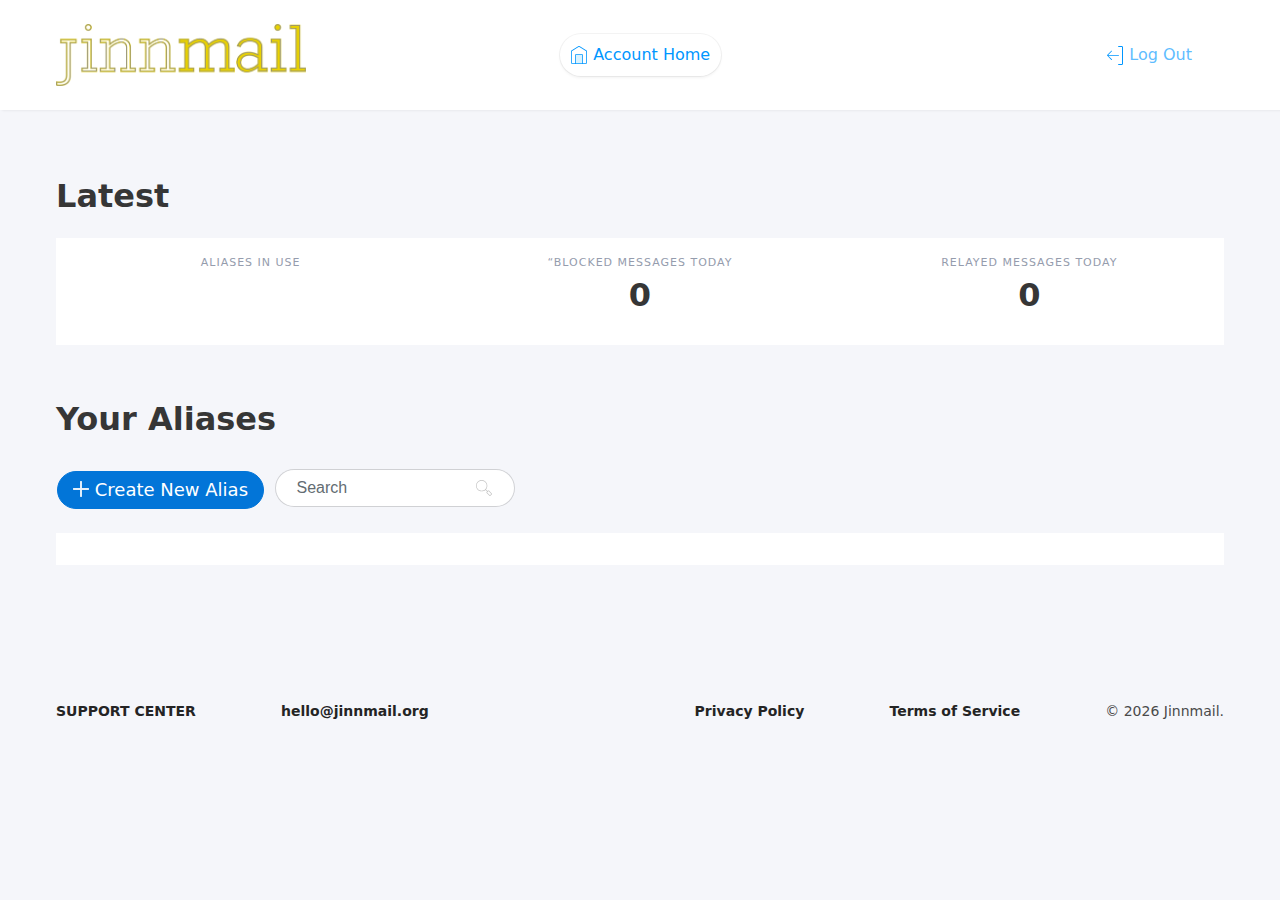
==== index.html @ 7c326508 "created two scripts for login/logout and added commented localhost:3000" ====
<!doctype html>
<html lang="en">

<head>
    <!-- Required meta tags -->
    <meta charset="utf-8">
    <meta name="viewport" content="width=device-width, initial-scale=1, shrink-to-fit=no">

    <!-- Bootstrap CSS -->
    <link rel="stylesheet" href="https://maxcdn.bootstrapcdn.com/bootstrap/4.0.0/css/bootstrap.min.css" integrity="sha384-Gn5384xqQ1aoWXA+058RXPxPg6fy4IWvTNh0E263XmFcJlSAwiGgFAW/dAiS6JXm"
        crossorigin="anonymous">

    <!-- <link href="https://fonts.googleapis.com/css?family=Montserrat:400,700,200" rel="stylesheet"> -->
    <link href="https://maxcdn.bootstrapcdn.com/font-awesome/4.2.0/css/font-awesome.min.css" rel="stylesheet">

    <!-- <link rel="stylesheet" href="assets/css/styles.css"> -->
    <link rel="stylesheet" href="assets/css/dashboard.css">
    <link rel="stylesheet" href="assets/css/bootstrap.min.css">
    <link rel="stylesheet" href="assets/css/styles.css">
    <title>Jinnmail Account: Home</title>
</head>

<body>
    <!-- Navbar Starts  -->
    <nav class="navbar navbar-expand-lg navbar-light flex-row">
        <a class="navbar-brand m-0" href="#">
            <img src="assets/images/logo.png" alt="logo" width="250" height="62">
        </a>
        <button class="navbar-toggler" type="button" data-toggle="collapse" data-target="#navbarNavAltMarkup"
            aria-controls="navbarNavAltMarkup" aria-expanded="false" aria-label="Toggle navigation">
            <span class="navbar-toggler-icon"></span>
        </button>
        <div class="collapse navbar-collapse mt-2 mt-lg-0" id="navbarNavAltMarkup">
            <div class="navbar-nav mx-auto">
                <a class="nav-item nav-link active mx-3" href="#">
                    <img src="assets/images/home.svg" alt="Icon dashboard"> Account Home
                </a>
                <!-- <a class="nav-item nav-link mx-3" href="mailbox.html">
                    <img src="assets/images/mail.svg" alt="Mailbox">Mailbox</a> -->
            </div>
            <div id="detailsUser" class="form-inline flex-column navbar-right-section">
                <p id="userDetails"></p>
            </div>
            <div class="form-inline flex-column navbar-right-section">
                <a class="nav-item nav-link mx-3" href="login.html">
                    <img src="assets/images/logout.svg" alt="logout">Log Out</a>
            </div>
        </div>
    </nav>
    <!-- Navbar Ends  -->

    <!-- main cotainer starts  -->
    <div class="main-container">

        <!-- dashboard wrapper starts  -->
        <section class="dashboard-wrapper">
            <h3 class="title mb-4">Latest</h3>
            <div class="row m-0 bg-white py-3">
                <!-- <div class="col-sm-6 col-md-3 text-center">
                    <p class="heading">CUSTOM Jinnmail aliases</p>
                    <p class="title">0/1</p>
                </div> -->
                <div class="col-sm-6 col-md-4 text-center">
                    <p class="heading">Aliases in use</p>
                    <p id="no-of-jinn" class="title"></p>
                </div>
                <div class="col-sm-6 col-md-4 text-center">
                    <p class="heading">“Blocked messages today</p>
                    <p class="title">0</p>
                </div>
                <div class="col-sm-6 col-md-4 text-center">
                    <p class="heading">Relayed messages today</p>
                    <p class="title">0</p>
                </div>
            </div>

            <div class="manage-container">
                <h3 class="title mb-4">Your Aliases</h3>
                <div class="manage-buttons sticky text-center text-sm-left">
                    <!-- Removed by George
                    <a href="#" id="generate-jinnmail-web" class="btn btn-primary mb-2" data-toggle="modal" data-target="#domainModal">Generate new alias</a>-->
                    <a href="#" id="custom-jinnmail-web" class="btn btn-primary mb-2" data-toggle="modal" data-target="#createModal">
                        <img src="assets/images/create.svg" alt="plus" class="create-icon">Create New Alias</a>
                    <input type="text" id="searchedInput" class="form-control mb-2 search-burner" placeholder="Search">
                </div>
                <div class="burner-content bg-white py-3 my-3 text-center" id="append-mails-web">

                </div>

                <!-- <table class="table burner-content bg-white py-3 my-3 text-center">
                    <thead>
                        <tr></tr>
                        <tr></tr>
                        <tr></tr>
                        <tr></tr>
                        <tr></tr>
                        <tr></tr>
                        <tr></tr>
                        <tr></tr> 
                    </thead>
                    <tbody>
                         <td><div class="edit-btn mb-2">
                            <button class="" data-tooltip="Edit Recipients" data-toggle="modal" data-target="#premiumModal">
                                <img src="assets/images/menu.svg" alt="Menu Icon">
                            </button>
                        </div></td> 
                        <td><div class="mb-2">
                            <span>
                                <span>test@test.com</span>
                            </span>
                            <div class="heading">Generated Jinnmail</div>
                        </div></td>
                        <td><div class="mb-2">
                            <span>No description</span>
                            <div class="heading">Description</div>
                        </div></td>
                        <td><div class="mb-2">
                            <div>Dec 04 2018</div>
                            <div class="heading">Created At</div>
                        </div></td>
                        <td><div class="mb-2">
                            <div>0</div>
                            <div class="heading">Forwarded</div>
                        </div></td>
                        <td><div class="mb-2">
                            <div>0</div>
                            <div class="heading">Blocked</div>
                        </div></td>
                        <td><div class="mb-2 mangae-slider-btn position-relative">
                            <input type="checkbox" class="switch is-rounded is-success">
                            <label></label>
                        </div></td>
                        <td><div class="mb-2">
                            <button class="delete-btn"></button>
                        </div></td>
                    </tbody>
                </table> -->


                <!-- </div> -->
                <!-- <div class="dashboard-info-container">
                <div class="row">
                    <div class="col-sm-12 col-md-6 col-xl-4 mb-2">
                        <img src="assets/images/info.png" class="position-absolute">
                        <p class="pl-5">Learn how to use Jinnmail Mail by
                            <a href="#">taking our one minute tour</a>
                        </p>
                    </div>
                    <div class="col-sm-12 col-md-6 col-xl-4 mb-2">
                        <img src="assets/images/info.png" class="position-absolute">
                        <p class="pl-5">Learn how to use Jinnmail by
                            <a href="#">taking our one minute tour</a>
                        </p>
                    </div>
                    <div class="col-sm-12 col-md-6 col-xl-4 mb-2">
                        <img src="assets/images/info.png" class="position-absolute">
                        <p class="pl-5">Learn how to use Jinnmail by
                            <a href="#">taking our one minute tour</a>
                        </p>
                    </div>
                </div>
                <div class="row">
                    <div class="col-sm-12 col-md-6 col-xl-4 mb-2">
                        <img src="assets/images/info.png" class="position-absolute">
                        <p class="pl-5"> Learn how to use Jinnmail by
                            <a href="#">taking our one minute tour</a>
                        </p>
                    </div>
                    <div class="col-sm-12 col-md-6 col-xl-4 mb-2">
                        <img src="assets/images/info.png" class="position-absolute">
                        <p class="pl-5">Learn how to use Jinnmail by
                            <a href="#">taking our one minute tour</a>
                        </p>
                    </div>
                    <div class="col-sm-12 col-md-6 col-xl-4 mb-2">
                        <img src="assets/images/info.png" class="position-absolute">
                        <p class="pl-5"> Learn how to use Jinnmail by
                            <a href="#">taking our one minute tour</a>
                        </p>
                    </div>
                </div>
            </div> -->
        </section>
        <!-- dashboard wrapper ends  -->
    </div>
    
    <!-- main cotainer ends  -->

    <!--  footer starts from here  -->
    <footer class="main-container">
        <div class="d-flex justify-content-sm-between flex-wrap text-center text-md-left">
            <div class="pull-left">
                <ul class="list-inline">
                    <li class="list-inline-item">
                        <a href="https://appclick.jinnmail.com/help-from-dashboard">SUPPORT CENTER</a>
                    </li>
                    &nbsp;&nbsp;&nbsp;&nbsp;&nbsp;&nbsp;&nbsp;&nbsp;&nbsp;&nbsp;&nbsp;&nbsp;&nbsp;&nbsp;&nbsp;&nbsp;
                    <li class="list-inline-item">
                    	<a href="mailto:hello@jinnmail.org?subject=Member%20request%20from%20Dashboard">hello@jinnmail.org</a>
                    </li>
<!--                    &nbsp;&nbsp;&nbsp;&nbsp;&nbsp;&nbsp;&nbsp;&nbsp;
                    <li class="list-inline-item">
                    	<a href="https://appclick.jinnmail.com/privacy-from-dashboard">Dedication to <br>enhancing privacy</a>
                    </li>-->         
                </ul>
            </div>
            <div class="pull-right">
            	<ul class"list-inline">
    				<li class="list-inline-item">
                        <a href="https://appclick.jinnmail.com/privacy-policy-from-dashboard">Privacy Policy</a>
                    </li>
                    &nbsp;&nbsp;&nbsp;&nbsp;&nbsp;&nbsp;&nbsp;&nbsp;&nbsp;&nbsp;&nbsp;&nbsp;&nbsp;&nbsp;&nbsp;&nbsp;
    				<li class="list-inline-item">
                        <a href="https://appclick.jinnmail.com/terms-from-dashboard">Terms of Service</a>
                    </li>            		
                    &nbsp;&nbsp;&nbsp;&nbsp;&nbsp;&nbsp;&nbsp;&nbsp;&nbsp;&nbsp;&nbsp;&nbsp;&nbsp;&nbsp;&nbsp;&nbsp;
                    <li class="list-inline-item">
    					© <!-- Added javascript current year --><script>document.write(new Date().getFullYear())</script> Jinnmail.
    				</li>
                </ul>
            </div>
        </div>
    </footer>
    <!--  footer ends from here  -->

    <!-- create modal popup for Generate Jinnmail button start from here  kuchhbhi--> 
    <div class="create-domain domain-model modal fade" id="domainModal" tabindex="-1" role="dialog" aria-labelledby="exampleModalLabel"
        aria-hidden="true">
        <div class="modal-dialog" role="document">
            <div class="modal-content">
                <div class="modal-header">
                    <h4 class="card-header-title m-0">Generate new alias</h1>
                        <button type="button" class="close" data-dismiss="modal" aria-label="Close">
                            <span aria-hidden="true">&times;</span>
                        </button>
                </div>

                <div class="modal-body">
                    <div class="input-group mb-3 align-items-center">
                        <input type="text" class="form-control p-2" id="domain-alias" aria-label="Recipient's username" aria-describedby="basic-addon2" autofocus>
                        <!-- <span class="input-text">8456be</span> -->
                        <!-- <div class="input-group-append">
                            <span id="custom-rand" class="input-group-text"></span>
                        </div> -->
                        <div class="input-group-append">
                            <button id="generate-alias-domain-submit" class="btn btn-primary" type="button">Submit</button>
                        </div>
                    </div>
                </div>
            </div>
        </div>
    </div>
    <!-- create modal popup ends from here  -->

    <!-- create modal popup start from here  -->
    <div class="create-Jinn Mail-model modal fade" id="createModal" tabindex="-1" role="dialog" aria-labelledby="exampleModalLabel"
        aria-hidden="true">
        <div class="modal-dialog" role="document">
            <div class="modal-content">
                <div class="modal-header">
                    <h4 class="card-header-title m-0">Create new Alias</h1>
                        <button type="button" class="close" data-dismiss="modal" aria-label="Close">
                            <span aria-hidden="true">&times;</span>
                        </button>
                </div>

                <div class="modal-body">
                    <div class="input-group mb-3">
                        <input type="text" class="form-control" id="custom-alias" aria-label="Recipient's username" aria-describedby="basic-addon2" autofocus>
                        <!-- <span class="input-text">8456be</span> -->
                        <!-- <div class="input-group-append">
                            <span id="custom-rand" class="input-group-text"></span>
                        </div> -->
                    </div>
                </div>
                <div class="modal-body">
                    <div class="modal-header">
                        <h6 class="card-header-title m-0">(OPTIONAL:)</h6>
                    </div>
                    <div class="input-group mb-3">
                        <input type="text" class="form-control" id="custom-domain-alias" placeholder="Enter domain or app name:" aria-label="Recipient's username" aria-describedby="basic-addon2" autofocus>
                        <!-- <span class="input-text">8456be</span> -->
                        <!-- <div class="input-group-append">
                            <span id="custom-rand" class="input-group-text"></span>
                        </div> -->
                    </div>
                </div>
                <div id = "custom-alias-submit">
                    <button id="generate-custom-jinnmail-submit" class="btn btn-primary" type="button">Create a custom email</button>
                </div>
            </div>
        </div>
    </div>
    <!-- create modal popup ends from here  -->

    <!-- premium modal popup start from here  -->
    <!-- <div class="modal fade" id="premiumModal" tabindex="-1" role="dialog" aria-labelledby="premiumModal" aria-hidden="true">
        <div class="modal-dialog" role="document">
            <div class="modal-content">
                <button type="button" class="close text-right" data-dismiss="modal" aria-label="Close">
                    <span aria-hidden="true">&times;</span>
                </button>
                <div class="modal-body">

                    <div class="premium-title mb-4">
                        This is a Premium only feature
                    </div>

                    <div class="row">
                        <div class="col-md-6 mb-3">
                            <img src="assets/images/logo.svg" alt="Logo" class="logo-img">

                            <ul class="list-unstyled mb-4">
                                <li>🔎 Stop letting companies and advertisers to track you online</li>
                                <li> 🕵 Find out who sold your email address </li>
                                <li> 🛡 stop being a target for hackers and scammers</li>
                                <li> 👀 Reply to strangers using a Jinnmail address instead of your personal one
                                </li>
                                <li> 🚫 Control who can send you emails </li>
                                <li>
                                    🔌 Instantly shut down any sender. No more "unsubscribe wars".
                                </li>
                                <li>
                                    💌 Sign up on websites fast and without fear
                                </li>
                                <li>
                                    🚚Stop spam before it reaches your inbox
                                </li>
                                <li>
                                    ✌️ Enjoy fewer interruptions and less clutter
                                </li>
                                <li>🏠 Support a bootstrapped service that's not funded by money hungry VCs and data hungry companies
                                </li>
                            </ul>
                            <a class="text-center d-block font-weight-bold" href="#">Why isn't Jinnmail completely free?</a>
                        </div>
                        <div class="col-md-6">
                            <h3 class="mb-3">Get Jinnmail Premium</h3>
                            <div class="plan-list mb-3">
                                <div class="plan-list-item">
                                    <p class="mb-0">Monthly</p>
                                    <p class="mb-1">$0.16/day</p>

                                    <p class="mb-0 plan-price">
                                        <span class="strikeout">$4.99</span> $2.49 billed for the first month</p>
                                </div>
                                <div class="plan-list-item">
                                    <p class="mb-0">Yearly</p>
                                    <p class="mb-1">3-months off</p>

                                    <p class="mb-0 plan-price">
                                        <span class="strikeout">$44.99</span> $22.49 billed for the first year</p>
                                </div>
                                <div class="plan-list-item px-5">
                                    <p class="mb-0">3 Years</p>
                                    <p class="mb-1">16-months off</p>

                                    <p class="mb-0 plan-price">
                                        <span class="strikeout">$99.99</span> $49.99 billed for the first 3 years</p>
                                    <div class="best-value-plan">
                                        <span class="d-block">⭐️</span>
                                        <span class="text">Best Value</span>
                                    </div>
                                </div>
                            </div>
                            <p class="text-center">🎄50% off for your first payment</p>
                            <p class="text-center text-danger">Don't forget to turn off your VPN before purchasing.</p>
                            <input type="button" value="Upgrade Now" class="upgrade-btn btn btn-primary d-block mx-auto">
                            <p class="mb-0 plan-price text-center mt-1">VAT included. Cancel anytime.</p>
                            <h4 class="text-center">🔐 Secure payments by Paddle</h4>
                        </div>
                    </div>
                </div>
            </div>
        </div>
    </div> -->
    <!-- premium modal popup start from here  -->

    <!-- Optional JavaScript -->
    
    <!-- jQuery first, then Popper.js, then Bootstrap JS -->
    <script src="https://code.jquery.com/jquery-3.2.1.slim.min.js" integrity="sha384-KJ3o2DKtIkvYIK3UENzmM7KCkRr/rE9/Qpg6aAZGJwFDMVNA/GpGFF93hXpG5KkN"
        crossorigin="anonymous"></script>
    <script src="https://cdnjs.cloudflare.com/ajax/libs/popper.js/1.12.9/umd/popper.min.js" integrity="sha384-ApNbgh9B+Y1QKtv3Rn7W3mgPxhU9K/ScQsAP7hUibX39j7fakFPskvXusvfa0b4Q"
        crossorigin="anonymous"></script>
    <script src="https://maxcdn.bootstrapcdn.com/bootstrap/4.0.0/js/bootstrap.min.js" integrity="sha384-JZR6Spejh4U02d8jOt6vLEHfe/JQGiRRSQQxSfFWpi1MquVdAyjUar5+76PVCmYl"
        crossorigin="anonymous"></script>
    <script src="assets/js/index.js"></script>
</body>

</html>
---- assets/css/styles.css ----
/*  Global styles starts from here  */
body{
    background: #f5f6fa;
    font-size: 1rem;
    font-weight: 400;
    color: #4a4a4a;
    line-height: 1.5;
}
a {
    font-weight: 600;
    color: #242424;
}
a:hover{
    text-decoration: none;
    color: inherit;
}
.bg-white{
    background-color: #fff;
}
/*  Global styles starts from here  */

/* Navbar styles starts from here */
.navbar{
    max-height: 100%;
    overflow: auto;
    background-color: #fff;
    box-shadow: 2px 0 3px hsla(0,0%,4%,.1);
    z-index: 7;
    padding: 1rem 3.5rem !important;
}
.navbar-light .nav-link{
    padding: .5rem 1rem;
    display: -ms-flexbox;
    display: flex;
    -ms-flex-align: center;
    align-items: center;
    -ms-flex-pack: center;
    justify-content: center;            
    text-align: center;
    color: #888;
    font-weight: 500;
    border-radius: 290486px;
}
.nav-link.active,
.nav-link:hover{
    box-shadow: 0 2px 3px hsla(0,0%,4%,.05), 0 0 0 1px hsla(0,0%,4%,.05);
    color: #0096ff !important;
    text-transform: capitalize;
    font-weight: 500;
    font-size: 16px;
}
.navbar-light .nav-link img{
    margin-right: 0.4em;
    width: 1rem;
    vertical-align: middle;
}
.navbar-right-section span{
    font-size: .9em;
}
.navbar-right-section .btn{
    justify-content: center;
    padding: calc(.375em - 1px) .75em;
    font-size: .75rem;
    font-weight: bold;
    border-radius: 25px;
}

#detailsUser{
    margin-right: 100px;
}

/* Navbar styles ends from here */

 /* main cotainer styles starts here */
    .main-container{
        padding: 3rem 1.5rem;
        padding-left: 3.5rem;
        padding-right: 3.5rem;
        padding-bottom: 2rem;
    }
 /* main cotainer styles ends here */
 

 /* dashboard styles starts from here */
.dashboard-wrapper .title{
    font-size: 2rem;
    color: #363636;
    font-weight: 600;
    line-height: 1.125;
}

.dashboard-wrapper .heading{
    color: #959cad;
    display: block;
    font-size: 11px;
    letter-spacing: 1px;
    margin-bottom: 5px;
    text-transform: uppercase;
}

.manage-container{
    margin: 3.5rem 0;
}

.search-burner{
    max-width: 240px;
    display: inline-block;
    border-radius: 25px;
    padding: 8px 20px;
    background-image: url(../images/search.svg);
    background-repeat: no-repeat;
    background-position: 90%;
    background-size: auto 45%;
}

.sticky{
    background-color: #f5f6fa;
    z-index: 99;
    position: -webkit-sticky;
    position: sticky;
    top: 0;
}

.manage-buttons .btn{
    border-radius: 25px;
    padding: 9px 15px;
    margin-right: 7px;
    font-size: 18px;
    line-height: 17px;
}
.create-icon{
    height: 1.5em;
    width: 1.5em;
    margin-right: .35rem;
    font-size: .6em;
    vertical-align: inherit;
    position: relative;
    top: -2px;
    display: inline-block;
}
.burner-content button{
    background: transparent;
    border: 0;
    outline: 0;
    line-height: 40px;
    cursor: pointer;
}
.burner-content .delete-btn{
    height: 24px;
    width: 24px;
    background-color: hsla(0,0%,4%,.2);
    border-radius: 50%;
    position: relative;
    top: 13px;
}
.burner-content .delete-btn:before{
    height: 2px;
    width: 50%;
    background-color: #fff;
    content: "";
    display: block;
    left: 50%;
    position: absolute;
    top: 50%;
    transform: translateX(-50%) translateY(-50%) rotate(45deg);
    transform-origin: center center;
}
.burner-content .delete-btn:after{
    height: 50%;
    width: 2px;
    background-color: #fff;
    content: "";
    display: block;
    left: 50%;
    position: absolute;
    top: 50%;
    transform: translateX(-50%) translateY(-50%) rotate(45deg);
    transform-origin: center center;
}
.mangae-slider-btn{
    top:13px;
}
.mangae-slider-btn input[type="checkbox"]{
    outline:0;
    display: inline-block;
    position: absolute;
    opacity: 0;
    z-index: 9;
    width: 42px;
    height: 23px;
    cursor: pointer;
}
.mangae-slider-btn label:before{
    position: absolute;
    display: block;
    top: 0;
    left: 0;
    width: 3rem;
    height: 1.5rem;
    border: .1rem solid transparent;
    border-radius: 4px;
    background: #b5b5b5;
    content: "";
}
.mangae-slider-btn label:after{
    display: block;
    position: absolute;
    top: .25rem;
    left: .25rem;
    width: 1rem;
    height: 1rem;
    transform: translateZ(0);
    border-radius: 25px;
    background: #fff;
    transition: all .25s ease-out;
    content: "";
}
.is-success:checked+label:before {
    background: #23d160;
}
.is-rounded+label:before {
    border-radius: 24px;
}
/* .is-rounded:checked+label:before {
    background: #0096ff;
} */
.is-rounded:checked+label:after {
    left: 1.625rem;
}
.dashboard-info-container img{
    width: 38px;
}
 /* dashboard styles ends from here */

/* popup styles starts from here */
.modal-dialog {
    max-width: 870px;
}
 .input-group-text{
    background: transparent;
 }
 .premium-title{
    padding: 12px 0;
    background: #0096ff;
    text-align: center;
    color: #fff;
    font-size: 19px;
    font-weight: bold;
    border-radius: 5px;
 }
 .logo-img{
    margin: 0 auto;
    display: block;
    width: 12em;
 }
#premiumModal ul li{
    padding: .5em 0;
    border-bottom: 1px solid #f5f6fa;
}
#premiumModal a{
    font-size: .7em;
}
.plan-list{
    background: #f5f6fa;
    border-radius: 6px;
    padding: .4em;
    box-shadow: inset 1px 1px 2px rgba(0,0,0,.1);
}
.plan-list-item{
    cursor: pointer;
    padding: .5em;
    text-align: center;
    position: relative;
    opacity: .75;
}
.plan-price{
    font-size: .7em;
    color: #959cad;
}
.best-value-plan{
    position: absolute;
    right: 0;
    top: 17px;
}
.best-value-plan .star{
    font-size: 23px;
}
.best-value-plan .text{
    vertical-align: text-top;
    font-size: 10px;
}  

/* popup styles ends from here */

/* table styles starts here */
.table td, .table th {
    padding: 1rem;
    border-top: 0;
}
/* table styles ends here */

/* modal stles */
.input-group-append { 
    margin-left: 5px !important; 
}

.credintials-error, .email-web-error, .password-web-error{
    font-size: 14px;
    color: red;
    text-align: center;
    margin-bottom: 2px;
    display: none;
}

#custom-alias-submit{
    text-align: center;
    width: 100%;
}

.alert.alert-danger {
    background-color: rgba(255, 54, 54, 0.8);
  }

/* media quries for responsive starts here */
 @media(min-width:320px) and (max-width:768px){
    .dashboard-wrapper .title{
        font-size: 1.7rem;
    }
    .main-container{
        padding: 20px;
    }
 }
 @media(min-width:320px) and (max-width:991px){
   .mangae-slider-btn{
    width: 50px;
    margin: 0 auto;
   }
 }
/* media quries for responsive ends here */
---- assets/css/dashboard.css ----
/*
App reset by Ben Frain @benfrain / benfrain.com
Slightly modified by Bharani @bharani91 / github.com/bharani91
*/
/*Hat tip to @thierrykoblentz for this approach: https://css-tricks.com/inheriting-box-sizing-probably-slightly-better-best-practice/ */
html {
    box-sizing: border-box;
  }
  
  * {
    user-select: none;
    -webkit-tap-highlight-color: rgba(255, 255, 255, 0);
    -webkit-tap-highlight-color: transparent;
    box-sizing: inherit;
  }
  
  *:before,
  *:after {
    box-sizing: inherit;
  }
  
  input[type],
  [contenteditable] {
    user-select: text;
  }
  
  body,
  h1,
  h2,
  h3,
  h4,
  h5,
  h6,
  p {
    margin: 0;
    font-size: 1rem;
    font-weight: 400;
  }
  
  a {
    text-decoration: none;
    color: inherit;
  }
  
  /*IMPORTANT: This removes the focus outline for most browsers. Be aware this is a backwards accessibilty step! Mozilla (i.e. Firefox) also adds a dotted outline around a tags and buttons when they receive tab focus which I haven't found an unhacky way of removing.*/
  a:focus,
  button:focus {
    outline: 0;
  }
  
  button {
    appearance: none;
    background-color: transparent;
    border: 0;
    padding: 0;
  }
  
  input,
  fieldset {
    appearance: none;
    border: 0;
    padding: 0;
    margin: 0;
    min-width: 0;
    font-size: 1rem;
    font-family: inherit;
  }
  
  /*This switches the default outline off when an input receives focus (really important for users tabbing through with a keyboard) so ensure you put something decent in for your input focus instead!!*/
  input:focus {
    outline: 0;
  }
  
  img {
    max-width: 100%;
    display: block;
  }
  
  /*Removes the default focusring that Mozilla places on select items. From: http://stackoverflow.com/a/18853002/1147859 
  Ensure you set `#000` to the colour you want your text to appear */
  select:-moz-focusring {
    color: transparent;
    text-shadow: 0 0 0 #000;
  }
  
  /*!
  
   =========================================================
   * Now-ui-kit-pro - v1.0.1
   =========================================================
  
   * Product Page: http://www.creative-tim.com/product/now-ui-kit-pro
   * Copyright 2017 Creative Tim (http://www.creative-tim.com)
   * View License on http://www.creative-tim.com/license
  
   * Designed by www.invisionapp.com Coded by www.creative-tim.com
  
   =========================================================
  
   * The above copyright notice and this permission notice shall be included in all copies or substantial portions of the Software.
  
   */
  /*     brand Colors              */
  /*      light colors         */
  /* ========================================================================
   * bootstrap-switch - v3.3.2
   * http://www.bootstrap-switch.org
   * ========================================================================
   * Copyright 2012-2013 Mattia Larentis
   * http://www.apache.org/licenses/LICENSE-2.0
   */
  .bootstrap-switch {
    display: inline-block;
    direction: ltr;
    cursor: pointer;
    border-radius: 30px;
    border: 0;
    position: relative;
    text-align: left;
    margin-bottom: 10px;
    line-height: 8px;
    width: 59px !important;
    height: 22px;
    outline: none;
    z-index: 0;
    -webkit-user-select: none;
    -moz-user-select: none;
    -ms-user-select: none;
    user-select: none;
    vertical-align: middle;
    -webkit-transition: border-color ease-in-out .15s, box-shadow ease-in-out .15s;
    transition: border-color ease-in-out .15s, box-shadow ease-in-out .15s;
    margin-right: 20px;
    background: rgba(44, 44, 44, 0.2);
  }
  
  .bootstrap-switch .bootstrap-switch-container {
    display: inline-flex;
    top: 0;
    height: 22px;
    border-radius: 4px;
    -webkit-transform: translate3d(0, 0, 0);
    transform: translate3d(0, 0, 0);
    width: 100px !important;
  }
  
  .bootstrap-switch .bootstrap-switch-handle-on,
  .bootstrap-switch .bootstrap-switch-handle-off,
  .bootstrap-switch .bootstrap-switch-label {
    -webkit-box-sizing: border-box;
    -moz-box-sizing: border-box;
    box-sizing: border-box;
    cursor: pointer;
    display: inline-block !important;
    height: 100%;
    color: #fff;
    padding: 6px 12px;
    font-size: 11px;
    text-indent: -5px;
    line-height: 15px;
    -webkit-transition: 0.25s ease-out;
    transition: 0.25s ease-out;
  }
  
  .bootstrap-switch .bootstrap-switch-handle-on,
  .bootstrap-switch .bootstrap-switch-handle-off {
    text-align: center;
    z-index: 1;
    float: left;
    line-height: 11px;
    width: 50% !important;
  }
  
  .bootstrap-switch .bootstrap-switch-handle-on.bootstrap-switch-brown,
  .bootstrap-switch .bootstrap-switch-handle-off.bootstrap-switch-brown {
    color: #fff;
    background: #4990E2;
  }
  
  .bootstrap-switch .bootstrap-switch-handle-on.bootstrap-switch-blue,
  .bootstrap-switch .bootstrap-switch-handle-off.bootstrap-switch-blue {
    color: #fff;
    background: #2CA8FF;
  }
  
  .bootstrap-switch .bootstrap-switch-handle-on.bootstrap-switch-green,
  .bootstrap-switch .bootstrap-switch-handle-off.bootstrap-switch-green {
    color: #fff;
    background: #18ce0f;
  }
  
  .bootstrap-switch .bootstrap-switch-handle-on.bootstrap-switch-orange,
  .bootstrap-switch .bootstrap-switch-handle-off.bootstrap-switch-orange {
    background: #FFB236;
    color: #fff;
  }
  
  .bootstrap-switch .bootstrap-switch-handle-on.bootstrap-switch-red,
  .bootstrap-switch .bootstrap-switch-handle-off.bootstrap-switch-red {
    color: #fff;
    background: #FF3636;
  }
  
  .bootstrap-switch .bootstrap-switch-handle-on.bootstrap-switch-default,
  .bootstrap-switch .bootstrap-switch-handle-off.bootstrap-switch-default {
    color: #fff;
  }
  
  .bootstrap-switch .bootstrap-switch-label {
    text-align: center;
    z-index: 100;
    color: #333333;
    background: #ffffff;
    width: 22px !important;
    height: 22px !important;
    margin: 0px -11px;
    border-radius: 20px;
    position: absolute;
    float: left;
    top: 0;
    left: 50%;
    padding: 0;
    box-shadow: 0 1px 11px rgba(0, 0, 0, 0.25);
  }
  
  .bootstrap-switch.bootstrap-switch-off .bootstrap-switch-label {
    background-color: rgba(23, 23, 23, 0.4);
  }
  
  .bootstrap-switch.bootstrap-switch-on:hover .bootstrap-switch-label {
    width: 27px !important;
    margin-left: -16px;
  }
  
  .bootstrap-switch.bootstrap-switch-off:hover .bootstrap-switch-label {
    width: 27px !important;
    margin-left: -11px;
  }
  
  .bootstrap-switch .bootstrap-switch-handle-on {
    border-bottom-left-radius: 3px;
    border-top-left-radius: 3px;
  }
  
  .bootstrap-switch .bootstrap-switch-handle-off {
    text-indent: 6px;
  }
  
  .bootstrap-switch input[type='radio'],
  .bootstrap-switch input[type='checkbox'] {
    position: absolute !important;
    top: 0;
    left: 0;
    opacity: 0;
    filter: alpha(opacity=0);
    z-index: -1;
  }
  
  .bootstrap-switch input[type='radio'].form-control,
  .bootstrap-switch input[type='checkbox'].form-control {
    height: auto;
  }
  
  .bootstrap-switch.bootstrap-switch-mini .bootstrap-switch-handle-on,
  .bootstrap-switch.bootstrap-switch-mini .bootstrap-switch-handle-off,
  .bootstrap-switch.bootstrap-switch-mini .bootstrap-switch-label {
    padding: 1px 5px;
    font-size: 12px;
    line-height: 1.5;
  }
  
  .bootstrap-switch.bootstrap-switch-small .bootstrap-switch-handle-on,
  .bootstrap-switch.bootstrap-switch-small .bootstrap-switch-handle-off,
  .bootstrap-switch.bootstrap-switch-small .bootstrap-switch-label {
    padding: 5px 10px;
    font-size: 12px;
    line-height: 1.5;
  }
  
  .bootstrap-switch.bootstrap-switch-large .bootstrap-switch-handle-on,
  .bootstrap-switch.bootstrap-switch-large .bootstrap-switch-handle-off,
  .bootstrap-switch.bootstrap-switch-large .bootstrap-switch-label {
    padding: 6px 16px;
    font-size: 18px;
    line-height: 1.33;
  }
  
  .bootstrap-switch.bootstrap-switch-disabled,
  .bootstrap-switch.bootstrap-switch-readonly,
  .bootstrap-switch.bootstrap-switch-indeterminate {
    cursor: default !important;
  }
  
  .bootstrap-switch.bootstrap-switch-disabled .bootstrap-switch-handle-on,
  .bootstrap-switch.bootstrap-switch-readonly .bootstrap-switch-handle-on,
  .bootstrap-switch.bootstrap-switch-indeterminate .bootstrap-switch-handle-on,
  .bootstrap-switch.bootstrap-switch-disabled .bootstrap-switch-handle-off,
  .bootstrap-switch.bootstrap-switch-readonly .bootstrap-switch-handle-off,
  .bootstrap-switch.bootstrap-switch-indeterminate .bootstrap-switch-handle-off,
  .bootstrap-switch.bootstrap-switch-disabled .bootstrap-switch-label,
  .bootstrap-switch.bootstrap-switch-readonly .bootstrap-switch-label,
  .bootstrap-switch.bootstrap-switch-indeterminate .bootstrap-switch-label {
    opacity: 0.5;
    filter: alpha(opacity=50);
    cursor: default !important;
  }
  
  .bootstrap-switch.bootstrap-switch-animate .bootstrap-switch-container {
    -webkit-transition: margin-left 0.5s;
    transition: margin-left 0.5s;
  }
  
  .bootstrap-switch.bootstrap-switch-inverse .bootstrap-switch-handle-on {
    border-bottom-left-radius: 0;
    border-top-left-radius: 0;
    border-bottom-right-radius: 3px;
    border-top-right-radius: 3px;
  }
  
  .bootstrap-switch.bootstrap-switch-inverse .bootstrap-switch-handle-off {
    border-bottom-right-radius: 0;
    border-top-right-radius: 0;
    border-bottom-left-radius: 3px;
    border-top-left-radius: 3px;
  }
  
  .bootstrap-switch.bootstrap-switch-on .bootstrap-switch-container {
    margin-left: -2px !important;
  }
  
  .bootstrap-switch.bootstrap-switch-off .bootstrap-switch-container {
    margin-left: -39px !important;
  }
  
  .bootstrap-switch.bootstrap-switch-on .bootstrap-switch-label:before {
    background-color: #FFFFFF;
  }
  
  .bootstrap-switch.bootstrap-switch-on .bootstrap-switch-red ~ .bootstrap-switch-default {
    background-color: #FF3636;
  }
  
  .bootstrap-switch.bootstrap-switch-on .bootstrap-switch-orange ~ .bootstrap-switch-default {
    background-color: #FFB236;
  }
  
  .bootstrap-switch.bootstrap-switch-on .bootstrap-switch-green ~ .bootstrap-switch-default {
    background-color: #18ce0f;
  }
  
  .bootstrap-switch.bootstrap-switch-on .bootstrap-switch-brown ~ .bootstrap-switch-default {
    background-color: #4990E2;
  }
  
  .bootstrap-switch.bootstrap-switch-on .bootstrap-switch-blue ~ .bootstrap-switch-default {
    background-color: #2CA8FF;
  }
  
  .bootstrap-switch.bootstrap-switch-off .bootstrap-switch-red,
  .bootstrap-switch.bootstrap-switch-off .bootstrap-switch-brown,
  .bootstrap-switch.bootstrap-switch-off .bootstrap-switch-blue,
  .bootstrap-switch.bootstrap-switch-off .bootstrap-switch-orange,
  .bootstrap-switch.bootstrap-switch-off .bootstrap-switch-green {
    background-color: #E3E3E3;
  }
  
  .bootstrap-switch-off .bootstrap-switch-handle-on {
    opacity: 0;
  }
  
  .bootstrap-switch-on .bootstrap-switch-handle-off {
    opacity: 0;
  }
  
  /*! nouislider - 9.1.0 - 2016-12-10 16:00:32 */
  /* Functional styling;
   * These styles are required for noUiSlider to function.
   * You don't need to change these rules to apply your design.
   */
  .noUi-target,
  .noUi-target * {
    -webkit-touch-callout: none;
    -webkit-tap-highlight-color: transparent;
    -webkit-user-select: none;
    -ms-touch-action: none;
    touch-action: none;
    -ms-user-select: none;
    -moz-user-select: none;
    user-select: none;
    -moz-box-sizing: border-box;
    box-sizing: border-box;
  }
  
  .noUi-target {
    position: relative;
    direction: ltr;
  }
  
  .noUi-base {
    width: 100%;
    height: 100%;
    position: relative;
    z-index: 1;
    /* Fix 401 */
  }
  
  .noUi-connect {
    position: absolute;
    right: 0;
    top: 0;
    left: 0;
    bottom: 0;
  }
  
  .noUi-origin {
    position: absolute;
    height: 0;
    width: 0;
  }
  
  .noUi-handle {
    position: relative;
    z-index: 1;
  }
  
  .noUi-state-tap .noUi-connect,
  .noUi-state-tap .noUi-origin {
    -webkit-transition: top 0.3s, right 0.3s, bottom 0.3s, left 0.3s;
    transition: top 0.3s, right 0.3s, bottom 0.3s, left 0.3s;
  }
  
  .noUi-state-drag * {
    cursor: inherit !important;
  }
  
  /* Painting and performance;
   * Browsers can paint handles in their own layer.
   */
  .noUi-base,
  .noUi-handle {
    -webkit-transform: translate3d(0, 0, 0);
    transform: translate3d(0, 0, 0);
  }
  
  /* Slider size and handle placement;
   */
  .noUi-horizontal {
    height: 1px;
  }
  
  .noUi-horizontal .noUi-handle {
    border-radius: 50%;
    background-color: #FFFFFF;
    box-shadow: 0 1px 13px 0 rgba(0, 0, 0, 0.2);
    height: 15px;
    width: 15px;
    cursor: pointer;
    margin-left: -10px;
    margin-top: -7px;
  }
  
  .noUi-vertical {
    width: 18px;
  }
  
  .noUi-vertical .noUi-handle {
    width: 28px;
    height: 34px;
    left: -6px;
    top: -17px;
  }
  
  /* Styling;
   */
  .noUi-target {
    background-color: rgba(182, 182, 182, 0.3);
    border-radius: 3px;
  }
  
  .noUi-connect {
    background: #888888;
    border-radius: 3px;
    -webkit-transition: background 450ms;
    transition: background 450ms;
  }
  
  /* Handles and cursors;
   */
  .noUi-draggable {
    cursor: ew-resize;
  }
  
  .noUi-vertical .noUi-draggable {
    cursor: ns-resize;
  }
  
  .noUi-handle {
    border-radius: 3px;
    background: #FFF;
    cursor: default;
    box-shadow: inset 0 0 1px #FFF, inset 0 1px 7px #EBEBEB, 0 3px 6px -3px #BBB;
    -webkit-transition: 300ms ease 0s;
    -moz-transition: 300ms ease 0s;
    -ms-transition: 300ms ease 0s;
    -o-transform: 300ms ease 0s;
    transition: 300ms ease 0s;
  }
  
  .noUi-active {
    -webkit-transform: scale3d(1.5, 1.5, 1);
    -moz-transform: scale3d(1.5, 1.5, 1);
    -ms-transform: scale3d(1.5, 1.5, 1);
    -o-transform: scale3d(1.5, 1.5, 1);
    transform: scale3d(1.5, 1.5, 1);
  }
  
  /* Disabled state;
   */
  [disabled] .noUi-connect {
    background: #B8B8B8;
  }
  
  [disabled].noUi-target,
  [disabled].noUi-handle,
  [disabled] .noUi-handle {
    cursor: not-allowed;
  }
  
  /* Base;
   *
   */
  .noUi-pips,
  .noUi-pips * {
    -moz-box-sizing: border-box;
    box-sizing: border-box;
  }
  
  .noUi-pips {
    position: absolute;
    color: #999;
  }
  
  /* Values;
   *
   */
  .noUi-value {
    position: absolute;
    text-align: center;
  }
  
  .noUi-value-sub {
    color: #ccc;
    font-size: 10px;
  }
  
  /* Markings;
   *
   */
  .noUi-marker {
    position: absolute;
    background: #CCC;
  }
  
  .noUi-marker-sub {
    background: #AAA;
  }
  
  .noUi-marker-large {
    background: #AAA;
  }
  
  /* Horizontal layout;
   *
   */
  .noUi-pips-horizontal {
    padding: 10px 0;
    height: 80px;
    top: 100%;
    left: 0;
    width: 100%;
  }
  
  .noUi-value-horizontal {
    -webkit-transform: translate3d(-50%, 50%, 0);
    transform: translate3d(-50%, 50%, 0);
  }
  
  .noUi-marker-horizontal.noUi-marker {
    margin-left: -1px;
    width: 2px;
    height: 5px;
  }
  
  .noUi-marker-horizontal.noUi-marker-sub {
    height: 10px;
  }
  
  .noUi-marker-horizontal.noUi-marker-large {
    height: 15px;
  }
  
  /* Vertical layout;
   *
   */
  .noUi-pips-vertical {
    padding: 0 10px;
    height: 100%;
    top: 0;
    left: 100%;
  }
  
  .noUi-value-vertical {
    -webkit-transform: translate3d(0, 50%, 0);
    transform: translate3d(0, 50%, 0);
    padding-left: 25px;
  }
  
  .noUi-marker-vertical.noUi-marker {
    width: 5px;
    height: 2px;
    margin-top: -1px;
  }
  
  .noUi-marker-vertical.noUi-marker-sub {
    width: 10px;
  }
  
  .noUi-marker-vertical.noUi-marker-large {
    width: 15px;
  }
  
  .noUi-tooltip {
    display: block;
    position: absolute;
    border: 1px solid #D9D9D9;
    border-radius: 3px;
    background: #fff;
    color: #000;
    padding: 5px;
    text-align: center;
  }
  
  .noUi-horizontal .noUi-tooltip {
    -webkit-transform: translate(-50%, 0);
    transform: translate(-50%, 0);
    left: 50%;
    bottom: 120%;
  }
  
  .noUi-vertical .noUi-tooltip {
    -webkit-transform: translate(0, -50%);
    transform: translate(0, -50%);
    top: 50%;
    right: 120%;
  }
  
  .slider.slider-neutral .noUi-connect, .slider.slider-neutral.noUi-connect {
    background-color: #FFFFFF;
  }
  
  .slider.slider-neutral.noUi-target {
    background-color: rgba(255, 255, 255, 0.3);
  }
  
  .slider.slider-neutral .noUi-handle {
    background-color: #FFFFFF;
  }
  
  .slider.slider-primary .noUi-connect, .slider.slider-primary.noUi-connect {
    background-color: #f96332;
  }
  
  .slider.slider-primary.noUi-target {
    background-color: rgba(249, 99, 50, 0.3);
  }
  
  .slider.slider-primary .noUi-handle {
    background-color: #4990E2;
  }
  
  .slider.slider-info .noUi-connect, .slider.slider-info.noUi-connect {
    background-color: #2CA8FF;
  }
  
  .slider.slider-info.noUi-target {
    background-color: rgba(44, 168, 255, 0.3);
  }
  
  .slider.slider-info .noUi-handle {
    background-color: #2CA8FF;
  }
  
  .slider.slider-success .noUi-connect, .slider.slider-success.noUi-connect {
    background-color: #18ce0f;
  }
  
  .slider.slider-success.noUi-target {
    background-color: rgba(24, 206, 15, 0.3);
  }
  
  .slider.slider-success .noUi-handle {
    background-color: #18ce0f;
  }
  
  .slider.slider-warning .noUi-connect, .slider.slider-warning.noUi-connect {
    background-color: #FFB236;
  }
  
  .slider.slider-warning.noUi-target {
    background-color: rgba(255, 178, 54, 0.3);
  }
  
  .slider.slider-warning .noUi-handle {
    background-color: #FFB236;
  }
  
  .slider.slider-danger .noUi-connect, .slider.slider-danger.noUi-connect {
    background-color: #FF3636;
  }
  
  .slider.slider-danger.noUi-target {
    background-color: rgba(255, 54, 54, 0.3);
  }
  
  .slider.slider-danger .noUi-handle {
    background-color: #FF3636;
  }
  
  .section-isometricGrids {
    /* Header */
    /* Top Navigation Style */
    /* Demo links */
    /* Content */
    /* Related demos */
    /* Shadow effect */
    /* All individual isometric grid layouts (static and scrollable) */
    /* Shadow effect */
    /* All individual isometric grid layouts (static and scrollable) */
  }
  
  .section-isometricGrids .button-menu {
    width: 50px;
    height: 30px;
    position: fixed;
    top: 3em;
    right: 3em;
    border: none;
    background: transparent;
    fill: #fff;
    cursor: pointer;
    pointer-events: auto;
  }
  
  .section-isometricGrids .button-menu:focus {
    outline: none;
  }
  
  .section-isometricGrids .codrops-header {
    padding: 3vmax 0 0 3vmax;
    position: absolute;
    width: 100%;
    z-index: 2000;
    pointer-events: none;
  }
  
  .section-isometricGrids .demo-1 .codrops-header {
    position: fixed;
  }
  
  .section-isometricGrids .codrops-header h1 {
    margin: 0;
    letter-spacing: -0.035em;
    font-size: 4.65em;
    line-height: 1;
    font-weight: 900;
    color: #323F5C;
  }
  
  .section-isometricGrids .codrops-header p {
    padding: 0;
    margin: 0;
    font-size: 1.25em;
    font-weight: bold;
    color: #fff;
  }
  
  .section-isometricGrids .codrops-links {
    position: relative;
    display: inline-block;
    text-align: center;
    white-space: nowrap;
    pointer-events: auto;
    margin: 0 0 0 -0.5em;
  }
  
  .section-isometricGrids .codrops-links::after {
    content: '';
    position: absolute;
    top: 50%;
    left: 50%;
    width: 1px;
    height: 110%;
    background: #323F5C;
    opacity: 0.1;
    -webkit-transform: translateY(-50%) rotate3d(0, 0, 1, 22.5deg);
    transform: translateY(-50%) rotate3d(0, 0, 1, 22.5deg);
  }
  
  .section-isometricGrids .codrops-icon {
    display: inline-block;
    margin: 0.5em;
    width: 1.5em;
    text-decoration: none;
  }
  
  .section-isometricGrids .codrops-icon span {
    display: none;
  }
  
  .section-isometricGrids .codrops-icon::before {
    margin: 0 5px;
    text-transform: none;
    font-weight: normal;
    font-style: normal;
    font-variant: normal;
    font-family: 'codropsicons';
    line-height: 1;
    speak: none;
    -webkit-font-smoothing: antialiased;
  }
  
  .section-isometricGrids .codrops-icon--drop::before {
    content: "\e001";
    color: #0099cc;
  }
  
  .section-isometricGrids .codrops-icon--prev::before {
    content: "\e004";
  }
  
  .section-isometricGrids .codrops-demos {
    margin: 1.5em 0;
  }
  
  .section-isometricGrids .codrops-demos a {
    display: inline-block;
    margin: 0 1em 0 0;
    font-weight: bold;
    pointer-events: auto;
  }
  
  .section-isometricGrids .codrops-demos a.current-demo {
    color: #ce4555;
  }
  
  .section-isometricGrids .section--intro {
    position: relative;
    height: 75vh;
    max-height: 1200px;
  }
  
  .section-isometricGrids .section--right {
    text-align: right;
  }
  
  .section-isometricGrids .section__heading {
    pointer-events: none;
    padding: 0;
    font-size: 4.5em;
    line-height: 1;
    margin: 0;
    color: #fff;
    position: relative;
    z-index: 1000;
    font-family: 'Playfair Display', serif;
  }
  
  .section-isometricGrids .section__heading em {
    font-family: sans-serif;
    font-style: normal;
    text-transform: uppercase;
    font-size: 0.3em;
    border-top: 3px solid #fff;
    border-bottom: 3px solid #fff;
    padding: 0.15em 0;
    vertical-align: middle;
    display: inline-block;
    letter-spacing: 0.05em;
  }
  
  .section-isometricGrids .section__subtitle {
    pointer-events: none;
    font-size: 1.25em;
    max-width: 500px;
    position: relative;
    z-index: 1000;
  }
  
  .section-isometricGrids .section--portraits .section__subtitle {
    color: #688CB1;
  }
  
  .section-isometricGrids .section--right .section__subtitle {
    margin: 1em 0 0 auto;
  }
  
  .section-isometricGrids .interval {
    position: relative;
    padding: 30vh 20vw;
    background: #1C222F;
    overflow: hidden;
  }
  
  .section-isometricGrids .interval__text {
    font-size: 1.75em;
    line-height: 1.5;
    color: #777792;
  }
  
  .section-isometricGrids .content--related {
    text-align: center;
    font-weight: bold;
    padding: 10vh 2vw;
    background: #1C222F;
    color: #fff;
  }
  
  .section-isometricGrids .media-item {
    display: inline-block;
    padding: 1em;
    vertical-align: top;
    -webkit-transition: color 0.3s;
    transition: color 0.3s;
  }
  
  .section-isometricGrids .media-item__img {
    max-width: 100%;
    opacity: 0.3;
    -webkit-transition: opacity 0.3s;
    transition: opacity 0.3s;
  }
  
  .section-isometricGrids .media-item:hover .media-item__img,
  .section-isometricGrids .media-item:focus .media-item__img {
    opacity: 1;
  }
  
  .section-isometricGrids .media-item__title {
    margin: 0;
    padding: 0.5em;
    font-size: 1em;
  }
  
  .section-isometricGrids .pater {
    position: fixed;
    right: 0;
    bottom: 0;
    color: #fff;
    width: 320px;
    padding: 2em 2em 2em 0;
    text-align: right;
    z-index: 100000;
  }
  
  .section-isometricGrids .demo-2 .pater {
    position: absolute;
  }
  
  .section-isometricGrids .pater::before {
    content: '';
    position: absolute;
    background: url(../img/ink.png) no-repeat top left;
    width: 491px;
    height: 332px;
    top: -80px;
    left: -60px;
    z-index: 0;
    opacity: 0.9;
    -webkit-transform: translate3d(10px, 10px, 0);
    transform: translate3d(10px, 10px, 0);
    -webkit-transition: opacity 0.3s, -webit-transform 0.3s;
    transition: opacity 0.3s, transform 0.3s;
    pointer-events: none;
  }
  
  .section-isometricGrids .pater:hover::before {
    opacity: 1;
    -webkit-transform: translate3d(0, 0, 0);
    transform: translate3d(0, 0, 0);
  }
  
  .section-isometricGrids .pater__title::before {
    content: 'Sponsored by';
    position: absolute;
    bottom: 93%;
    left: 27%;
    font-weight: bold;
    letter-spacing: 2px;
    font-size: 0.45em;
    color: #212738;
  }
  
  .section-isometricGrids .pater__title,
  .section-isometricGrids .pater__desc {
    margin: 0;
    color: #fff;
    position: relative;
  }
  
  .section-isometricGrids .pater__title {
    -webkit-transform: translate3d(5px, 10px, 0);
    transform: translate3d(5px, 10px, 0);
    -webkit-transition: -webkit-transform 0.3s;
    transition: transform 0.3s;
  }
  
  .section-isometricGrids .pater:hover .pater__title {
    -webkit-transform: translate3d(0, 0, 0);
    transform: translate3d(0, 0, 0);
  }
  
  .section-isometricGrids .pater__title img {
    width: 90%;
  }
  
  .section-isometricGrids .pater__desc {
    font-weight: 600;
    padding: 0.3em 0 0 0.3em;
  }
  
  @media screen and (max-width: 50em) {
    .section-isometricGrids .codrops-header {
      width: 80%;
    }
    .section-isometricGrids .codrops-header h1 {
      font-size: 2em;
    }
    .section-isometricGrids .codrops-header p {
      font-size: 0.85em;
    }
    .section-isometricGrids .interval {
      padding: 1.5em;
    }
    .section-isometricGrids .interval__text {
      font-size: 1.25em;
      padding: 0 0 3em 0;
    }
    .section-isometricGrids .section__heading {
      font-size: 2.5em;
    }
    .section-isometricGrids .section__subtitle {
      display: none;
    }
    .section-isometricGrids .codrops-demos {
      margin: 0.5em 0;
      font-size: 0.75em;
    }
    .section-isometricGrids .button-menu {
      top: 0.75em;
      right: 0.75em;
      width: 30px;
      height: 20px;
    }
    .section-isometricGrids .demo-1 .pater {
      width: 100%;
      padding: 1em;
      text-align: left;
      background: rgba(49, 63, 105, 0.8);
      -webkit-transform: translateZ(200px);
      transform: translateZ(200px);
    }
    .section-isometricGrids .demo-1 .pater__title::before {
      left: 0;
    }
    .section-isometricGrids .demo-1 .pater__title img {
      width: 150px;
      margin-top: 0.25em;
    }
    .section-isometricGrids .demo-1 .pater::before {
      display: none;
    }
    .section-isometricGrids .demo-1 .pater__desc {
      font-size: 0.65em;
    }
    .section-isometricGrids .isolayer.isolayer--scroll1 {
      top: -38vh;
    }
    .section-isometricGrids .demo-2 .pater {
      position: relative;
      display: block;
      background: none;
      margin: 0 0 0 auto;
      padding: 0;
      width: 100%;
    }
  }
  
  .section-isometricGrids .isolayer {
    position: absolute;
    top: 0;
    left: 0;
    -webkit-transform-origin: 50% 100%;
    transform-origin: 50% 100%;
  }
  
  .section-isometricGrids .section--intro .grid,
  .section-isometricGrids .section--intro .grid__item,
  .section-isometricGrids .section--intro .grid__link {
    -webkit-transform-style: preserve-3d;
    transform-style: preserve-3d;
  }
  
  .section-isometricGrids .grid {
    position: relative;
    margin: 0 auto;
    padding: 0;
    list-style: none;
  }
  
  .section-isometricGrids .grid__item {
    width: 300px;
  }
  
  .section-isometricGrids .section--intro .grid__item {
    -webkit-backface-visibility: hidden;
    backface-visibility: hidden;
  }
  
  .section-isometricGrids .grid__link {
    position: relative;
    z-index: 1;
    display: block;
  }
  
  .section-isometricGrids .grid__img {
    display: block;
    max-width: 100%;
  }
  
  .section-isometricGrids .grid__title {
    font-size: 0.65em;
    font-weight: 600;
    position: absolute;
    z-index: -1;
    bottom: 0;
    width: 100%;
    text-align: center;
    letter-spacing: 2px;
    text-transform: uppercase;
    opacity: 0;
    color: #fff;
    -webkit-transform: translate3d(0, -20px, 0);
    transform: translate3d(0, -20px, 0);
    -webkit-transition: -webkit-transform 0.3s, opacity 0.3s;
    transition: transform 0.3s, opacity 0.3s;
  }
  
  .section-isometricGrids .grid__item:hover .grid__title {
    opacity: 1;
    -webkit-transform: translate3d(0, 0, 0);
    transform: translate3d(0, 0, 0);
  }
  
  .section-isometricGrids .layer {
    position: relative;
    display: block;
  }
  
  .section-isometricGrids .layer:not(:first-child) {
    position: absolute;
    top: 0;
    left: 0;
  }
  
  .section-isometricGrids .isolayer--shadow .grid__link::before {
    content: '';
    position: absolute;
    z-index: -1;
    top: 5px;
    right: 5px;
    bottom: 5px;
    left: 5px;
    opacity: 0.6;
    background: rgba(0, 0, 0, 0.8);
    box-shadow: 0 0 0 0 rgba(0, 0, 0, 0.8);
    -webkit-transform: translateZ(-1px) scale(0.95);
    transform: translateZ(-1px) scale(0.95);
    -webkit-transition: transform 0.3s, opacity 0.3s, box-shadow 0.3s;
    transition: transform 0.3s, opacity 0.3s, box-shadow 0.3s;
    -webkit-backface-visibility: hidden;
    backface-visibility: hidden;
  }
  
  .section-isometricGrids .isolayer--shadow .grid__item:hover .grid__link::before {
    opacity: 0.2;
    box-shadow: 0 0 20px 10px rgba(0, 0, 0, 0.8);
    -webkit-transform: translateZ(-1px) scale(1);
    transform: translateZ(-1px) scale(1);
  }
  
  .section-isometricGrids .isolayer--scroll1 {
    width: 70vw;
    max-width: 1200px;
    height: calc(100vh - 280px);
  }
  
  .section-isometricGrids .isolayer--scroll1 .grid__item {
    width: 300px;
    padding: 15px;
  }
  
  .section-isometricGrids .pseudo-scroller {
    pointer-events: none;
  }
  
  .section-isometricGrids .isolayer {
    position: absolute;
    top: 0;
    left: 0;
    -webkit-transform-origin: 50% 100%;
    transform-origin: 50% 100%;
  }
  
  .section-isometricGrids .grid {
    position: relative;
    margin: 0 auto;
    padding: 0;
    list-style: none;
  }
  
  .section-isometricGrids .grid__item {
    width: 300px;
  }
  
  .section-isometricGrids .js .grid__item {
    -webkit-backface-visibility: hidden;
    backface-visibility: hidden;
  }
  
  .section-isometricGrids .grid__link {
    position: relative;
    z-index: 1;
    display: block;
  }
  
  .section-isometricGrids .grid__img {
    display: block;
    max-width: 100%;
  }
  
  .section-isometricGrids .grid__title {
    font-size: 0.65em;
    font-weight: 600;
    position: absolute;
    z-index: -1;
    bottom: 0;
    width: 100%;
    text-align: center;
    letter-spacing: 2px;
    text-transform: uppercase;
    opacity: 0;
    color: #fff;
    -webkit-transform: translate3d(0, -20px, 0);
    transform: translate3d(0, -20px, 0);
    -webkit-transition: -webkit-transform 0.3s, opacity 0.3s;
    transition: transform 0.3s, opacity 0.3s;
  }
  
  .section-isometricGrids .grid__item:hover .grid__title {
    opacity: 1;
    -webkit-transform: translate3d(0, 0, 0);
    transform: translate3d(0, 0, 0);
  }
  
  .section-isometricGrids .layer {
    position: relative;
    display: block;
  }
  
  .section-isometricGrids .layer:not(:first-child) {
    position: absolute;
    top: 0;
    left: 0;
  }
  
  .section-isometricGrids .isolayer--shadow .grid__link::before {
    content: '';
    position: absolute;
    z-index: -1;
    top: 5px;
    right: 5px;
    bottom: 5px;
    left: 5px;
    opacity: 0.6;
    background: rgba(0, 0, 0, 0.8);
    box-shadow: 0 0 0 0 rgba(0, 0, 0, 0.8);
    -webkit-transform: translateZ(-1px) scale(0.95);
    transform: translateZ(-1px) scale(0.95);
    -webkit-transition: transform 0.3s, opacity 0.3s, box-shadow 0.3s;
    transition: transform 0.3s, opacity 0.3s, box-shadow 0.3s;
    -webkit-backface-visibility: hidden;
    backface-visibility: hidden;
  }
  
  .section-isometricGrids .isolayer--shadow .grid__item:hover .grid__link::before {
    opacity: 0.2;
    box-shadow: 0 0 20px 10px rgba(0, 0, 0, 0.8);
    -webkit-transform: translateZ(-1px) scale(1);
    transform: translateZ(-1px) scale(1);
  }
  
  .section-isometricGrids .isolayer--scroll1 {
    width: 70vw;
    max-width: 1200px;
    height: calc(100vh - 280px);
  }
  
  .section-isometricGrids .isolayer--scroll1 .grid__item {
    width: 300px;
    padding: 15px;
  }
  
  .section-isometricGrids .isolayer--deco1 {
    width: 1200px;
    height: 900px;
  }
  
  .section-isometricGrids .isolayer--deco1 .grid__link .layer:first-child:not(img) {
    background: #EB5E28;
  }
  
  .section-isometricGrids .isolayer--deco1 .grid__link .layer:nth-child(2):not(img) {
    background: #F3BB45;
  }
  
  .section-isometricGrids .isolayer--deco1 .grid__link .layer:nth-child(3):not(img) {
    background: #7AC29A;
  }
  
  .section-isometricGrids .isolayer--deco1 .grid__link div.layer {
    width: 370px;
    height: 270px;
  }
  
  .section-isometricGrids .isolayer--deco1 .grid__item {
    width: 400px;
    height: 300px;
    padding: 15px;
  }
  
  .section-isometricGrids .isolayer--deco1 .grid__item:nth-child(2) {
    margin-top: 135px;
  }
  
  .section-isometricGrids .isolayer--deco1 .grid__item:nth-child(6) {
    margin-top: 10px;
  }
  
  .section-isometricGrids .isolayer--deco2 {
    width: 1200px;
    height: 100vh;
  }
  
  .section-isometricGrids .isolayer--deco2 .grid__item {
    padding: 20px;
  }
  
  .section-isometricGrids .isolayer--deco2 .grid__link .layer {
    border: 20px solid #fff;
    border-width: 40px 20px;
    box-shadow: -1px 1px 5px rgba(0, 0, 0, 0.08);
  }
  
  .section-isometricGrids .first-card {
    top: -20px !important;
  }
  
  .section-isometricGrids .first-card .layer:not(img) {
    height: 260px !important;
    width: 365px !important;
    margin: 5px 0 0 5px;
    border-radius: 6px;
  }
  
  .section-isometricGrids .first-card img {
    border-radius: 6px;
  }
  
  .section-isometricGrids .second-card {
    top: 80px !important;
  }
  
  .section-isometricGrids .second-card .layer:not(img) {
    height: 170px !important;
    border-radius: 6px;
  }
  
  .section-isometricGrids .second-card img {
    border-radius: 6px;
  }
  
  .section-isometricGrids .third-card .layer:not(img) {
    height: 460px !important;
    width: 275px !important;
    margin: 5px 0 0 5px;
    border-radius: 6px;
  }
  
  .section-isometricGrids .third-card {
    top: 290px !important;
  }
  
  .section-isometricGrids .third-card img {
    border-radius: 6px;
    width: 280px !important;
  }
  
  .section-isometricGrids .third-card .grid__link::before {
    top: 60px;
    height: 410px;
    width: 275px;
  }
  
  .section-isometricGrids .fourth-card {
    top: 270px !important;
  }
  
  .section-isometricGrids .fourth-card .layer:not(img) {
    height: 450px !important;
    width: 360px !important;
    margin: 5px 0 0 5px;
    border-radius: 6px;
  }
  
  .section-isometricGrids .fourth-card img {
    border-radius: 6px;
  }
  
  .section-isometricGrids .fifth-card {
    top: 660px !important;
    left: 400px !important;
  }
  
  .section-isometricGrids .fifth-card .layer:not(img) {
    height: 400px !important;
    width: 364px !important;
    margin: 5px 0 0 5px;
    border-radius: 6px;
  }
  
  .section-isometricGrids .fifth-card img {
    border-radius: 6px;
  }
  
  .section-isometricGrids .sixth-card {
    top: 485px !important;
  }
  
  .section-isometricGrids .sixth-card .layer:not(img) {
    height: 145px !important;
    width: 364px !important;
    margin: 5px 0 0 5px;
    border-radius: 6px;
  }
  
  .section-isometricGrids .sixth-card img {
    border-radius: 6px;
  }
  
  .section-isometricGrids .seventh-card {
    top: 755px !important;
  }
  
  .section-isometricGrids .seventh-card .layer:not(img) {
    height: 435px !important;
    width: 365px !important;
    margin: 5px 0 0 5px;
    border-radius: 6px;
  }
  
  .section-isometricGrids .seventh-card img {
    border-radius: 6px;
  }
  
  .section-isometricGrids .eight-card {
    top: -215px !important;
    left: 400px !important;
  }
  
  .section-isometricGrids .eight-card img {
    border-radius: 6px;
  }
  
  .section-isometricGrids .eight-card .layer:not(img) {
    height: 480px !important;
    border-radius: 6px;
  }
  
  .section-isometricGrids .ninth-card {
    top: 790px !important;
    left: 800px !important;
  }
  
  .section-isometricGrids .ninth-card .grid__link::before {
    width: 280px !important;
    height: 370px !important;
  }
  
  .section-isometricGrids .ninth-card .layer:not(img) {
    width: 280px !important;
    height: 360px !important;
    border-radius: 6px;
  }
  
  .section-isometricGrids .ninth-card img {
    border-radius: 6px;
  }
  
  .section-isometricGrids .isolayer {
    transform: translateX(29vw) translateY(-377px) rotateX(50deg) rotateZ(26deg) !important;
    z-index: 1;
  }
  
  /*!
   * Bootstrap-select v1.12.2 (http://silviomoreto.github.io/bootstrap-select)
   *
   * Copyright 2013-2017 bootstrap-select
   * Licensed under MIT (https://github.com/silviomoreto/bootstrap-select/blob/master/LICENSE)
   */
  select.bs-select-hidden,
  select.selectpicker {
    display: none !important;
  }
  
  .bootstrap-select {
    min-width: 220px;
  }
  
  .bootstrap-select > .dropdown-toggle {
    width: 100%;
    padding-right: 25px;
    z-index: 1;
  }
  
  .bootstrap-select > .dropdown-toggle:after {
    margin-left: -10px;
  }
  
  .bootstrap-select > select {
    position: absolute !important;
    bottom: 0;
    left: 50%;
    display: block !important;
    width: 0.5px !important;
    height: 100% !important;
    padding: 0 !important;
    opacity: 0 !important;
    border: none;
  }
  
  .bootstrap-select > select.mobile-device {
    top: 0;
    left: 0;
    display: block !important;
    width: 100% !important;
    z-index: 2;
  }
  
  .has-error .bootstrap-select .dropdown-toggle,
  .error .bootstrap-select .dropdown-toggle {
    border-color: #b94a48;
  }
  
  .bootstrap-select.fit-width {
    width: auto !important;
  }
  
  .bootstrap-select:not([class*="col-"]):not([class*="form-control"]):not(.input-group-btn) {
    width: 100%;
  }
  
  .bootstrap-select.form-control {
    margin-bottom: 0;
    padding: 0;
    border: none;
  }
  
  .bootstrap-select.form-control:not([class*="col-"]) {
    width: 100%;
  }
  
  .bootstrap-select.btn-block {
    width: 100%;
  }
  
  .bootstrap-select.form-control.input-group-btn {
    z-index: auto;
  }
  
  .bootstrap-select.form-control.input-group-btn:not(:first-child):not(:last-child) > .btn {
    border-radius: 0;
  }
  
  .bootstrap-select.btn-group:not(.input-group-btn),
  .bootstrap-select.btn-group[class*="col-"] {
    float: none;
    display: inline-block;
    margin-left: 0;
  }
  
  .bootstrap-select.btn-group.dropdown-menu-right,
  .bootstrap-select.btn-group[class*="col-"].dropdown-menu-right,
  .row .bootstrap-select.btn-group[class*="col-"].dropdown-menu-right {
    float: right;
  }
  
  .form-inline .bootstrap-select.btn-group,
  .form-horizontal .bootstrap-select.btn-group,
  .form-group .bootstrap-select.btn-group {
    margin-bottom: 0;
  }
  
  .form-group-lg .bootstrap-select.btn-group.form-control,
  .form-group-sm .bootstrap-select.btn-group.form-control {
    padding: 0;
  }
  
  .form-group-lg .bootstrap-select.btn-group.form-control .dropdown-toggle,
  .form-group-sm .bootstrap-select.btn-group.form-control .dropdown-toggle {
    height: 100%;
    font-size: inherit;
    line-height: inherit;
    border-radius: inherit;
  }
  
  .form-inline .bootstrap-select.btn-group .form-control {
    width: 100%;
  }
  
  .bootstrap-select.btn-group.disabled,
  .bootstrap-select.btn-group > .disabled {
    cursor: not-allowed;
  }
  
  .bootstrap-select.btn-group.disabled:focus,
  .bootstrap-select.btn-group > .disabled:focus {
    outline: none !important;
  }
  
  .bootstrap-select.btn-group.bs-container {
    position: absolute;
    height: 0 !important;
    padding: 0 !important;
  }
  
  .bootstrap-select.btn-group.bs-container .dropdown-menu {
    z-index: 1060;
  }
  
  .bootstrap-select.btn-group .dropdown-toggle .filter-option {
    display: inline-block;
    overflow: hidden;
    text-overflow: ellipsis;
    width: 100%;
    text-align: left;
  }
  
  .bootstrap-select.btn-group .dropdown-toggle .caret {
    position: absolute;
    top: 50%;
    right: 12px;
    margin-top: -2px;
    vertical-align: middle;
  }
  
  .bootstrap-select.btn-group[class*="col-"] .dropdown-toggle {
    width: 100%;
  }
  
  .bootstrap-select.btn-group .dropdown-menu {
    min-width: 100%;
    -webkit-box-sizing: border-box;
    -moz-box-sizing: border-box;
    box-sizing: border-box;
  }
  
  .bootstrap-select.btn-group .dropdown-menu.inner {
    position: static;
    float: none;
    border: 0;
    padding: 0;
    margin: 0;
    border-radius: 0;
    display: block;
    -webkit-box-shadow: none;
    box-shadow: none;
  }
  
  .bootstrap-select.btn-group .dropdown-menu li {
    position: relative;
  }
  
  .bootstrap-select.btn-group .dropdown-menu li.active small {
    color: #fff;
  }
  
  .bootstrap-select.btn-group .dropdown-menu li.disabled a {
    cursor: not-allowed;
  }
  
  .bootstrap-select.btn-group .dropdown-menu li a {
    cursor: pointer;
    -webkit-user-select: none;
    -moz-user-select: none;
    -ms-user-select: none;
    user-select: none;
  }
  
  .bootstrap-select.btn-group .dropdown-menu li a.opt {
    position: relative;
    padding-left: 2.25em;
  }
  
  .bootstrap-select.btn-group .dropdown-menu li a span.check-mark {
    display: none;
  }
  
  .bootstrap-select.btn-group .dropdown-menu li a span.text {
    display: inline-block;
  }
  
  .bootstrap-select.btn-group .dropdown-menu li small {
    padding-left: 0.5em;
  }
  
  .bootstrap-select.btn-group .dropdown-menu .notify {
    position: absolute;
    bottom: 5px;
    width: 96%;
    margin: 0 2%;
    min-height: 26px;
    padding: 3px 5px;
    background: #f5f5f5;
    border: 1px solid #e3e3e3;
    -webkit-box-shadow: inset 0 1px 1px rgba(0, 0, 0, 0.05);
    box-shadow: inset 0 1px 1px rgba(0, 0, 0, 0.05);
    pointer-events: none;
    opacity: 0.9;
    -webkit-box-sizing: border-box;
    -moz-box-sizing: border-box;
    box-sizing: border-box;
  }
  
  .bootstrap-select.btn-group .no-results {
    padding: 3px;
    background: #f5f5f5;
    margin: 0 5px;
    white-space: nowrap;
  }
  
  .bootstrap-select.btn-group.fit-width .dropdown-toggle .filter-option {
    position: static;
  }
  
  .bootstrap-select.btn-group.fit-width .dropdown-toggle .caret {
    position: static;
    top: auto;
    margin-top: -1px;
  }
  
  .bootstrap-select.btn-group.show-tick .dropdown-menu li.selected a span.check-mark {
    position: absolute;
    display: inline-block;
    right: 15px;
    margin-top: 5px;
  }
  
  .bootstrap-select.btn-group.show-tick .dropdown-menu li a span.text {
    margin-right: 34px;
  }
  
  .bootstrap-select.show-menu-arrow.open > .dropdown-toggle {
    z-index: 1061;
  }
  
  .bootstrap-select.show-menu-arrow .dropdown-toggle:before {
    content: '';
    border-left: 7px solid transparent;
    border-right: 7px solid transparent;
    border-bottom: 7px solid rgba(204, 204, 204, 0.2);
    position: absolute;
    bottom: -4px;
    left: 9px;
    display: none;
  }
  
  .bootstrap-select.show-menu-arrow .dropdown-toggle:after {
    content: '';
    border-left: 6px solid transparent;
    border-right: 6px solid transparent;
    border-bottom: 6px solid white;
    position: absolute;
    bottom: -4px;
    left: 10px;
    display: none;
  }
  
  .bootstrap-select.show-menu-arrow.dropup .dropdown-toggle:before {
    bottom: auto;
    top: -3px;
    border-top: 7px solid rgba(204, 204, 204, 0.2);
    border-bottom: 0;
  }
  
  .bootstrap-select.show-menu-arrow.dropup .dropdown-toggle:after {
    bottom: auto;
    top: -3px;
    border-top: 6px solid white;
    border-bottom: 0;
  }
  
  .bootstrap-select.show-menu-arrow.pull-right .dropdown-toggle:before {
    right: 12px;
    left: auto;
  }
  
  .bootstrap-select.show-menu-arrow.pull-right .dropdown-toggle:after {
    right: 13px;
    left: auto;
  }
  
  .bootstrap-select.show-menu-arrow.open > .dropdown-toggle:before,
  .bootstrap-select.show-menu-arrow.open > .dropdown-toggle:after {
    display: block;
  }
  
  .bs-searchbox,
  .bs-actionsbox,
  .bs-donebutton {
    padding: 4px 8px;
  }
  
  .bs-actionsbox {
    width: 100%;
    -webkit-box-sizing: border-box;
    -moz-box-sizing: border-box;
    box-sizing: border-box;
  }
  
  .bs-actionsbox .btn-group button {
    width: 50%;
  }
  
  .bs-donebutton {
    float: left;
    width: 100%;
    -webkit-box-sizing: border-box;
    -moz-box-sizing: border-box;
    box-sizing: border-box;
  }
  
  .bs-donebutton .btn-group button {
    width: 100%;
  }
  
  .bs-searchbox + .bs-actionsbox {
    padding: 0 8px 4px;
  }
  
  .bs-searchbox .form-control {
    margin-bottom: 0;
    width: 100%;
    float: none;
  }
  
  .bootstrap-select .dropdown-menu.inner li a {
    padding-left: 1.5rem;
    padding-right: 1.5rem;
    display: block;
    outline: none;
    color: #292b2c;
  }
  
  .bootstrap-select .dropdown-menu.inner li.disabled a {
    color: rgba(182, 182, 182, 0.6);
  }
  
  .bootstrap-select .dropdown-menu.inner li.disabled a:hover, .bootstrap-select .dropdown-menu.inner li.disabled a:focus {
    background-color: transparent;
  }
  
  .bootstrap-select .dropdown-menu.open {
    overflow: visible !important;
  }
  
  /*
   * bootstrap-tagsinput v0.8.0
   *
   */
  .bootstrap-tagsinput {
    display: inline-block;
    padding: 4px 6px;
    max-width: 100%;
    line-height: 22px;
  }
  
  .bootstrap-tagsinput input {
    border: none;
    box-shadow: none;
    outline: none;
    background-color: transparent;
    margin: 0;
    width: 74px;
    max-width: inherit;
  }
  
  .bootstrap-tagsinput input:focus {
    border: none;
    box-shadow: none;
  }
  
  .bootstrap-tagsinput.form-control input::-moz-placeholder {
    color: #777;
    opacity: 1;
  }
  
  .bootstrap-tagsinput.form-control input:-ms-input-placeholder,
  .bootstrap-tagsinput.form-control input::-webkit-input-placeholder {
    color: #777;
  }
  
  .bootstrap-tagsinput .tag {
    cursor: pointer;
    margin: 5px 3px 5px 0;
    position: relative;
    padding: 3px 8px;
    border-radius: 12px;
    color: #FFFFFF;
    font-weight: 500;
    font-size: 0.75em;
    text-transform: uppercase;
    display: inline-block;
    line-height: 1.5em;
    padding-left: 0.8em;
  }
  
  .bootstrap-tagsinput .tag.tag-primary {
    background-color: #4990E2;
    color: #FFFFFF;
    border: none;
  }
  
  .bootstrap-tagsinput .tag.tag-primary .tagsinput-remove-link {
    color: #FFFFFF;
  }
  
  .bootstrap-tagsinput .tag.tag-primary .tagsinput-add {
    color: #4990E2;
  }
  
  .bootstrap-tagsinput .tag.tag-info {
    background-color: #2CA8FF;
    color: #FFFFFF;
    border: none;
  }
  
  .bootstrap-tagsinput .tag.tag-info .tagsinput-remove-link {
    color: #FFFFFF;
  }
  
  .bootstrap-tagsinput .tag.tag-info .tagsinput-add {
    color: #2CA8FF;
  }
  
  .bootstrap-tagsinput .tag.tag-success {
    background-color: #18ce0f;
    color: #FFFFFF;
    border: none;
  }
  
  .bootstrap-tagsinput .tag.tag-success .tagsinput-remove-link {
    color: #FFFFFF;
  }
  
  .bootstrap-tagsinput .tag.tag-success .tagsinput-add {
    color: #18ce0f;
  }
  
  .bootstrap-tagsinput .tag.tag-warning {
    background-color: #FFB236;
    color: #FFFFFF;
    border: none;
  }
  
  .bootstrap-tagsinput .tag.tag-warning .tagsinput-remove-link {
    color: #FFFFFF;
  }
  
  .bootstrap-tagsinput .tag.tag-warning .tagsinput-add {
    color: #FFB236;
  }
  
  .bootstrap-tagsinput .tag.tag-danger {
    background-color: #FF3636;
    color: #FFFFFF;
    border: none;
  }
  
  .bootstrap-tagsinput .tag.tag-danger .tagsinput-remove-link {
    color: #FFFFFF;
  }
  
  .bootstrap-tagsinput .tag.tag-danger .tagsinput-add {
    color: #FF3636;
  }
  
  .bootstrap-tagsinput .tag:hover {
    padding-right: 22px;
  }
  
  .bootstrap-tagsinput .tag:hover [data-role="remove"] {
    opacity: 1;
    padding-right: 4px;
  }
  
  .bootstrap-tagsinput .tag [data-role="remove"] {
    cursor: pointer;
    position: absolute;
    top: 3px;
    right: 0px;
    opacity: 0;
    background-color: transparent;
  }
  
  .bootstrap-tagsinput .tag [data-role="remove"]:after {
    font-family: 'Nucleo Outline';
    content: "\ea53";
    padding: 0px 2px;
  }
  
  .btn-file {
    position: relative;
    overflow: hidden;
    vertical-align: middle;
  }
  
  .btn-file > input {
    position: absolute;
    top: 0;
    right: 0;
    width: 100%;
    height: 100%;
    margin: 0;
    font-size: 23px;
    cursor: pointer;
    filter: alpha(opacity=0);
    opacity: 0;
    direction: ltr;
  }
  
  .fileinput {
    display: inline-block;
    margin-bottom: 9px;
  }
  
  .fileinput .form-control {
    display: inline-block;
    padding-top: 7px;
    padding-bottom: 5px;
    margin-bottom: 0;
    vertical-align: middle;
    cursor: text;
  }
  
  .fileinput .thumbnail {
    display: inline-block;
    margin-bottom: 10px;
    overflow: hidden;
    text-align: center;
    vertical-align: middle;
    max-width: 360px;
  }
  
  .fileinput .thumbnail.img-circle {
    border-radius: 50%;
    max-width: 100px;
  }
  
  .fileinput .thumbnail > img {
    max-height: 100%;
  }
  
  .fileinput .btn {
    vertical-align: middle;
  }
  
  .fileinput-exists .fileinput-new,
  .fileinput-new .fileinput-exists {
    display: none;
  }
  
  .fileinput-inline .fileinput-controls {
    display: inline;
  }
  
  .fileinput-filename {
    display: inline-block;
    overflow: hidden;
    vertical-align: middle;
  }
  
  .form-control .fileinput-filename {
    vertical-align: bottom;
  }
  
  .fileinput.input-group {
    display: table;
  }
  
  .fileinput.input-group > * {
    position: relative;
    z-index: 2;
  }
  
  .fileinput.input-group > .btn-file {
    z-index: 1;
  }
  
  .fileinput-new.input-group .btn-file,
  .fileinput-new .input-group .btn-file {
    border-radius: 0 4px 4px 0;
  }
  
  .fileinput-new.input-group .btn-file.btn-xs,
  .fileinput-new .input-group .btn-file.btn-xs,
  .fileinput-new.input-group .btn-file.btn-sm,
  .fileinput-new .input-group .btn-file.btn-sm {
    border-radius: 0 3px 3px 0;
  }
  
  .fileinput-new.input-group .btn-file.btn-lg,
  .fileinput-new .input-group .btn-file.btn-lg {
    border-radius: 0 6px 6px 0;
  }
  
  .form-group.has-warning .fileinput .fileinput-preview {
    color: #FFB236;
  }
  
  .form-group.has-warning .fileinput .thumbnail {
    border-color: #FFB236;
  }
  
  .form-group.has-error .fileinput .fileinput-preview {
    color: #FF3636;
  }
  
  .form-group.has-error .fileinput .thumbnail {
    border-color: #FF3636;
  }
  
  .form-group.has-success .fileinput .fileinput-preview {
    color: #18ce0f;
  }
  
  .form-group.has-success .fileinput .thumbnail {
    border-color: #18ce0f;
  }
  
  .input-group-addon:not(:first-child) {
    border-left: 0;
  }
  
  .thumbnail {
    border: 0 none;
    border-radius: 0;
    padding: 0;
  }
  
  /*!
   * Datetimepicker for Bootstrap 3
   * ! version : 4.7.14
   * https://github.com/Eonasdan/bootstrap-datetimepicker/
   */
  .sr-only,
  .bootstrap-datetimepicker-widget .btn[data-action="incrementHours"]::after,
  .bootstrap-datetimepicker-widget .btn[data-action="incrementMinutes"]::after,
  .bootstrap-datetimepicker-widget .btn[data-action="decrementHours"]::after,
  .bootstrap-datetimepicker-widget .btn[data-action="decrementMinutes"]::after,
  .bootstrap-datetimepicker-widget .btn[data-action="showHours"]::after,
  .bootstrap-datetimepicker-widget .btn[data-action="showMinutes"]::after,
  .bootstrap-datetimepicker-widget .btn[data-action="togglePeriod"]::after,
  .bootstrap-datetimepicker-widget .btn[data-action="clear"]::after,
  .bootstrap-datetimepicker-widget .btn[data-action="today"]::after,
  .bootstrap-datetimepicker-widget .picker-switch::after,
  .bootstrap-datetimepicker-widget table th.prev::after,
  .bootstrap-datetimepicker-widget table th.next::after {
    position: absolute;
    width: 1px;
    height: 1px;
    margin: -1px;
    padding: 0;
    overflow: hidden;
    clip: rect(0, 0, 0, 0);
    border: 0;
  }
  
  .bootstrap-datetimepicker-widget {
    list-style: none;
  }
  
  .bootstrap-datetimepicker-widget a .btn:hover {
    background-color: transparent;
  }
  
  .bootstrap-datetimepicker-widget.dropdown-menu {
    padding: 8px 6px;
    width: 254px;
    max-width: 254px;
  }
  
  .bootstrap-datetimepicker-widget.dropdown-menu .now-ui-icons {
    opacity: 1;
  }
  
  @media (min-width: 768px) {
    .bootstrap-datetimepicker-widget.dropdown-menu.timepicker-sbs {
      width: 38em;
    }
  }
  
  @media (min-width: 992px) {
    .bootstrap-datetimepicker-widget.dropdown-menu.timepicker-sbs {
      width: 38em;
    }
  }
  
  @media (min-width: 1200px) {
    .bootstrap-datetimepicker-widget.dropdown-menu.timepicker-sbs {
      width: 38em;
    }
  }
  
  .bootstrap-datetimepicker-widget.dropdown-menu.bottom:before {
    display: inline-block;
    position: absolute;
    width: 0;
    height: 0;
    vertical-align: middle;
    content: "";
    top: -5px;
    left: 10px;
    right: auto;
    color: #FFFFFF;
    border-bottom: .4em solid;
    border-right: .4em solid transparent;
    border-left: .4em solid transparent;
  }
  
  .bootstrap-datetimepicker-widget.dropdown-menu.top:before {
    display: none;
  }
  
  .bootstrap-datetimepicker-widget.dropdown-menu.top:after {
    display: inline-block;
    position: absolute;
    width: 0;
    height: 0;
    vertical-align: middle;
    content: "";
    top: auto;
    bottom: -6px;
    right: auto;
    left: 10px;
    color: #FFFFFF;
    border-top: .4em solid;
    border-right: .4em solid transparent;
    border-left: .4em solid transparent;
  }
  
  .bootstrap-datetimepicker-widget.dropdown-menu.top {
    margin-top: auto;
    margin-bottom: -20px;
  }
  
  .bootstrap-datetimepicker-widget.dropdown-menu.top.open {
    margin-top: auto;
    margin-bottom: 3px;
  }
  
  .bootstrap-datetimepicker-widget.dropdown-menu.pull-right:before {
    left: auto;
    right: 6px;
  }
  
  .bootstrap-datetimepicker-widget.dropdown-menu.pull-right:after {
    left: auto;
    right: 7px;
  }
  
  .bootstrap-datetimepicker-widget .list-unstyled {
    margin: 0;
  }
  
  .bootstrap-datetimepicker-widget a[data-action] {
    padding: 0;
    border-width: 0;
    color: #66615B;
    background-color: transparent;
  }
  
  .bootstrap-datetimepicker-widget a[data-action="togglePicker"],
  .bootstrap-datetimepicker-widget a[data-action="togglePicker"]:hover {
    color: #f96332;
  }
  
  .bootstrap-datetimepicker-widget a[data-action]:hover {
    background-color: transparent;
  }
  
  .bootstrap-datetimepicker-widget a[data-action]:active {
    box-shadow: none;
  }
  
  .bootstrap-datetimepicker-widget .timepicker-hour,
  .bootstrap-datetimepicker-widget .timepicker-minute,
  .bootstrap-datetimepicker-widget .timepicker-second {
    width: 40px;
    height: 40px;
    line-height: 40px;
    font-weight: 300;
    font-size: 1.5em;
    margin: 3px;
    border-radius: 50%;
  }
  
  .bootstrap-datetimepicker-widget button[data-action] {
    width: 38px;
    background-color: #f96332;
    height: 38px;
    padding: 0;
    box-shadow: 0px 1px 10px 0px rgba(0, 0, 0, 0.2);
  }
  
  .bootstrap-datetimepicker-widget .btn {
    margin: 0 !important;
  }
  
  .bootstrap-datetimepicker-widget .btn[data-action="incrementHours"]::after {
    content: "Increment Hours";
  }
  
  .bootstrap-datetimepicker-widget .btn[data-action="incrementMinutes"]::after {
    content: "Increment Minutes";
  }
  
  .bootstrap-datetimepicker-widget .btn[data-action="decrementHours"]::after {
    content: "Decrement Hours";
  }
  
  .bootstrap-datetimepicker-widget .btn[data-action="decrementMinutes"]::after {
    content: "Decrement Minutes";
  }
  
  .bootstrap-datetimepicker-widget .btn[data-action="showHours"]::after {
    content: "Show Hours";
  }
  
  .bootstrap-datetimepicker-widget .btn[data-action="showMinutes"]::after {
    content: "Show Minutes";
  }
  
  .bootstrap-datetimepicker-widget .btn[data-action="togglePeriod"]::after {
    content: "Toggle AM/PM";
  }
  
  .bootstrap-datetimepicker-widget .btn[data-action="clear"]::after {
    content: "Clear the picker";
  }
  
  .bootstrap-datetimepicker-widget .btn[data-action="today"]::after {
    content: "Set the date to today";
  }
  
  .bootstrap-datetimepicker-widget .picker-switch {
    text-align: center;
    border-radius: 3px;
    color: #f96332;
  }
  
  .bootstrap-datetimepicker-widget .picker-switch::after {
    content: "Toggle Date and Time Screens";
  }
  
  .bootstrap-datetimepicker-widget .picker-switch td {
    padding: 0;
    margin: 0;
    height: auto;
    width: auto;
    line-height: inherit;
  }
  
  .bootstrap-datetimepicker-widget .picker-switch td span {
    line-height: 2.5;
    height: 2.5em;
    width: 100%;
    border-radius: 3px;
    margin: 2px 0px !important;
  }
  
  .bootstrap-datetimepicker-widget table {
    width: 100%;
    margin: 0;
    text-align: center;
  }
  
  .bootstrap-datetimepicker-widget table td > div, .bootstrap-datetimepicker-widget table th > div {
    text-align: center;
  }
  
  .bootstrap-datetimepicker-widget table th {
    height: 20px;
    line-height: 20px;
    width: 20px;
    font-weight: 300;
  }
  
  .bootstrap-datetimepicker-widget table th.picker-switch {
    width: 145px;
  }
  
  .bootstrap-datetimepicker-widget table th.disabled, .bootstrap-datetimepicker-widget table th.disabled:hover {
    background: none;
    color: #cfcfca;
    cursor: not-allowed;
  }
  
  .bootstrap-datetimepicker-widget table th.prev span, .bootstrap-datetimepicker-widget table th.next span {
    border-radius: 4px;
    height: 27px;
    width: 27px;
    line-height: 28px;
    font-size: 12px;
    border-radius: 50%;
    text-align: center;
    color: #f96332;
  }
  
  .bootstrap-datetimepicker-widget table th.prev::after {
    content: "Previous Month";
  }
  
  .bootstrap-datetimepicker-widget table th.next::after {
    content: "Next Month";
  }
  
  .bootstrap-datetimepicker-widget table th.dow {
    text-align: center;
    color: #f96332;
    padding-bottom: 5px;
    padding-top: 10px;
  }
  
  .bootstrap-datetimepicker-widget table thead tr:first-child th {
    cursor: pointer;
  }
  
  .bootstrap-datetimepicker-widget table thead tr:first-child th:hover span, .bootstrap-datetimepicker-widget table thead tr:first-child th.picker-switch:hover {
    background: #eee;
  }
  
  .bootstrap-datetimepicker-widget table td.cw > div {
    font-size: .8em;
    height: 20px;
    line-height: 20px;
    color: #cfcfca;
  }
  
  .bootstrap-datetimepicker-widget table td.day > div,
  .bootstrap-datetimepicker-widget table td.minute > div,
  .bootstrap-datetimepicker-widget table td.hour > div {
    height: 30px;
    line-height: 2.2;
    width: 30px;
    text-align: center;
    padding: 0px;
    border-radius: 50%;
    margin: 0 auto;
    z-index: -1;
    position: relative;
    font-weight: 300;
    font-size: 14px;
    border: none;
    cursor: pointer;
    -webkit-transition: all 300ms ease 0s;
    -moz-transition: all 300ms ease 0s;
    -o-transition: all 300ms ease 0s;
    -ms-transition: all 300ms ease 0s;
    transition: all 300ms ease 0s;
  }
  
  .bootstrap-datetimepicker-widget table td.day:hover > div, .bootstrap-datetimepicker-widget table td.hour:hover > div, .bootstrap-datetimepicker-widget table td.minute:hover > div, .bootstrap-datetimepicker-widget table td.second:hover > div {
    background: #eee;
    cursor: pointer;
  }
  
  .bootstrap-datetimepicker-widget table td.old > div, .bootstrap-datetimepicker-widget table td.new > div {
    color: #888888;
  }
  
  .bootstrap-datetimepicker-widget table td.today > div:before {
    content: '';
    display: inline-block;
    border: 0 0 7px 7px solid transparent;
    border-bottom-color: #68B3C8;
    border-top-color: rgba(0, 0, 0, 0.2);
    position: absolute;
    bottom: 4px;
    right: 4px;
  }
  
  .bootstrap-datetimepicker-widget table td.active > div, .bootstrap-datetimepicker-widget table td.active:hover > div {
    background-color: #f96332;
    color: #FFFFFF;
    box-shadow: 0px 1px 10px 0px rgba(0, 0, 0, 0.2);
  }
  
  .bootstrap-datetimepicker-widget table td.active.today:before > div {
    border-bottom-color: #FFFFFF;
  }
  
  .bootstrap-datetimepicker-widget table td.disabled > div, .bootstrap-datetimepicker-widget table td.disabled:hover > div {
    background: none;
    color: #cfcfca;
    cursor: not-allowed;
  }
  
  .bootstrap-datetimepicker-widget table td span {
    display: inline-block;
    width: 40px;
    height: 40px;
    line-height: 40px;
    margin: 0 3px;
    cursor: pointer;
    border-radius: 50%;
    text-align: center;
  }
  
  .bootstrap-datetimepicker-widget table td span:hover {
    background: #eee;
  }
  
  .bootstrap-datetimepicker-widget table td span.active {
    background-color: #f96332;
    color: #FFFFFF;
  }
  
  .bootstrap-datetimepicker-widget table td span.old {
    color: #cfcfca;
  }
  
  .bootstrap-datetimepicker-widget table td span.disabled, .bootstrap-datetimepicker-widget table td span.disabled:hover {
    background: none;
    color: #cfcfca;
    cursor: not-allowed;
  }
  
  .bootstrap-datetimepicker-widget .timepicker-picker span,
  .bootstrap-datetimepicker-widget .timepicker-hours span,
  .bootstrap-datetimepicker-widget .timepicker-minutes span {
    border-radius: 50% !important;
  }
  
  .bootstrap-datetimepicker-widget.usetwentyfour td.hour {
    height: 27px;
    line-height: 27px;
  }
  
  .input-group.date .input-group-addon {
    cursor: pointer;
  }
  
  .table-condensed > tbody > tr > td,
  .table-condensed > tbody > tr > th,
  .table-condensed > tfoot > tr > td,
  .table-condensed > tfoot > tr > th,
  .table-condensed > thead > tr > td,
  .table-condensed > thead > tr > th {
    padding: 1px;
    text-align: center;
    z-index: 1;
    cursor: pointer;
  }
  
  input.datetimepicker[data-color] + .bootstrap-datetimepicker-widget .picker-switch,
  input.datetimepicker[data-color] + .bootstrap-datetimepicker-widget table th.prev span,
  input.datetimepicker[data-color] + .bootstrap-datetimepicker-widget table th.next span,
  input.datetimepicker[data-color] + .bootstrap-datetimepicker-widget table td.day > div,
  input.datetimepicker[data-color] + .bootstrap-datetimepicker-widget a[data-action="togglePicker"],
  input.datetimepicker[data-color] + .bootstrap-datetimepicker-widget a[data-action="togglePicker"]:hover,
  input.datetimepicker[data-color] + .bootstrap-datetimepicker-widget span,
  input.datetimepicker[data-color] + .bootstrap-datetimepicker-widget .timepicker-hours span,
  input.datetimepicker[data-color] + .bootstrap-datetimepicker-widget .timepicker-minutes span,
  input.datetimepicker[data-color] + .bootstrap-datetimepicker-widget .separator,
  input.datetimepicker[data-color] + .bootstrap-datetimepicker-widget table td.minute > div,
  input.datetimepicker[data-color] + .bootstrap-datetimepicker-widget table td.hour > div {
    color: #FFFFFF;
  }
  
  input.datetimepicker[data-color] + .bootstrap-datetimepicker-widget table th.dow {
    color: rgba(255, 255, 255, 0.8);
  }
  
  input.datetimepicker[data-color] + .bootstrap-datetimepicker-widget table td.old > div,
  input.datetimepicker[data-color] + .bootstrap-datetimepicker-widget table td.new > div {
    color: rgba(255, 255, 255, 0.4);
  }
  
  input.datetimepicker[data-color] + .bootstrap-datetimepicker-widget button[data-action] {
    background-color: #FFFFFF;
  }
  
  input.datetimepicker[data-color] + .bootstrap-datetimepicker-widget table td.active > div,
  input.datetimepicker[data-color] + .bootstrap-datetimepicker-widget table td.active:hover > div {
    background-color: #FFFFFF;
  }
  
  input.datetimepicker[data-color] + .bootstrap-datetimepicker-widget table td:not(.active).day:hover > div,
  input.datetimepicker[data-color] + .bootstrap-datetimepicker-widget table td.hour:hover > div,
  input.datetimepicker[data-color] + .bootstrap-datetimepicker-widget table td.minute:hover > div,
  input.datetimepicker[data-color] + .bootstrap-datetimepicker-widget table td.second:hover > div,
  input.datetimepicker[data-color] + .bootstrap-datetimepicker-widget table td span:hover {
    background: rgba(255, 255, 255, 0.2);
  }
  
  input.datetimepicker[data-color] + .bootstrap-datetimepicker-widget table thead tr:first-child th:hover span,
  input.datetimepicker[data-color] + .bootstrap-datetimepicker-widget table thead tr:first-child th.picker-switch:hover {
    background-color: rgba(255, 255, 255, 0.2);
  }
  
  input.datetimepicker[data-color="orange"] + .bootstrap-datetimepicker-widget {
    background-color: #f96332;
  }
  
  input.datetimepicker[data-color="orange"] + .bootstrap-datetimepicker-widget table td.active > div,
  input.datetimepicker[data-color="orange"] + .bootstrap-datetimepicker-widget table td.active:hover > div,
  input.datetimepicker[data-color="orange"] + .bootstrap-datetimepicker-widget button[data-action], input.datetimepicker[data-color="orange"] + .bootstrap-datetimepicker-widget.dropdown-menu.top:after, input.datetimepicker[data-color="orange"] + .bootstrap-datetimepicker-widget.dropdown-menu.bottom:before {
    color: #f96332;
  }
  
  input.datetimepicker[data-color="blue"] + .bootstrap-datetimepicker-widget {
    background-color: #2CA8FF;
  }
  
  input.datetimepicker[data-color="blue"] + .bootstrap-datetimepicker-widget table td.active > div,
  input.datetimepicker[data-color="blue"] + .bootstrap-datetimepicker-widget table td.active:hover > div,
  input.datetimepicker[data-color="blue"] + .bootstrap-datetimepicker-widget button[data-action], input.datetimepicker[data-color="blue"] + .bootstrap-datetimepicker-widget.dropdown-menu.top:after, input.datetimepicker[data-color="blue"] + .bootstrap-datetimepicker-widget.dropdown-menu.bottom:before {
    color: #2CA8FF;
  }
  
  input.datetimepicker[data-color="green"] + .bootstrap-datetimepicker-widget {
    background-color: #18ce0f;
  }
  
  input.datetimepicker[data-color="green"] + .bootstrap-datetimepicker-widget table td.active > div,
  input.datetimepicker[data-color="green"] + .bootstrap-datetimepicker-widget table td.active:hover > div,
  input.datetimepicker[data-color="green"] + .bootstrap-datetimepicker-widget button[data-action], input.datetimepicker[data-color="green"] + .bootstrap-datetimepicker-widget.dropdown-menu.top:after, input.datetimepicker[data-color="green"] + .bootstrap-datetimepicker-widget.dropdown-menu.bottom:before {
    color: #18ce0f;
  }
  
  input.datetimepicker[data-color="red"] + .bootstrap-datetimepicker-widget {
    background-color: #FF3636;
  }
  
  input.datetimepicker[data-color="red"] + .bootstrap-datetimepicker-widget table td.active > div,
  input.datetimepicker[data-color="red"] + .bootstrap-datetimepicker-widget table td.active:hover > div,
  input.datetimepicker[data-color="red"] + .bootstrap-datetimepicker-widget button[data-action], input.datetimepicker[data-color="red"] + .bootstrap-datetimepicker-widget.dropdown-menu.top:after, input.datetimepicker[data-color="red"] + .bootstrap-datetimepicker-widget.dropdown-menu.bottom:before {
    color: #FF3636;
  }
  
  input.datetimepicker[data-color="yellow"] + .bootstrap-datetimepicker-widget {
    background-color: #FFB236;
  }
  
  input.datetimepicker[data-color="yellow"] + .bootstrap-datetimepicker-widget table td.active > div,
  input.datetimepicker[data-color="yellow"] + .bootstrap-datetimepicker-widget table td.active:hover > div,
  input.datetimepicker[data-color="yellow"] + .bootstrap-datetimepicker-widget button[data-action], input.datetimepicker[data-color="yellow"] + .bootstrap-datetimepicker-widget.dropdown-menu.top:after, input.datetimepicker[data-color="yellow"] + .bootstrap-datetimepicker-widget.dropdown-menu.bottom:before {
    color: #FFB236;
  }
  
  .btn,
  .navbar .navbar-nav > a.btn {
    border-width: 2px;
    font-weight: 400;
    font-size: 0.8571em;
    line-height: 1.35em;
    margin: 5px 1px;
    border: none;
    margin: 10px 1px;
    border-radius: 0.1875rem;
    padding: 11px 22px;
    cursor: pointer;
    background-color: #888888;
    color: #FFFFFF;
  }
  
  .btn:hover, .btn:focus, .btn:active, .btn.active, .btn:active:focus, .btn:active:hover, .btn.active:focus, .btn.active:hover,
  .show > .btn.dropdown-toggle,
  .show > .btn.dropdown-toggle:focus,
  .show > .btn.dropdown-toggle:hover,
  .navbar .navbar-nav > a.btn:hover,
  .navbar .navbar-nav > a.btn:focus,
  .navbar .navbar-nav > a.btn:active,
  .navbar .navbar-nav > a.btn.active,
  .navbar .navbar-nav > a.btn:active:focus,
  .navbar .navbar-nav > a.btn:active:hover,
  .navbar .navbar-nav > a.btn.active:focus,
  .navbar .navbar-nav > a.btn.active:hover,
  .show >
  .navbar .navbar-nav > a.btn.dropdown-toggle,
  .show >
  .navbar .navbar-nav > a.btn.dropdown-toggle:focus,
  .show >
  .navbar .navbar-nav > a.btn.dropdown-toggle:hover {
    background-color: #979797;
    color: #FFFFFF;
    box-shadow: none;
  }
  
  .btn:not([data-action]):hover,
  .navbar .navbar-nav > a.btn:not([data-action]):hover {
    box-shadow: 0 3px 8px 0 rgba(0, 0, 0, 0.17);
  }
  
  .btn.disabled, .btn.disabled:hover, .btn.disabled:focus, .btn.disabled.focus, .btn.disabled:active, .btn.disabled.active, .btn:disabled, .btn:disabled:hover, .btn:disabled:focus, .btn:disabled.focus, .btn:disabled:active, .btn:disabled.active, .btn[disabled], .btn[disabled]:hover, .btn[disabled]:focus, .btn[disabled].focus, .btn[disabled]:active, .btn[disabled].active,
  fieldset[disabled] .btn,
  fieldset[disabled] .btn:hover,
  fieldset[disabled] .btn:focus,
  fieldset[disabled] .btn.focus,
  fieldset[disabled] .btn:active,
  fieldset[disabled] .btn.active,
  .navbar .navbar-nav > a.btn.disabled,
  .navbar .navbar-nav > a.btn.disabled:hover,
  .navbar .navbar-nav > a.btn.disabled:focus,
  .navbar .navbar-nav > a.btn.disabled.focus,
  .navbar .navbar-nav > a.btn.disabled:active,
  .navbar .navbar-nav > a.btn.disabled.active,
  .navbar .navbar-nav > a.btn:disabled,
  .navbar .navbar-nav > a.btn:disabled:hover,
  .navbar .navbar-nav > a.btn:disabled:focus,
  .navbar .navbar-nav > a.btn:disabled.focus,
  .navbar .navbar-nav > a.btn:disabled:active,
  .navbar .navbar-nav > a.btn:disabled.active,
  .navbar .navbar-nav > a.btn[disabled],
  .navbar .navbar-nav > a.btn[disabled]:hover,
  .navbar .navbar-nav > a.btn[disabled]:focus,
  .navbar .navbar-nav > a.btn[disabled].focus,
  .navbar .navbar-nav > a.btn[disabled]:active,
  .navbar .navbar-nav > a.btn[disabled].active,
  fieldset[disabled]
  .navbar .navbar-nav > a.btn,
  fieldset[disabled]
  .navbar .navbar-nav > a.btn:hover,
  fieldset[disabled]
  .navbar .navbar-nav > a.btn:focus,
  fieldset[disabled]
  .navbar .navbar-nav > a.btn.focus,
  fieldset[disabled]
  .navbar .navbar-nav > a.btn:active,
  fieldset[disabled]
  .navbar .navbar-nav > a.btn.active {
    background-color: #888888;
    border-color: #888888;
  }
  
  .btn.btn-simple,
  .navbar .navbar-nav > a.btn.btn-simple {
    color: #888888;
    border-color: #888888;
  }
  
  .btn.btn-simple:hover, .btn.btn-simple:focus, .btn.btn-simple:active,
  .navbar .navbar-nav > a.btn.btn-simple:hover,
  .navbar .navbar-nav > a.btn.btn-simple:focus,
  .navbar .navbar-nav > a.btn.btn-simple:active {
    background-color: transparent;
    color: #979797;
    border-color: #979797;
    box-shadow: none;
  }
  
  .btn.btn-link,
  .navbar .navbar-nav > a.btn.btn-link {
    color: #888888;
  }
  
  .btn.btn-link:hover, .btn.btn-link:focus, .btn.btn-link:active,
  .navbar .navbar-nav > a.btn.btn-link:hover,
  .navbar .navbar-nav > a.btn.btn-link:focus,
  .navbar .navbar-nav > a.btn.btn-link:active {
    background-color: transparent;
    color: #979797;
    text-decoration: none;
    box-shadow: none;
  }
  
  .btn:hover, .btn:focus,
  .navbar .navbar-nav > a.btn:hover,
  .navbar .navbar-nav > a.btn:focus {
    opacity: 1;
    filter: alpha(opacity=100);
    outline: 0 !important;
  }
  
  .btn:active, .btn.active,
  .open > .btn.dropdown-toggle,
  .navbar .navbar-nav > a.btn:active,
  .navbar .navbar-nav > a.btn.active,
  .open >
  .navbar .navbar-nav > a.btn.dropdown-toggle {
    -webkit-box-shadow: none;
    box-shadow: none;
    outline: 0 !important;
  }
  
  .btn.btn-icon,
  .navbar .navbar-nav > a.btn.btn-icon {
    height: 2.375rem;
    min-width: 2.375rem;
    width: 2.375rem;
    padding: 0;
    font-size: 0.9375rem;
    overflow: hidden;
    position: relative;
    line-height: normal;
  }
  
  .btn.btn-icon.btn-simple,
  .navbar .navbar-nav > a.btn.btn-icon.btn-simple {
    padding: 0;
  }
  
  .btn.btn-icon.btn-sm,
  .navbar .navbar-nav > a.btn.btn-icon.btn-sm {
    height: 1.875rem;
    min-width: 1.875rem;
    width: 1.875rem;
  }
  
  .btn.btn-icon.btn-sm i.fa,
  .btn.btn-icon.btn-sm i.now-ui-icons,
  .navbar .navbar-nav > a.btn.btn-icon.btn-sm i.fa,
  .navbar .navbar-nav > a.btn.btn-icon.btn-sm i.now-ui-icons {
    font-size: 0.6875rem;
  }
  
  .btn.btn-icon.btn-lg,
  .navbar .navbar-nav > a.btn.btn-icon.btn-lg {
    height: 3.6rem;
    min-width: 3.6rem;
    width: 3.6rem;
  }
  
  .btn.btn-icon.btn-lg i.now-ui-icons,
  .btn.btn-icon.btn-lg i.fa,
  .navbar .navbar-nav > a.btn.btn-icon.btn-lg i.now-ui-icons,
  .navbar .navbar-nav > a.btn.btn-icon.btn-lg i.fa {
    font-size: 1.325rem;
  }
  
  .btn.btn-icon:not(.btn-footer) i.now-ui-icons,
  .btn.btn-icon:not(.btn-footer) i.fa,
  .navbar .navbar-nav > a.btn.btn-icon:not(.btn-footer) i.now-ui-icons,
  .navbar .navbar-nav > a.btn.btn-icon:not(.btn-footer) i.fa {
    position: absolute;
    top: 50%;
    left: 50%;
    transform: translate(-12px, -12px);
    line-height: 1.5626rem;
    width: 25px;
  }
  
  .btn:not(.btn-icon) .now-ui-icons,
  .navbar .navbar-nav > a.btn:not(.btn-icon) .now-ui-icons {
    position: relative;
    top: 1px;
  }
  
  .btn.btn-facebook,
  .navbar .navbar-nav > a.btn.btn-facebook {
    background-color: #3b5998;
    color: #fff;
  }
  
  .btn.btn-facebook:focus, .btn.btn-facebook:active, .btn.btn-facebook:hover,
  .navbar .navbar-nav > a.btn.btn-facebook:focus,
  .navbar .navbar-nav > a.btn.btn-facebook:active,
  .navbar .navbar-nav > a.btn.btn-facebook:hover {
    background-color: #4466ae;
    color: #fff;
  }
  
  .btn.btn-facebook.btn-simple,
  .navbar .navbar-nav > a.btn.btn-facebook.btn-simple {
    color: #3b5998;
    background-color: transparent;
    box-shadow: none;
    border-color: #3b5998;
  }
  
  .btn.btn-facebook.btn-simple:hover, .btn.btn-facebook.btn-simple:focus, .btn.btn-facebook.btn-simple:active,
  .navbar .navbar-nav > a.btn.btn-facebook.btn-simple:hover,
  .navbar .navbar-nav > a.btn.btn-facebook.btn-simple:focus,
  .navbar .navbar-nav > a.btn.btn-facebook.btn-simple:active {
    color: #4466ae;
    border-color: #4466ae;
  }
  
  .btn.btn-facebook.btn-neutral,
  .navbar .navbar-nav > a.btn.btn-facebook.btn-neutral {
    color: #3b5998;
    background-color: #FFFFFF;
  }
  
  .btn.btn-facebook.btn-neutral:hover, .btn.btn-facebook.btn-neutral:focus, .btn.btn-facebook.btn-neutral:active,
  .navbar .navbar-nav > a.btn.btn-facebook.btn-neutral:hover,
  .navbar .navbar-nav > a.btn.btn-facebook.btn-neutral:focus,
  .navbar .navbar-nav > a.btn.btn-facebook.btn-neutral:active {
    color: #4466ae;
  }
  
  .btn.btn-twitter,
  .navbar .navbar-nav > a.btn.btn-twitter {
    background-color: #55acee;
    color: #fff;
  }
  
  .btn.btn-twitter:focus, .btn.btn-twitter:active, .btn.btn-twitter:hover,
  .navbar .navbar-nav > a.btn.btn-twitter:focus,
  .navbar .navbar-nav > a.btn.btn-twitter:active,
  .navbar .navbar-nav > a.btn.btn-twitter:hover {
    background-color: #71baf1;
    color: #fff;
  }
  
  .btn.btn-twitter.btn-simple,
  .navbar .navbar-nav > a.btn.btn-twitter.btn-simple {
    color: #55acee;
    background-color: transparent;
    box-shadow: none;
    border-color: #55acee;
  }
  
  .btn.btn-twitter.btn-simple:hover, .btn.btn-twitter.btn-simple:focus, .btn.btn-twitter.btn-simple:active,
  .navbar .navbar-nav > a.btn.btn-twitter.btn-simple:hover,
  .navbar .navbar-nav > a.btn.btn-twitter.btn-simple:focus,
  .navbar .navbar-nav > a.btn.btn-twitter.btn-simple:active {
    color: #71baf1;
    border-color: #71baf1;
  }
  
  .btn.btn-twitter.btn-neutral,
  .navbar .navbar-nav > a.btn.btn-twitter.btn-neutral {
    color: #55acee;
    background-color: #FFFFFF;
  }
  
  .btn.btn-twitter.btn-neutral:hover, .btn.btn-twitter.btn-neutral:focus, .btn.btn-twitter.btn-neutral:active,
  .navbar .navbar-nav > a.btn.btn-twitter.btn-neutral:hover,
  .navbar .navbar-nav > a.btn.btn-twitter.btn-neutral:focus,
  .navbar .navbar-nav > a.btn.btn-twitter.btn-neutral:active {
    color: #71baf1;
  }
  
  .btn.btn-pinterest,
  .navbar .navbar-nav > a.btn.btn-pinterest {
    background-color: #cc2127;
    color: #fff;
  }
  
  .btn.btn-pinterest:focus, .btn.btn-pinterest:active, .btn.btn-pinterest:hover,
  .navbar .navbar-nav > a.btn.btn-pinterest:focus,
  .navbar .navbar-nav > a.btn.btn-pinterest:active,
  .navbar .navbar-nav > a.btn.btn-pinterest:hover {
    background-color: #dd2e34;
    color: #fff;
  }
  
  .btn.btn-pinterest.btn-simple,
  .navbar .navbar-nav > a.btn.btn-pinterest.btn-simple {
    color: #cc2127;
    background-color: transparent;
    box-shadow: none;
    border-color: #cc2127;
  }
  
  .btn.btn-pinterest.btn-simple:hover, .btn.btn-pinterest.btn-simple:focus, .btn.btn-pinterest.btn-simple:active,
  .navbar .navbar-nav > a.btn.btn-pinterest.btn-simple:hover,
  .navbar .navbar-nav > a.btn.btn-pinterest.btn-simple:focus,
  .navbar .navbar-nav > a.btn.btn-pinterest.btn-simple:active {
    color: #dd2e34;
    border-color: #dd2e34;
  }
  
  .btn.btn-pinterest.btn-neutral,
  .navbar .navbar-nav > a.btn.btn-pinterest.btn-neutral {
    color: #cc2127;
    background-color: #FFFFFF;
  }
  
  .btn.btn-pinterest.btn-neutral:hover, .btn.btn-pinterest.btn-neutral:focus, .btn.btn-pinterest.btn-neutral:active,
  .navbar .navbar-nav > a.btn.btn-pinterest.btn-neutral:hover,
  .navbar .navbar-nav > a.btn.btn-pinterest.btn-neutral:focus,
  .navbar .navbar-nav > a.btn.btn-pinterest.btn-neutral:active {
    color: #dd2e34;
  }
  
  .btn.btn-google,
  .navbar .navbar-nav > a.btn.btn-google {
    background-color: #dd4b39;
    color: #fff;
  }
  
  .btn.btn-google:focus, .btn.btn-google:active, .btn.btn-google:hover,
  .navbar .navbar-nav > a.btn.btn-google:focus,
  .navbar .navbar-nav > a.btn.btn-google:active,
  .navbar .navbar-nav > a.btn.btn-google:hover {
    background-color: #e16353;
    color: #fff;
  }
  
  .btn.btn-google.btn-simple,
  .navbar .navbar-nav > a.btn.btn-google.btn-simple {
    color: #dd4b39;
    background-color: transparent;
    box-shadow: none;
    border-color: #dd4b39;
  }
  
  .btn.btn-google.btn-simple:hover, .btn.btn-google.btn-simple:focus, .btn.btn-google.btn-simple:active,
  .navbar .navbar-nav > a.btn.btn-google.btn-simple:hover,
  .navbar .navbar-nav > a.btn.btn-google.btn-simple:focus,
  .navbar .navbar-nav > a.btn.btn-google.btn-simple:active {
    color: #e16353;
    border-color: #e16353;
  }
  
  .btn.btn-google.btn-neutral,
  .navbar .navbar-nav > a.btn.btn-google.btn-neutral {
    color: #dd4b39;
    background-color: #FFFFFF;
  }
  
  .btn.btn-google.btn-neutral:hover, .btn.btn-google.btn-neutral:focus, .btn.btn-google.btn-neutral:active,
  .navbar .navbar-nav > a.btn.btn-google.btn-neutral:hover,
  .navbar .navbar-nav > a.btn.btn-google.btn-neutral:focus,
  .navbar .navbar-nav > a.btn.btn-google.btn-neutral:active {
    color: #e16353;
  }
  
  .btn.btn-linkedin,
  .navbar .navbar-nav > a.btn.btn-linkedin {
    background-color: #0077B5;
    color: #fff;
  }
  
  .btn.btn-linkedin:focus, .btn.btn-linkedin:active, .btn.btn-linkedin:hover,
  .navbar .navbar-nav > a.btn.btn-linkedin:focus,
  .navbar .navbar-nav > a.btn.btn-linkedin:active,
  .navbar .navbar-nav > a.btn.btn-linkedin:hover {
    background-color: #008bd4;
    color: #fff;
  }
  
  .btn.btn-linkedin.btn-simple,
  .navbar .navbar-nav > a.btn.btn-linkedin.btn-simple {
    color: #0077B5;
    background-color: transparent;
    box-shadow: none;
    border-color: #0077B5;
  }
  
  .btn.btn-linkedin.btn-simple:hover, .btn.btn-linkedin.btn-simple:focus, .btn.btn-linkedin.btn-simple:active,
  .navbar .navbar-nav > a.btn.btn-linkedin.btn-simple:hover,
  .navbar .navbar-nav > a.btn.btn-linkedin.btn-simple:focus,
  .navbar .navbar-nav > a.btn.btn-linkedin.btn-simple:active {
    color: #008bd4;
    border-color: #008bd4;
  }
  
  .btn.btn-linkedin.btn-neutral,
  .navbar .navbar-nav > a.btn.btn-linkedin.btn-neutral {
    color: #0077B5;
    background-color: #FFFFFF;
  }
  
  .btn.btn-linkedin.btn-neutral:hover, .btn.btn-linkedin.btn-neutral:focus, .btn.btn-linkedin.btn-neutral:active,
  .navbar .navbar-nav > a.btn.btn-linkedin.btn-neutral:hover,
  .navbar .navbar-nav > a.btn.btn-linkedin.btn-neutral:focus,
  .navbar .navbar-nav > a.btn.btn-linkedin.btn-neutral:active {
    color: #008bd4;
  }
  
  .btn.btn-dribbble,
  .navbar .navbar-nav > a.btn.btn-dribbble {
    background-color: #ea4c89;
    color: #fff;
  }
  
  .btn.btn-dribbble:focus, .btn.btn-dribbble:active, .btn.btn-dribbble:hover,
  .navbar .navbar-nav > a.btn.btn-dribbble:focus,
  .navbar .navbar-nav > a.btn.btn-dribbble:active,
  .navbar .navbar-nav > a.btn.btn-dribbble:hover {
    background-color: #ed679b;
    color: #fff;
  }
  
  .btn.btn-dribbble.btn-simple,
  .navbar .navbar-nav > a.btn.btn-dribbble.btn-simple {
    color: #ea4c89;
    background-color: transparent;
    box-shadow: none;
    border-color: #ea4c89;
  }
  
  .btn.btn-dribbble.btn-simple:hover, .btn.btn-dribbble.btn-simple:focus, .btn.btn-dribbble.btn-simple:active,
  .navbar .navbar-nav > a.btn.btn-dribbble.btn-simple:hover,
  .navbar .navbar-nav > a.btn.btn-dribbble.btn-simple:focus,
  .navbar .navbar-nav > a.btn.btn-dribbble.btn-simple:active {
    color: #ed679b;
    border-color: #ed679b;
  }
  
  .btn.btn-dribbble.btn-neutral,
  .navbar .navbar-nav > a.btn.btn-dribbble.btn-neutral {
    color: #ea4c89;
    background-color: #FFFFFF;
  }
  
  .btn.btn-dribbble.btn-neutral:hover, .btn.btn-dribbble.btn-neutral:focus, .btn.btn-dribbble.btn-neutral:active,
  .navbar .navbar-nav > a.btn.btn-dribbble.btn-neutral:hover,
  .navbar .navbar-nav > a.btn.btn-dribbble.btn-neutral:focus,
  .navbar .navbar-nav > a.btn.btn-dribbble.btn-neutral:active {
    color: #ed679b;
  }
  
  .btn.btn-github,
  .navbar .navbar-nav > a.btn.btn-github {
    background-color: #333333;
    color: #fff;
  }
  
  .btn.btn-github:focus, .btn.btn-github:active, .btn.btn-github:hover,
  .navbar .navbar-nav > a.btn.btn-github:focus,
  .navbar .navbar-nav > a.btn.btn-github:active,
  .navbar .navbar-nav > a.btn.btn-github:hover {
    background-color: #424242;
    color: #fff;
  }
  
  .btn.btn-github.btn-simple,
  .navbar .navbar-nav > a.btn.btn-github.btn-simple {
    color: #333333;
    background-color: transparent;
    box-shadow: none;
    border-color: #333333;
  }
  
  .btn.btn-github.btn-simple:hover, .btn.btn-github.btn-simple:focus, .btn.btn-github.btn-simple:active,
  .navbar .navbar-nav > a.btn.btn-github.btn-simple:hover,
  .navbar .navbar-nav > a.btn.btn-github.btn-simple:focus,
  .navbar .navbar-nav > a.btn.btn-github.btn-simple:active {
    color: #424242;
    border-color: #424242;
  }
  
  .btn.btn-github.btn-neutral,
  .navbar .navbar-nav > a.btn.btn-github.btn-neutral {
    color: #333333;
    background-color: #FFFFFF;
  }
  
  .btn.btn-github.btn-neutral:hover, .btn.btn-github.btn-neutral:focus, .btn.btn-github.btn-neutral:active,
  .navbar .navbar-nav > a.btn.btn-github.btn-neutral:hover,
  .navbar .navbar-nav > a.btn.btn-github.btn-neutral:focus,
  .navbar .navbar-nav > a.btn.btn-github.btn-neutral:active {
    color: #424242;
  }
  
  .btn.btn-youtube,
  .navbar .navbar-nav > a.btn.btn-youtube {
    background-color: #e52d27;
    color: #fff;
  }
  
  .btn.btn-youtube:focus, .btn.btn-youtube:active, .btn.btn-youtube:hover,
  .navbar .navbar-nav > a.btn.btn-youtube:focus,
  .navbar .navbar-nav > a.btn.btn-youtube:active,
  .navbar .navbar-nav > a.btn.btn-youtube:hover {
    background-color: #e84842;
    color: #fff;
  }
  
  .btn.btn-youtube.btn-simple,
  .navbar .navbar-nav > a.btn.btn-youtube.btn-simple {
    color: #e52d27;
    background-color: transparent;
    box-shadow: none;
    border-color: #e52d27;
  }
  
  .btn.btn-youtube.btn-simple:hover, .btn.btn-youtube.btn-simple:focus, .btn.btn-youtube.btn-simple:active,
  .navbar .navbar-nav > a.btn.btn-youtube.btn-simple:hover,
  .navbar .navbar-nav > a.btn.btn-youtube.btn-simple:focus,
  .navbar .navbar-nav > a.btn.btn-youtube.btn-simple:active {
    color: #e84842;
    border-color: #e84842;
  }
  
  .btn.btn-youtube.btn-neutral,
  .navbar .navbar-nav > a.btn.btn-youtube.btn-neutral {
    color: #e52d27;
    background-color: #FFFFFF;
  }
  
  .btn.btn-youtube.btn-neutral:hover, .btn.btn-youtube.btn-neutral:focus, .btn.btn-youtube.btn-neutral:active,
  .navbar .navbar-nav > a.btn.btn-youtube.btn-neutral:hover,
  .navbar .navbar-nav > a.btn.btn-youtube.btn-neutral:focus,
  .navbar .navbar-nav > a.btn.btn-youtube.btn-neutral:active {
    color: #e84842;
  }
  
  .btn.btn-instagram,
  .navbar .navbar-nav > a.btn.btn-instagram {
    background-color: #125688;
    color: #fff;
  }
  
  .btn.btn-instagram:focus, .btn.btn-instagram:active, .btn.btn-instagram:hover,
  .navbar .navbar-nav > a.btn.btn-instagram:focus,
  .navbar .navbar-nav > a.btn.btn-instagram:active,
  .navbar .navbar-nav > a.btn.btn-instagram:hover {
    background-color: #1667a3;
    color: #fff;
  }
  
  .btn.btn-instagram.btn-simple,
  .navbar .navbar-nav > a.btn.btn-instagram.btn-simple {
    color: #125688;
    background-color: transparent;
    box-shadow: none;
    border-color: #125688;
  }
  
  .btn.btn-instagram.btn-simple:hover, .btn.btn-instagram.btn-simple:focus, .btn.btn-instagram.btn-simple:active,
  .navbar .navbar-nav > a.btn.btn-instagram.btn-simple:hover,
  .navbar .navbar-nav > a.btn.btn-instagram.btn-simple:focus,
  .navbar .navbar-nav > a.btn.btn-instagram.btn-simple:active {
    color: #1667a3;
    border-color: #1667a3;
  }
  
  .btn.btn-instagram.btn-neutral,
  .navbar .navbar-nav > a.btn.btn-instagram.btn-neutral {
    color: #125688;
    background-color: #FFFFFF;
  }
  
  .btn.btn-instagram.btn-neutral:hover, .btn.btn-instagram.btn-neutral:focus, .btn.btn-instagram.btn-neutral:active,
  .navbar .navbar-nav > a.btn.btn-instagram.btn-neutral:hover,
  .navbar .navbar-nav > a.btn.btn-instagram.btn-neutral:focus,
  .navbar .navbar-nav > a.btn.btn-instagram.btn-neutral:active {
    color: #1667a3;
  }
  
  .btn.btn-reddit,
  .navbar .navbar-nav > a.btn.btn-reddit {
    background-color: #ff4500;
    color: #fff;
  }
  
  .btn.btn-reddit:focus, .btn.btn-reddit:active, .btn.btn-reddit:hover,
  .navbar .navbar-nav > a.btn.btn-reddit:focus,
  .navbar .navbar-nav > a.btn.btn-reddit:active,
  .navbar .navbar-nav > a.btn.btn-reddit:hover {
    background-color: #ff5b1f;
    color: #fff;
  }
  
  .btn.btn-reddit.btn-simple,
  .navbar .navbar-nav > a.btn.btn-reddit.btn-simple {
    color: #ff4500;
    background-color: transparent;
    box-shadow: none;
    border-color: #ff4500;
  }
  
  .btn.btn-reddit.btn-simple:hover, .btn.btn-reddit.btn-simple:focus, .btn.btn-reddit.btn-simple:active,
  .navbar .navbar-nav > a.btn.btn-reddit.btn-simple:hover,
  .navbar .navbar-nav > a.btn.btn-reddit.btn-simple:focus,
  .navbar .navbar-nav > a.btn.btn-reddit.btn-simple:active {
    color: #ff5b1f;
    border-color: #ff5b1f;
  }
  
  .btn.btn-reddit.btn-neutral,
  .navbar .navbar-nav > a.btn.btn-reddit.btn-neutral {
    color: #ff4500;
    background-color: #FFFFFF;
  }
  
  .btn.btn-reddit.btn-neutral:hover, .btn.btn-reddit.btn-neutral:focus, .btn.btn-reddit.btn-neutral:active,
  .navbar .navbar-nav > a.btn.btn-reddit.btn-neutral:hover,
  .navbar .navbar-nav > a.btn.btn-reddit.btn-neutral:focus,
  .navbar .navbar-nav > a.btn.btn-reddit.btn-neutral:active {
    color: #ff5b1f;
  }
  
  .btn.btn-tumblr,
  .navbar .navbar-nav > a.btn.btn-tumblr {
    background-color: #35465c;
    color: #fff;
  }
  
  .btn.btn-tumblr:focus, .btn.btn-tumblr:active, .btn.btn-tumblr:hover,
  .navbar .navbar-nav > a.btn.btn-tumblr:focus,
  .navbar .navbar-nav > a.btn.btn-tumblr:active,
  .navbar .navbar-nav > a.btn.btn-tumblr:hover {
    background-color: #40556f;
    color: #fff;
  }
  
  .btn.btn-tumblr.btn-simple,
  .navbar .navbar-nav > a.btn.btn-tumblr.btn-simple {
    color: #35465c;
    background-color: transparent;
    box-shadow: none;
    border-color: #35465c;
  }
  
  .btn.btn-tumblr.btn-simple:hover, .btn.btn-tumblr.btn-simple:focus, .btn.btn-tumblr.btn-simple:active,
  .navbar .navbar-nav > a.btn.btn-tumblr.btn-simple:hover,
  .navbar .navbar-nav > a.btn.btn-tumblr.btn-simple:focus,
  .navbar .navbar-nav > a.btn.btn-tumblr.btn-simple:active {
    color: #40556f;
    border-color: #40556f;
  }
  
  .btn.btn-tumblr.btn-neutral,
  .navbar .navbar-nav > a.btn.btn-tumblr.btn-neutral {
    color: #35465c;
    background-color: #FFFFFF;
  }
  
  .btn.btn-tumblr.btn-neutral:hover, .btn.btn-tumblr.btn-neutral:focus, .btn.btn-tumblr.btn-neutral:active,
  .navbar .navbar-nav > a.btn.btn-tumblr.btn-neutral:hover,
  .navbar .navbar-nav > a.btn.btn-tumblr.btn-neutral:focus,
  .navbar .navbar-nav > a.btn.btn-tumblr.btn-neutral:active {
    color: #40556f;
  }
  
  .btn.btn-behance,
  .navbar .navbar-nav > a.btn.btn-behance {
    background-color: #1769ff;
    color: #fff;
  }
  
  .btn.btn-behance:focus, .btn.btn-behance:active, .btn.btn-behance:hover,
  .navbar .navbar-nav > a.btn.btn-behance:focus,
  .navbar .navbar-nav > a.btn.btn-behance:active,
  .navbar .navbar-nav > a.btn.btn-behance:hover {
    background-color: #367dff;
    color: #fff;
  }
  
  .btn.btn-behance.btn-simple,
  .navbar .navbar-nav > a.btn.btn-behance.btn-simple {
    color: #1769ff;
    background-color: transparent;
    box-shadow: none;
    border-color: #1769ff;
  }
  
  .btn.btn-behance.btn-simple:hover, .btn.btn-behance.btn-simple:focus, .btn.btn-behance.btn-simple:active,
  .navbar .navbar-nav > a.btn.btn-behance.btn-simple:hover,
  .navbar .navbar-nav > a.btn.btn-behance.btn-simple:focus,
  .navbar .navbar-nav > a.btn.btn-behance.btn-simple:active {
    color: #367dff;
    border-color: #367dff;
  }
  
  .btn.btn-behance.btn-neutral,
  .navbar .navbar-nav > a.btn.btn-behance.btn-neutral {
    color: #1769ff;
    background-color: #FFFFFF;
  }
  
  .btn.btn-behance.btn-neutral:hover, .btn.btn-behance.btn-neutral:focus, .btn.btn-behance.btn-neutral:active,
  .navbar .navbar-nav > a.btn.btn-behance.btn-neutral:hover,
  .navbar .navbar-nav > a.btn.btn-behance.btn-neutral:focus,
  .navbar .navbar-nav > a.btn.btn-behance.btn-neutral:active {
    color: #367dff;
  }
  
  .btn-primary {
    background-color: #2f63ad;
    color: #FFFFFF;
  }
  
  .btn-primary:hover, .btn-primary:focus, .btn-primary:active, .btn-primary.active, .btn-primary:active:focus, .btn-primary:active:hover, .btn-primary.active:focus, .btn-primary.active:hover,
  .show > .btn-primary.dropdown-toggle,
  .show > .btn-primary.dropdown-toggle:focus,
  .show > .btn-primary.dropdown-toggle:hover {
    background-color: #2f63ad;
    color: #FFFFFF;
    box-shadow: none;
  }
  
  .btn-primary:not([data-action]):hover {
    box-shadow: 0 3px 8px 0 rgba(0, 0, 0, 0.17);
  }
  
  .btn-primary.disabled, .btn-primary.disabled:hover, .btn-primary.disabled:focus, .btn-primary.disabled.focus, .btn-primary.disabled:active, .btn-primary.disabled.active, .btn-primary:disabled, .btn-primary:disabled:hover, .btn-primary:disabled:focus, .btn-primary:disabled.focus, .btn-primary:disabled:active, .btn-primary:disabled.active, .btn-primary[disabled], .btn-primary[disabled]:hover, .btn-primary[disabled]:focus, .btn-primary[disabled].focus, .btn-primary[disabled]:active, .btn-primary[disabled].active,
  fieldset[disabled] .btn-primary,
  fieldset[disabled] .btn-primary:hover,
  fieldset[disabled] .btn-primary:focus,
  fieldset[disabled] .btn-primary.focus,
  fieldset[disabled] .btn-primary:active,
  fieldset[disabled] .btn-primary.active {
    background-color: #f96332;
    border-color: #f96332;
  }
  
  .btn-primary.btn-simple {
    color: #f96332;
    border-color: #f96332;
  }
  
  .btn-primary.btn-simple:hover, .btn-primary.btn-simple:focus, .btn-primary.btn-simple:active {
    background-color: transparent;
    color: #fa7a50;
    border-color: #fa7a50;
    box-shadow: none;
  }
  
  .btn-primary.btn-link {
    color: #f96332;
  }
  
  .btn-primary.btn-link:hover, .btn-primary.btn-link:focus, .btn-primary.btn-link:active {
    background-color: transparent;
    color: #fa7a50;
    text-decoration: none;
    box-shadow: none;
  }
  
  .btn-success {
    background-color: #18ce0f;
    color: #FFFFFF;
  }
  
  .btn-success:hover, .btn-success:focus, .btn-success:active, .btn-success.active, .btn-success:active:focus, .btn-success:active:hover, .btn-success.active:focus, .btn-success.active:hover,
  .show > .btn-success.dropdown-toggle,
  .show > .btn-success.dropdown-toggle:focus,
  .show > .btn-success.dropdown-toggle:hover {
    background-color: #1beb11;
    color: #FFFFFF;
    box-shadow: none;
  }
  
  .btn-success:not([data-action]):hover {
    box-shadow: 0 3px 8px 0 rgba(0, 0, 0, 0.17);
  }
  
  .btn-success.disabled, .btn-success.disabled:hover, .btn-success.disabled:focus, .btn-success.disabled.focus, .btn-success.disabled:active, .btn-success.disabled.active, .btn-success:disabled, .btn-success:disabled:hover, .btn-success:disabled:focus, .btn-success:disabled.focus, .btn-success:disabled:active, .btn-success:disabled.active, .btn-success[disabled], .btn-success[disabled]:hover, .btn-success[disabled]:focus, .btn-success[disabled].focus, .btn-success[disabled]:active, .btn-success[disabled].active,
  fieldset[disabled] .btn-success,
  fieldset[disabled] .btn-success:hover,
  fieldset[disabled] .btn-success:focus,
  fieldset[disabled] .btn-success.focus,
  fieldset[disabled] .btn-success:active,
  fieldset[disabled] .btn-success.active {
    background-color: #18ce0f;
    border-color: #18ce0f;
  }
  
  .btn-success.btn-simple {
    color: #18ce0f;
    border-color: #18ce0f;
  }
  
  .btn-success.btn-simple:hover, .btn-success.btn-simple:focus, .btn-success.btn-simple:active {
    background-color: transparent;
    color: #1beb11;
    border-color: #1beb11;
    box-shadow: none;
  }
  
  .btn-success.btn-link {
    color: #18ce0f;
  }
  
  .btn-success.btn-link:hover, .btn-success.btn-link:focus, .btn-success.btn-link:active {
    background-color: transparent;
    color: #1beb11;
    text-decoration: none;
    box-shadow: none;
  }
  
  .btn-info {
    background-color: #2CA8FF;
    color: #FFFFFF;
  }
  
  .btn-info:hover, .btn-info:focus, .btn-info:active, .btn-info.active, .btn-info:active:focus, .btn-info:active:hover, .btn-info.active:focus, .btn-info.active:hover,
  .show > .btn-info.dropdown-toggle,
  .show > .btn-info.dropdown-toggle:focus,
  .show > .btn-info.dropdown-toggle:hover {
    background-color: #4bb5ff;
    color: #FFFFFF;
    box-shadow: none;
  }
  
  .btn-info:not([data-action]):hover {
    box-shadow: 0 3px 8px 0 rgba(0, 0, 0, 0.17);
  }
  
  .btn-info.disabled, .btn-info.disabled:hover, .btn-info.disabled:focus, .btn-info.disabled.focus, .btn-info.disabled:active, .btn-info.disabled.active, .btn-info:disabled, .btn-info:disabled:hover, .btn-info:disabled:focus, .btn-info:disabled.focus, .btn-info:disabled:active, .btn-info:disabled.active, .btn-info[disabled], .btn-info[disabled]:hover, .btn-info[disabled]:focus, .btn-info[disabled].focus, .btn-info[disabled]:active, .btn-info[disabled].active,
  fieldset[disabled] .btn-info,
  fieldset[disabled] .btn-info:hover,
  fieldset[disabled] .btn-info:focus,
  fieldset[disabled] .btn-info.focus,
  fieldset[disabled] .btn-info:active,
  fieldset[disabled] .btn-info.active {
    background-color: #2CA8FF;
    border-color: #2CA8FF;
  }
  
  .btn-info.btn-simple {
    color: #2CA8FF;
    border-color: #2CA8FF;
  }
  
  .btn-info.btn-simple:hover, .btn-info.btn-simple:focus, .btn-info.btn-simple:active {
    background-color: transparent;
    color: #4bb5ff;
    border-color: #4bb5ff;
    box-shadow: none;
  }
  
  .btn-info.btn-link {
    color: #2CA8FF;
  }
  
  .btn-info.btn-link:hover, .btn-info.btn-link:focus, .btn-info.btn-link:active {
    background-color: transparent;
    color: #4bb5ff;
    text-decoration: none;
    box-shadow: none;
  }
  
  .btn-warning {
    background-color: #FFB236;
    color: #FFFFFF;
  }
  
  .btn-warning:hover, .btn-warning:focus, .btn-warning:active, .btn-warning.active, .btn-warning:active:focus, .btn-warning:active:hover, .btn-warning.active:focus, .btn-warning.active:hover,
  .show > .btn-warning.dropdown-toggle,
  .show > .btn-warning.dropdown-toggle:focus,
  .show > .btn-warning.dropdown-toggle:hover {
    background-color: #ffbe55;
    color: #FFFFFF;
    box-shadow: none;
  }
  
  .btn-warning:not([data-action]):hover {
    box-shadow: 0 3px 8px 0 rgba(0, 0, 0, 0.17);
  }
  
  .btn-warning.disabled, .btn-warning.disabled:hover, .btn-warning.disabled:focus, .btn-warning.disabled.focus, .btn-warning.disabled:active, .btn-warning.disabled.active, .btn-warning:disabled, .btn-warning:disabled:hover, .btn-warning:disabled:focus, .btn-warning:disabled.focus, .btn-warning:disabled:active, .btn-warning:disabled.active, .btn-warning[disabled], .btn-warning[disabled]:hover, .btn-warning[disabled]:focus, .btn-warning[disabled].focus, .btn-warning[disabled]:active, .btn-warning[disabled].active,
  fieldset[disabled] .btn-warning,
  fieldset[disabled] .btn-warning:hover,
  fieldset[disabled] .btn-warning:focus,
  fieldset[disabled] .btn-warning.focus,
  fieldset[disabled] .btn-warning:active,
  fieldset[disabled] .btn-warning.active {
    background-color: #FFB236;
    border-color: #FFB236;
  }
  
  .btn-warning.btn-simple {
    color: #FFB236;
    border-color: #FFB236;
  }
  
  .btn-warning.btn-simple:hover, .btn-warning.btn-simple:focus, .btn-warning.btn-simple:active {
    background-color: transparent;
    color: #ffbe55;
    border-color: #ffbe55;
    box-shadow: none;
  }
  
  .btn-warning.btn-link {
    color: #FFB236;
  }
  
  .btn-warning.btn-link:hover, .btn-warning.btn-link:focus, .btn-warning.btn-link:active {
    background-color: transparent;
    color: #ffbe55;
    text-decoration: none;
    box-shadow: none;
  }
  
  .btn-danger {
    background-color: #FF3636;
    color: #FFFFFF;
  }
  
  .btn-danger:hover, .btn-danger:focus, .btn-danger:active, .btn-danger.active, .btn-danger:active:focus, .btn-danger:active:hover, .btn-danger.active:focus, .btn-danger.active:hover,
  .show > .btn-danger.dropdown-toggle,
  .show > .btn-danger.dropdown-toggle:focus,
  .show > .btn-danger.dropdown-toggle:hover {
    background-color: #ff5555;
    color: #FFFFFF;
    box-shadow: none;
  }
  
  .btn-danger:not([data-action]):hover {
    box-shadow: 0 3px 8px 0 rgba(0, 0, 0, 0.17);
  }
  
  .btn-danger.disabled, .btn-danger.disabled:hover, .btn-danger.disabled:focus, .btn-danger.disabled.focus, .btn-danger.disabled:active, .btn-danger.disabled.active, .btn-danger:disabled, .btn-danger:disabled:hover, .btn-danger:disabled:focus, .btn-danger:disabled.focus, .btn-danger:disabled:active, .btn-danger:disabled.active, .btn-danger[disabled], .btn-danger[disabled]:hover, .btn-danger[disabled]:focus, .btn-danger[disabled].focus, .btn-danger[disabled]:active, .btn-danger[disabled].active,
  fieldset[disabled] .btn-danger,
  fieldset[disabled] .btn-danger:hover,
  fieldset[disabled] .btn-danger:focus,
  fieldset[disabled] .btn-danger.focus,
  fieldset[disabled] .btn-danger:active,
  fieldset[disabled] .btn-danger.active {
    background-color: #FF3636;
    border-color: #FF3636;
  }
  
  .btn-danger.btn-simple {
    color: #FF3636;
    border-color: #FF3636;
  }
  
  .btn-danger.btn-simple:hover, .btn-danger.btn-simple:focus, .btn-danger.btn-simple:active {
    background-color: transparent;
    color: #ff5555;
    border-color: #ff5555;
    box-shadow: none;
  }
  
  .btn-danger.btn-link {
    color: #FF3636;
  }
  
  .btn-danger.btn-link:hover, .btn-danger.btn-link:focus, .btn-danger.btn-link:active {
    background-color: transparent;
    color: #ff5555;
    text-decoration: none;
    box-shadow: none;
  }
  
  .btn-neutral {
    background-color: #FFFFFF;
    color: #f96332;
  }
  
  .btn-neutral:hover, .btn-neutral:focus, .btn-neutral:active, .btn-neutral.active, .btn-neutral:active:focus, .btn-neutral:active:hover, .btn-neutral.active:focus, .btn-neutral.active:hover,
  .show > .btn-neutral.dropdown-toggle,
  .show > .btn-neutral.dropdown-toggle:focus,
  .show > .btn-neutral.dropdown-toggle:hover {
    background-color: #FFFFFF;
    color: #FFFFFF;
    box-shadow: none;
  }
  
  .btn-neutral:not([data-action]):hover {
    box-shadow: 0 3px 8px 0 rgba(0, 0, 0, 0.17);
  }
  
  .btn-neutral.disabled, .btn-neutral.disabled:hover, .btn-neutral.disabled:focus, .btn-neutral.disabled.focus, .btn-neutral.disabled:active, .btn-neutral.disabled.active, .btn-neutral:disabled, .btn-neutral:disabled:hover, .btn-neutral:disabled:focus, .btn-neutral:disabled.focus, .btn-neutral:disabled:active, .btn-neutral:disabled.active, .btn-neutral[disabled], .btn-neutral[disabled]:hover, .btn-neutral[disabled]:focus, .btn-neutral[disabled].focus, .btn-neutral[disabled]:active, .btn-neutral[disabled].active,
  fieldset[disabled] .btn-neutral,
  fieldset[disabled] .btn-neutral:hover,
  fieldset[disabled] .btn-neutral:focus,
  fieldset[disabled] .btn-neutral.focus,
  fieldset[disabled] .btn-neutral:active,
  fieldset[disabled] .btn-neutral.active {
    background-color: #FFFFFF;
    border-color: #FFFFFF;
  }
  
  .btn-neutral.btn-danger {
    color: #FF3636;
  }
  
  .btn-neutral.btn-danger:hover, .btn-neutral.btn-danger:focus, .btn-neutral.btn-danger:active {
    color: #ff5555;
  }
  
  .btn-neutral.btn-info {
    color: #2CA8FF;
  }
  
  .btn-neutral.btn-info:hover, .btn-neutral.btn-info:focus, .btn-neutral.btn-info:active {
    color: #4bb5ff;
  }
  
  .btn-neutral.btn-warning {
    color: #FFB236;
  }
  
  .btn-neutral.btn-warning:hover, .btn-neutral.btn-warning:focus, .btn-neutral.btn-warning:active {
    color: #ffbe55;
  }
  
  .btn-neutral.btn-success {
    color: #18ce0f;
  }
  
  .btn-neutral.btn-success:hover, .btn-neutral.btn-success:focus, .btn-neutral.btn-success:active {
    color: #1beb11;
  }
  
  .btn-neutral.btn-default {
    color: #888888;
  }
  
  .btn-neutral.btn-default:hover, .btn-neutral.btn-default:focus, .btn-neutral.btn-default:active {
    color: #979797;
  }
  
  .btn-neutral.active, .btn-neutral:active, .btn-neutral:active:focus, .btn-neutral:active:hover, .btn-neutral.active:focus, .btn-neutral.active:hover,
  .show > .btn-neutral.dropdown-toggle,
  .show > .btn-neutral.dropdown-toggle:focus,
  .show > .btn-neutral.dropdown-toggle:hover {
    background-color: #FFFFFF;
    color: #fa7a50;
    box-shadow: none;
  }
  
  .btn-neutral:hover, .btn-neutral:focus {
    color: #fa7a50;
  }
  
  .btn-neutral:hover:not(.nav-link), .btn-neutral:focus:not(.nav-link) {
    box-shadow: none;
  }
  
  .btn-neutral.btn-simple {
    color: #FFFFFF;
    border-color: #FFFFFF;
  }
  
  .btn-neutral.btn-simple:hover, .btn-neutral.btn-simple:focus, .btn-neutral.btn-simple:active {
    background-color: transparent;
    color: #FFFFFF;
    border-color: #FFFFFF;
    box-shadow: none;
  }
  
  .btn-neutral.btn-link {
    color: #FFFFFF;
  }
  
  .btn-neutral.btn-link:hover, .btn-neutral.btn-link:focus, .btn-neutral.btn-link:active {
    background-color: transparent;
    color: #FFFFFF;
    text-decoration: none;
    box-shadow: none;
  }
  
  .btn:disabled, .btn[disabled], .btn.disabled {
    opacity: 0.5;
    filter: alpha(opacity=50);
  }
  
  .btn-round {
    border-width: 1px;
    border-radius: 30px !important;
    padding: 11px 23px;
  }
  
  .btn-round.btn-simple {
    padding: 10px 22px;
  }
  
  .btn-simple {
    border: 1px solid;
    border-color: #888888;
    padding: 10px 22px;
    background-color: transparent;
  }
  
  .btn-simple.disabled, .btn-simple.disabled:hover, .btn-simple.disabled:focus, .btn-simple.disabled.focus, .btn-simple.disabled:active, .btn-simple.disabled.active, .btn-simple:disabled, .btn-simple:disabled:hover, .btn-simple:disabled:focus, .btn-simple:disabled.focus, .btn-simple:disabled:active, .btn-simple:disabled.active, .btn-simple[disabled], .btn-simple[disabled]:hover, .btn-simple[disabled]:focus, .btn-simple[disabled].focus, .btn-simple[disabled]:active, .btn-simple[disabled].active,
  fieldset[disabled] .btn-simple,
  fieldset[disabled] .btn-simple:hover,
  fieldset[disabled] .btn-simple:focus,
  fieldset[disabled] .btn-simple.focus,
  fieldset[disabled] .btn-simple:active,
  fieldset[disabled] .btn-simple.active,
  .btn-link.disabled,
  .btn-link.disabled:hover,
  .btn-link.disabled:focus,
  .btn-link.disabled.focus,
  .btn-link.disabled:active,
  .btn-link.disabled.active,
  .btn-link:disabled,
  .btn-link:disabled:hover,
  .btn-link:disabled:focus,
  .btn-link:disabled.focus,
  .btn-link:disabled:active,
  .btn-link:disabled.active,
  .btn-link[disabled],
  .btn-link[disabled]:hover,
  .btn-link[disabled]:focus,
  .btn-link[disabled].focus,
  .btn-link[disabled]:active,
  .btn-link[disabled].active,
  fieldset[disabled]
  .btn-link,
  fieldset[disabled]
  .btn-link:hover,
  fieldset[disabled]
  .btn-link:focus,
  fieldset[disabled]
  .btn-link.focus,
  fieldset[disabled]
  .btn-link:active,
  fieldset[disabled]
  .btn-link.active {
    background-color: transparent;
  }
  
  .btn-lg {
    font-size: 1em;
    border-radius: 0.25rem;
    padding: 15px 48px;
  }
  
  .btn-lg.btn-simple {
    padding: 14px 47px;
  }
  
  .btn-sm {
    font-size: 16px;
    border-radius: 0.1875rem;
    padding: 5px 15px;
  }
  
  .btn-sm.btn-simple {
    padding: 4px 14px;
  }
  
  .btn-link {
    border: 0;
    padding: 0.5rem 0.7rem;
    background-color: transparent;
  }
  
  .btn-wd {
    min-width: 140px;
  }
  
  .btn-group.select {
    width: 100%;
  }
  
  .btn-group.select .btn {
    text-align: left;
  }
  
  .btn-group.select .caret {
    position: absolute;
    top: 50%;
    margin-top: -1px;
    right: 8px;
  }
  
  .form-control::-moz-placeholder {
    color: #DDDDDD;
    opacity: 1;
    filter: alpha(opacity=100);
  }
  
  .form-control:-moz-placeholder {
    color: #DDDDDD;
    opacity: 1;
    filter: alpha(opacity=100);
  }
  
  .form-control::-webkit-input-placeholder {
    color: #DDDDDD;
    opacity: 1;
    filter: alpha(opacity=100);
  }
  
  .form-control:-ms-input-placeholder {
    color: #DDDDDD;
    opacity: 1;
    filter: alpha(opacity=100);
  }
  
  .form-control {
    background-color: transparent;
    border: 1px solid #E3E3E3;
    border-radius: 30px;
    color: #2c2c2c;
    line-height: normal;
    font-size: 0.8571em;
    -webkit-transition: color 0.3s ease-in-out, border-color 0.3s ease-in-out, background-color 0.3s ease-in-out;
    -moz-transition: color 0.3s ease-in-out, border-color 0.3s ease-in-out, background-color 0.3s ease-in-out;
    -o-transition: color 0.3s ease-in-out, border-color 0.3s ease-in-out, background-color 0.3s ease-in-out;
    -ms-transition: color 0.3s ease-in-out, border-color 0.3s ease-in-out, background-color 0.3s ease-in-out;
    transition: color 0.3s ease-in-out, border-color 0.3s ease-in-out, background-color 0.3s ease-in-out;
    -webkit-box-shadow: none;
    box-shadow: none;
  }
  
  .has-success .form-control {
    border-color: #E3E3E3;
  }
  
  .form-control:focus {
    border: 1px solid #f96332;
    -webkit-box-shadow: none;
    box-shadow: none;
    outline: 0 !important;
    color: #2c2c2c;
  }
  
  .form-control:focus + .input-group-addon,
  .form-control:focus ~ .input-group-addon {
    border: 1px solid #f96332;
    border-left: none;
    background-color: transparent;
  }
  
  .has-success .form-control,
  .has-error .form-control,
  .has-success .form-control:focus,
  .has-error .form-control:focus {
    -webkit-box-shadow: none;
    box-shadow: none;
  }
  
  .has-success .form-control:focus {
    border-color: #1be611;
  }
  
  .has-danger .form-control.form-control-success, .has-danger .form-control.form-control-danger,
  .has-success .form-control.form-control-success,
  .has-success .form-control.form-control-danger {
    background-image: none;
  }
  
  .has-danger .form-control {
    border-color: #ffcfcf;
    color: #FF3636;
    background-color: rgba(222, 222, 222, 0.1);
  }
  
  .has-danger .form-control:focus {
    background-color: #FFFFFF;
  }
  
  .form-control + .form-control-feedback {
    border-radius: 0.25rem;
    font-size: 16px;
    margin-top: -7px;
    position: absolute;
    right: 10px;
    top: 50%;
    vertical-align: middle;
  }
  
  .open .form-control {
    border-radius: 0.25rem 0.25rem 0 0;
    border-bottom-color: transparent;
  }
  
  .form-control + .input-group-addon {
    background-color: #FFFFFF;
  }
  
  .has-success:after,
  .has-danger:after {
    font-family: 'Nucleo Outline';
    content: "\ea22";
    display: inline-block;
    position: absolute;
    right: 20px;
    top: 12px;
    color: #18ce0f;
    font-size: 11px;
  }
  
  .has-success.input-lg:after,
  .has-danger.input-lg:after {
    font-size: 13px;
    top: 13px;
  }
  
  .has-danger:after {
    content: "\ea53";
    color: #FF3636;
  }
  
  .form-group.form-group-no-border.input-lg .input-group-addon,
  .input-group.form-group-no-border.input-lg .input-group-addon {
    padding: 15px 0 15px 19px;
  }
  
  .form-group.form-group-no-border.input-lg .form-control,
  .input-group.form-group-no-border.input-lg .form-control {
    padding: 15px 19px;
  }
  
  .form-group.form-group-no-border.input-lg .form-control + .input-group-addon,
  .input-group.form-group-no-border.input-lg .form-control + .input-group-addon {
    padding: 15px 19px 15px 0;
  }
  
  .form-group.input-lg .form-control,
  .input-group.input-lg .form-control {
    padding: 14px 18px;
  }
  
  .form-group.input-lg .form-control + .input-group-addon,
  .input-group.input-lg .form-control + .input-group-addon {
    padding: 14px 18px 14px 0;
  }
  
  .form-group.input-lg .input-group-addon,
  .input-group.input-lg .input-group-addon {
    padding: 14px 0 15px 18px;
  }
  
  .form-group.input-lg .input-group-addon + .form-control,
  .input-group.input-lg .input-group-addon + .form-control {
    padding: 15px 18px 15px 16px;
  }
  
  .form-group.form-group-no-border .form-control,
  .input-group.form-group-no-border .form-control {
    padding: 11px 19px;
  }
  
  .form-group.form-group-no-border .form-control + .input-group-addon,
  .input-group.form-group-no-border .form-control + .input-group-addon {
    padding: 11px 19px 11px 0;
  }
  
  .form-group.form-group-no-border .input-group-addon,
  .input-group.form-group-no-border .input-group-addon {
    padding: 11px 0 11px 19px;
  }
  
  .form-group .form-control,
  .input-group .form-control {
    padding: 10px 18px 10px 18px;
  }
  
  .form-group .form-control + .input-group-addon,
  .input-group .form-control + .input-group-addon {
    padding: 10px 18px 10px 0;
  }
  
  .form-group .input-group-addon,
  .input-group .input-group-addon {
    padding: 10px 0 10px 18px;
  }
  
  .form-group .input-group-addon + .form-control,
  .form-group .input-group-addon ~ .form-control,
  .input-group .input-group-addon + .form-control,
  .input-group .input-group-addon ~ .form-control {
    padding: 10px 19px 11px 16px;
  }
  
  .form-group.form-group-no-border .form-control,
  .form-group.form-group-no-border .form-control + .input-group-addon,
  .input-group.form-group-no-border .form-control,
  .input-group.form-group-no-border .form-control + .input-group-addon {
    background-color: rgba(222, 222, 222, 0.3);
    border: medium none;
  }
  
  .form-group.form-group-no-border .form-control:focus, .form-group.form-group-no-border .form-control:active, .form-group.form-group-no-border .form-control:active,
  .form-group.form-group-no-border .form-control + .input-group-addon:focus,
  .form-group.form-group-no-border .form-control + .input-group-addon:active,
  .form-group.form-group-no-border .form-control + .input-group-addon:active,
  .input-group.form-group-no-border .form-control:focus,
  .input-group.form-group-no-border .form-control:active,
  .input-group.form-group-no-border .form-control:active,
  .input-group.form-group-no-border .form-control + .input-group-addon:focus,
  .input-group.form-group-no-border .form-control + .input-group-addon:active,
  .input-group.form-group-no-border .form-control + .input-group-addon:active {
    border: medium none;
    background-color: rgba(222, 222, 222, 0.5);
  }
  
  .form-group.form-group-no-border .form-control:focus + .input-group-addon,
  .input-group.form-group-no-border .form-control:focus + .input-group-addon {
    background-color: rgba(222, 222, 222, 0.5);
  }
  
  .form-group.form-group-no-border .input-group-addon,
  .input-group.form-group-no-border .input-group-addon {
    background-color: rgba(222, 222, 222, 0.3);
    border: none;
  }
  
  .has-error .form-control-feedback, .has-error .control-label {
    color: #FF3636;
  }
  
  .has-success .form-control-feedback, .has-success .control-label {
    color: #18ce0f;
  }
  
  .input-group-addon {
    background-color: #FFFFFF;
    border: 1px solid #E3E3E3;
    border-radius: 30px;
    color: #555555;
    padding: -0.5rem 0 -0.5rem -0.3rem;
    -webkit-transition: color 0.3s ease-in-out, border-color 0.3s ease-in-out, background-color 0.3s ease-in-out;
    -moz-transition: color 0.3s ease-in-out, border-color 0.3s ease-in-out, background-color 0.3s ease-in-out;
    -o-transition: color 0.3s ease-in-out, border-color 0.3s ease-in-out, background-color 0.3s ease-in-out;
    -ms-transition: color 0.3s ease-in-out, border-color 0.3s ease-in-out, background-color 0.3s ease-in-out;
    transition: color 0.3s ease-in-out, border-color 0.3s ease-in-out, background-color 0.3s ease-in-out;
  }
  
  .has-success .input-group-addon,
  .has-danger .input-group-addon {
    background-color: #FFFFFF;
  }
  
  .has-danger .form-control:focus + .input-group-addon {
    color: #FF3636;
  }
  
  .has-success .form-control:focus + .input-group-addon {
    color: #18ce0f;
  }
  
  .input-group-addon + .form-control,
  .input-group-addon ~ .form-control {
    padding: -0.5rem 0.7rem;
    padding-left: 18px;
  }
  
  .input-group-addon i {
    width: 17px;
  }
  
  .input-group-focus .input-group-addon {
    background-color: #FFFFFF;
    border-color: #f96332;
  }
  
  .input-group-focus.form-group-no-border .input-group-addon {
    background-color: rgba(222, 222, 222, 0.5);
  }
  
  .input-group,
  .form-group {
    margin-bottom: 10px;
    position: relative;
  }
  
  .input-group[disabled] .input-group-addon {
    background-color: #E3E3E3;
  }
  
  .input-group .form-control:first-child,
  .input-group-addon:first-child,
  .input-group-btn:first-child > .dropdown-toggle,
  .input-group-btn:last-child > .btn:not(:last-child):not(.dropdown-toggle) {
    /* border-right: 0 none; */
  }
  
  .input-group .form-control:last-child,
  .input-group-addon:last-child,
  .input-group-btn:last-child > .dropdown-toggle,
  .input-group-btn:first-child > .btn:not(:first-child) {
    /* border-left: 0 none; */
  }
  
  .form-control[disabled], .form-control[readonly], fieldset[disabled] .form-control {
    background-color: #E3E3E3;
    color: #888888;
    cursor: not-allowed;
  }
  
  .input-group-btn .btn {
    border-width: 1px;
    padding: 11px 0.7rem;
  }
  
  .input-group-btn .btn-default:not(.btn-fill) {
    border-color: #DDDDDD;
  }
  
  .input-group-btn:last-child > .btn {
    margin-left: 0;
  }
  
  textarea.form-control {
    max-width: 100%;
    max-height: 80px;
    padding: 10px 10px 0 0;
    resize: none;
    border: none;
    border-bottom: 1px solid #E3E3E3;
    border-radius: 0;
    line-height: 2;
  }
  
  textarea.form-control:focus, textarea.form-control:active {
    border-left: none;
    border-top: none;
    border-right: none;
  }
  
  .has-success.form-group .form-control,
  .has-success.form-group.form-group-no-border .form-control,
  .has-danger.form-group .form-control,
  .has-danger.form-group.form-group-no-border .form-control {
    padding-right: 40px;
  }
  
  .form.form-newsletter .form-group {
    float: left;
    width: 78%;
    margin-right: 2%;
    margin-top: 9px;
  }
  
  .input-group .input-group-btn {
    padding: 0 12px;
  }
  
  .form-group input[type=file] {
    opacity: 0;
    position: absolute;
    top: 0;
    right: 0;
    bottom: 0;
    left: 0;
    width: 100%;
    height: 100%;
    z-index: 100;
  }
  
  .checkbox,
  .radio {
    margin-bottom: 12px;
  }
  
  .checkbox label,
  .radio label {
    display: inline-block;
    position: relative;
    cursor: pointer;
    padding-left: 35px;
    line-height: 26px;
    margin-bottom: 0;
  }
  
  .radio label {
    padding-left: 28px;
  }
  
  .checkbox label::before,
  .checkbox label::after {
    content: " ";
    display: inline-block;
    position: absolute;
    width: 26px;
    height: 26px;
    left: 0;
    cursor: pointer;
    border-radius: 3px;
    top: 0;
    background-color: transparent;
    border: 1px solid #E3E3E3;
    -webkit-transition: opacity 0.3s linear;
    -moz-transition: opacity 0.3s linear;
    -o-transition: opacity 0.3s linear;
    -ms-transition: opacity 0.3s linear;
    transition: opacity 0.3s linear;
  }
  
  .checkbox label::after {
    font-family: 'Nucleo Outline';
    content: "\ea22";
    top: 0px;
    text-align: center;
    font-size: 14px;
    opacity: 0;
    color: #555555;
    border: 0;
    background-color: inherit;
  }
  
  .checkbox input[type="checkbox"],
  .radio input[type="radio"] {
    opacity: 0;
    position: absolute;
    visibility: hidden;
  }
  
  .checkbox input[type="checkbox"]:checked + label::after {
    opacity: 1;
  }
  
  .checkbox input[type="checkbox"]:disabled + label,
  .radio input[type="radio"]:disabled + label {
    color: #9A9A9A;
    opacity: .5;
  }
  
  .checkbox input[type="checkbox"]:disabled + label::before,
  .checkbox input[type="checkbox"]:disabled + label::after {
    cursor: not-allowed;
  }
  
  .checkbox input[type="checkbox"]:disabled + label,
  .radio input[type="radio"]:disabled + label {
    cursor: not-allowed;
  }
  
  .checkbox.checkbox-circle label::before {
    border-radius: 50%;
  }
  
  .checkbox.checkbox-inline {
    margin-top: 0;
  }
  
  .checkbox-primary input[type="checkbox"]:checked + label::before {
    background-color: #428bca;
    border-color: #428bca;
  }
  
  .checkbox-primary input[type="checkbox"]:checked + label::after {
    color: #fff;
  }
  
  .checkbox-danger input[type="checkbox"]:checked + label::before {
    background-color: #d9534f;
    border-color: #d9534f;
  }
  
  .checkbox-danger input[type="checkbox"]:checked + label::after {
    color: #fff;
  }
  
  .checkbox-info input[type="checkbox"]:checked + label::before {
    background-color: #5bc0de;
    border-color: #5bc0de;
  }
  
  .checkbox-info input[type="checkbox"]:checked + label::after {
    color: #fff;
  }
  
  .checkbox-warning input[type="checkbox"]:checked + label::before {
    background-color: #f0ad4e;
    border-color: #f0ad4e;
  }
  
  .checkbox-warning input[type="checkbox"]:checked + label::after {
    color: #fff;
  }
  
  .checkbox-success input[type="checkbox"]:checked + label::before {
    background-color: #5cb85c;
    border-color: #5cb85c;
  }
  
  .checkbox-success input[type="checkbox"]:checked + label::after {
    color: #fff;
  }
  
  .radio label::before,
  .radio label::after {
    content: " ";
    width: 20px;
    height: 20px;
    border-radius: 50%;
    border: 1px solid #E3E3E3;
    display: inline-block;
    position: absolute;
    left: 3px;
    top: 3px;
    padding: 1px;
    -webkit-transition: opacity 0.3s linear;
    -moz-transition: opacity 0.3s linear;
    -o-transition: opacity 0.3s linear;
    -ms-transition: opacity 0.3s linear;
    transition: opacity 0.3s linear;
  }
  
  .radio input[type="radio"] + label:after,
  .radio input[type="radio"] {
    opacity: 0;
  }
  
  .radio input[type="radio"]:checked + label::after {
    width: 4px;
    height: 4px;
    background-color: #555555;
    border-color: #555555;
    top: 11px;
    left: 11px;
    opacity: 1;
  }
  
  .radio input[type="radio"]:checked + label::after {
    opacity: 1;
  }
  
  .radio input[type="radio"]:disabled + label {
    color: #9A9A9A;
  }
  
  .radio input[type="radio"]:disabled + label::before,
  .radio input[type="radio"]:disabled + label::after {
    color: #9A9A9A;
  }
  
  .radio.radio-inline {
    margin-top: 0;
  }
  
  .progress-container {
    position: relative;
  }
  
  .progress-container + .progress-container,
  .progress-container ~ .progress-container {
    margin-top: 15px;
  }
  
  .progress-container .progress-badge {
    color: #888888;
    font-size: 0.8571em;
    text-transform: uppercase;
  }
  
  .progress-container .progress {
    height: 1px;
    border-radius: 0;
    box-shadow: none;
    background: rgba(222, 222, 222, 0.8);
    margin-top: 14px;
  }
  
  .progress-container .progress .progress-bar {
    box-shadow: none;
    background-color: #888888;
  }
  
  .progress-container .progress .progress-value {
    position: absolute;
    top: 2px;
    right: 0;
    color: #888888;
    font-size: 0.8571em;
  }
  
  .progress-container.progress-neutral .progress {
    background: rgba(255, 255, 255, 0.3);
  }
  
  .progress-container.progress-neutral .progress-bar {
    background: #FFFFFF;
  }
  
  .progress-container.progress-neutral .progress-value,
  .progress-container.progress-neutral .progress-badge {
    color: #FFFFFF;
  }
  
  .progress-container.progress-primary .progress {
    background: rgba(249, 99, 50, 0.3);
  }
  
  .progress-container.progress-primary .progress-bar {
    background: #4990E2;
  }
  
  .progress-container.progress-primary .progress-value,
  .progress-container.progress-primary .progress-badge {
    color: #4990E2;
  }
  
  .progress-container.progress-info .progress {
    background: rgba(44, 168, 255, 0.3);
  }
  
  .progress-container.progress-info .progress-bar {
    background: #2CA8FF;
  }
  
  .progress-container.progress-info .progress-value,
  .progress-container.progress-info .progress-badge {
    color: #2CA8FF;
  }
  
  .progress-container.progress-success .progress {
    background: rgba(24, 206, 15, 0.3);
  }
  
  .progress-container.progress-success .progress-bar {
    background: #18ce0f;
  }
  
  .progress-container.progress-success .progress-value,
  .progress-container.progress-success .progress-badge {
    color: #18ce0f;
  }
  
  .progress-container.progress-warning .progress {
    background: rgba(255, 178, 54, 0.3);
  }
  
  .progress-container.progress-warning .progress-bar {
    background: #FFB236;
  }
  
  .progress-container.progress-warning .progress-value,
  .progress-container.progress-warning .progress-badge {
    color: #FFB236;
  }
  
  .progress-container.progress-danger .progress {
    background: rgba(255, 54, 54, 0.3);
  }
  
  .progress-container.progress-danger .progress-bar {
    background: #FF3636;
  }
  
  .progress-container.progress-danger .progress-value,
  .progress-container.progress-danger .progress-badge {
    color: #FF3636;
  }
  
  /*           badges             */
  .badge {
    border-radius: 8px;
    padding: 4px 8px;
    text-transform: uppercase;
    font-size: 0.7142em;
    line-height: 12px;
    background-color: transparent;
    border: 1px solid;
    margin-bottom: 5px;
    border-radius: 0.875rem;
  }
  
  .badge-icon {
    padding: 0.4em 0.55em;
  }
  
  .badge-icon i {
    font-size: 0.8em;
  }
  
  .badge-default {
    border-color: #888888;
    background-color: #888888;
  }
  
  .badge-primary {
    border-color: #f96332;
    background-color: #f96332;
  }
  
  .badge-info {
    border-color: #2CA8FF;
    background-color: #2CA8FF;
  }
  
  .badge-success {
    border-color: #18ce0f;
    background-color: #18ce0f;
  }
  
  .badge-warning {
    border-color: #FFB236;
    background-color: #FFB236;
  }
  
  .badge-danger {
    border-color: #FF3636;
    background-color: #FF3636;
  }
  
  .badge-neutral {
    border-color: #FFFFFF;
    background-color: #FFFFFF;
    color: inherit;
  }
  
  .pagination .page-item .page-link {
    border: 0;
    border-radius: 30px !important;
    transition: all .3s;
    padding: 0px 11px;
    margin: 0 3px;
    min-width: 30px;
    text-align: center;
    height: 30px;
    line-height: 30px;
    color: #2c2c2c;
    cursor: pointer;
    font-size: 16px;
    text-transform: uppercase;
    background: transparent;
  }
  
  .pagination .page-item .page-link:hover, .pagination .page-item .page-link:focus {
    color: #2c2c2c;
    background-color: rgba(222, 222, 222, 0.3);
    border: none;
  }
  
  .pagination .arrow-margin-left,
  .pagination .arrow-margin-right {
    position: absolute;
  }
  
  .pagination .arrow-margin-right {
    right: 0;
  }
  
  .pagination .arrow-margin-left {
    left: 0;
  }
  
  .pagination .page-item.active > .page-link {
    color: #E3E3E3;
    box-shadow: 0px 5px 25px 0px rgba(0, 0, 0, 0.2);
  }
  
  .pagination .page-item.active > .page-link, .pagination .page-item.active > .page-link:focus, .pagination .page-item.active > .page-link:hover {
    background-color: #888888;
    border-color: #888888;
    color: #FFFFFF;
  }
  
  .pagination .page-item.disabled > .page-link {
    opacity: .5;
    background-color: rgba(255, 255, 255, 0.2);
    color: #FFFFFF;
  }
  
  .pagination.pagination-info .page-item.active > .page-link, .pagination.pagination-info .page-item.active > .page-link:focus, .pagination.pagination-info .page-item.active > .page-link:hover {
    background-color: #2CA8FF;
    border-color: #2CA8FF;
  }
  
  .pagination.pagination-success .page-item.active > .page-link, .pagination.pagination-success .page-item.active > .page-link:focus, .pagination.pagination-success .page-item.active > .page-link:hover {
    background-color: #18ce0f;
    border-color: #18ce0f;
  }
  
  .pagination.pagination-primary .page-item.active > .page-link, .pagination.pagination-primary .page-item.active > .page-link:focus, .pagination.pagination-primary .page-item.active > .page-link:hover {
    background-color: #4990E2;
    border-color: #4990E2;
  }
  
  .pagination.pagination-warning .page-item.active > .page-link, .pagination.pagination-warning .page-item.active > .page-link:focus, .pagination.pagination-warning .page-item.active > .page-link:hover {
    background-color: #FFB236;
    border-color: #FFB236;
  }
  
  .pagination.pagination-danger .page-item.active > .page-link, .pagination.pagination-danger .page-item.active > .page-link:focus, .pagination.pagination-danger .page-item.active > .page-link:hover {
    background-color: #FF3636;
    border-color: #FF3636;
  }
  
  .pagination.pagination-neutral .page-item > .page-link {
    color: #FFFFFF;
  }
  
  .pagination.pagination-neutral .page-item > .page-link:focus, .pagination.pagination-neutral .page-item > .page-link:hover {
    background-color: rgba(255, 255, 255, 0.2);
    color: #FFFFFF;
  }
  
  .pagination.pagination-neutral .page-item.active > .page-link, .pagination.pagination-neutral .page-item.active > .page-link:focus, .pagination.pagination-neutral .page-item.active > .page-link:hover {
    background-color: #FFFFFF;
    border-color: #FFFFFF;
    color: #4990E2;
  }
  
  .pagination-container {
    display: flex;
    align-items: center;
  }
  
  button,
  input,
  optgroup,
  select,
  textarea {
    font-family: "Montserrat", "Helvetica Neue", Arial, sans-serif;
  }
  
  h1, h2, h3, h4, h5, h6 {
    font-weight: 400;
  }
  
  small {
    font-size: 60%;
  }
  
  a {
    color: #f96332;
  }
  
  a:hover, a:focus {
    color: #f96332;
  }
  
  h1, .h1 {
    font-size: 3.5em;
    line-height: 1.15;
    margin-bottom: 30px;
  }
  
  h1 small, .h1 small {
    font-weight: 700;
    text-transform: uppercase;
    opacity: .8;
  }
  
  h2, .h2 {
    font-size: 2.5em;
    margin-bottom: 30px;
  }
  
  h3, .h3 {
    font-size: 1.825em;
    margin-bottom: 30px;
    line-height: 1.4em;
  }
  
  h4, .h4 {
    font-size: 1.5em;
    line-height: 1.45em;
    margin-top: 30px;
    margin-bottom: 15px;
  }
  
  h4 + .category,
  h4.title + .category, .h4 + .category,
  .h4.title + .category {
    margin-top: -5px;
  }
  
  h5, .h5 {
    font-size: 1.3em;
    line-height: 1.4em;
    margin-bottom: 15px;
  }
  
  h5.category, .h5.category {
    font-weight: 400;
  }
  
  h6, .h6 {
    font-size: 0.9em;
    font-weight: 700;
    text-transform: uppercase;
  }
  
  p {
    line-height: 1.61em;
    font-weight: 300;
    font-size: 1.2em;
  }
  
  .title {
    font-weight: 700;
  }
  
  .title.title-up {
    text-transform: uppercase;
  }
  
  .title.title-up a {
    color: #2c2c2c;
    text-decoration: none;
  }
  
  .title + .category {
    margin-top: -25px;
  }
  
  .description,
  .card-description,
  .footer-big p {
    color: #9A9A9A;
    font-weight: 300;
  }
  
  .category {
    text-transform: capitalize;
    font-weight: 700;
    color: #9A9A9A;
  }
  
  .text-primary {
    color: #4990E2 !important;
  }
  
  .text-info {
    color: #2CA8FF !important;
  }
  
  .text-success {
    color: #18ce0f !important;
  }
  
  .text-warning {
    color: #FFB236 !important;
  }
  
  .text-danger {
    color: #FF3636 !important;
  }
  
  .text-black {
    color: #444;
  }
  
  .blockquote {
    border-left: none;
    border: 1px solid #888888;
    padding: 20px;
    font-size: 1.1em;
    line-height: 1.8;
  }
  
  .blockquote small {
    color: #888888;
    font-size: 0.8571em;
    text-transform: uppercase;
  }
  
  .blockquote.blockquote-primary {
    border-color: #f96332;
    color: #f96332;
  }
  
  .blockquote.blockquote-primary small {
    color: #f96332;
  }
  
  .blockquote.blockquote-danger {
    border-color: #FF3636;
    color: #FF3636;
  }
  
  .blockquote.blockquote-danger small {
    color: #FF3636;
  }
  
  .blockquote.blockquote-white {
    border-color: rgba(255, 255, 255, 0.8);
    color: #FFFFFF;
  }
  
  .blockquote.blockquote-white small {
    color: rgba(255, 255, 255, 0.8);
  }
  
  body {
    color: #2c2c2c;
    font-size: 16px;
    font-family: "Montserrat", "Helvetica Neue", Arial, sans-serif;
    overflow-x: hidden;
    -moz-osx-font-smoothing: grayscale;
    -webkit-font-smoothing: antialiased;
  }
  
  .main {
    position: relative;
    background: #FFFFFF;
  }
  
  /* Animations */
  .nav-pills .nav-link,
  .nav-item .nav-link,
  .navbar,
  .nav-tabs .nav-link,
  .tag,
  .tag [data-role="remove"] {
    -webkit-transition: all 300ms ease 0s;
    -moz-transition: all 300ms ease 0s;
    -o-transition: all 300ms ease 0s;
    -ms-transition: all 300ms ease 0s;
    transition: all 300ms ease 0s;
  }
  
  .dropdown-toggle:after,
  .card a,
  .bootstrap-switch-label:before {
    -webkit-transition: all 150ms ease 0s;
    -moz-transition: all 150ms ease 0s;
    -o-transition: all 150ms ease 0s;
    -ms-transition: all 150ms ease 0s;
    transition: all 150ms ease 0s;
  }
  
  .dropdown-toggle[aria-expanded="true"]:after {
    filter: progid:DXImageTransform.Microsoft.BasicImage(rotation=2);
    -webkit-transform: rotate(180deg);
    -ms-transform: rotate(180deg);
    transform: rotate(180deg);
  }
  
  .button-bar {
    display: block;
    position: relative;
    width: 22px;
    height: 1px;
    border-radius: 1px;
    background: #FFFFFF;
  }
  
  .button-bar + .button-bar {
    margin-top: 7px;
  }
  
  .button-bar:nth-child(2) {
    width: 17px;
  }
  
  .separator-line {
    height: 2px;
    width: 44px;
    background-color: #888888;
    margin: 20px auto;
  }
  
  .separator-line.separator-primary {
    background-color: #f96332;
  }
  
  .section-space {
    height: 62px;
    display: block;
  }
  
  .nav-pills.flex-column li > a {
    margin-bottom: 15px;
  }
  
  .nav-pills:not(.nav-pills-icons):not(.nav-pills-just-icons) .nav-item .nav-link {
    border-radius: 30px;
  }
  
  .nav-pills.nav-pills-just-icons .nav-item .nav-link {
    border-radius: 50%;
    height: 80px;
    width: 80px;
    padding: 0;
    max-width: 80px;
    min-width: auto;
  }
  
  .nav-pills.nav-pills-just-icons .nav-item .nav-link i.now-ui-icons {
    line-height: 80px;
    font-size: 24px;
  }
  
  .nav-pills .nav-item:not(:last-child) .nav-link {
    margin-right: 19px;
  }
  
  .nav-pills .nav-item .nav-link {
    padding: 0 15.5px;
    text-align: center;
    padding: 11px 23px;
    min-width: 100px;
    font-weight: 400;
    color: #444;
    background-color: rgba(222, 222, 222, 0.3);
  }
  
  .nav-pills .nav-item .nav-link:hover {
    background-color: rgba(222, 222, 222, 0.3);
  }
  
  .nav-pills .nav-item .nav-link.active, .nav-pills .nav-item .nav-link.active:focus, .nav-pills .nav-item .nav-link.active:hover {
    background-color: #9A9A9A;
    color: #FFFFFF;
    box-shadow: 0px 5px 35px 0px rgba(0, 0, 0, 0.3);
  }
  
  .nav-pills .nav-item .nav-link.disabled, .nav-pills .nav-item .nav-link:disabled, .nav-pills .nav-item .nav-link[disabled] {
    opacity: .5;
  }
  
  .nav-pills .nav-item i {
    display: block;
    font-size: 20px;
    line-height: 60px;
  }
  
  .nav-pills.nav-pills-neutral .nav-item .nav-link {
    background-color: rgba(255, 255, 255, 0.2);
    color: #FFFFFF;
  }
  
  .nav-pills.nav-pills-neutral .nav-item .nav-link.active, .nav-pills.nav-pills-neutral .nav-item .nav-link.active:focus, .nav-pills.nav-pills-neutral .nav-item .nav-link.active:hover {
    background-color: #FFFFFF;
    color: #f96332;
  }
  
  .nav-pills.nav-pills-primary .nav-item .nav-link.active, .nav-pills.nav-pills-primary .nav-item .nav-link.active:focus, .nav-pills.nav-pills-primary .nav-item .nav-link.active:hover {
    background-color: #4990E2;
  }
  
  .nav-pills.nav-pills-info .nav-item .nav-link.active, .nav-pills.nav-pills-info .nav-item .nav-link.active:focus, .nav-pills.nav-pills-info .nav-item .nav-link.active:hover {
    background-color: #2CA8FF;
  }
  
  .nav-pills.nav-pills-success .nav-item .nav-link.active, .nav-pills.nav-pills-success .nav-item .nav-link.active:focus, .nav-pills.nav-pills-success .nav-item .nav-link.active:hover {
    background-color: #18ce0f;
  }
  
  .nav-pills.nav-pills-warning .nav-item .nav-link.active, .nav-pills.nav-pills-warning .nav-item .nav-link.active:focus, .nav-pills.nav-pills-warning .nav-item .nav-link.active:hover {
    background-color: #FFB236;
  }
  
  .nav-pills.nav-pills-danger .nav-item .nav-link.active, .nav-pills.nav-pills-danger .nav-item .nav-link.active:focus, .nav-pills.nav-pills-danger .nav-item .nav-link.active:hover {
    background-color: #FF3636;
  }
  
  .tab-space {
    padding: 20px 0 50px 0px;
  }
  
  .nav-align-center {
    text-align: center;
  }
  
  .nav-align-center .nav-pills {
    display: inline-flex;
  }
  
  .nav-tabs {
    border: 0;
    padding: 15px 0.7rem;
  }
  
  .nav-tabs:not(.nav-tabs-neutral) > .nav-item > .nav-link.active {
    box-shadow: 0px 5px 35px 0px rgba(0, 0, 0, 0.3);
  }
  
  .card .nav-tabs {
    border-top-right-radius: 0.1875rem;
    border-top-left-radius: 0.1875rem;
  }
  
  .nav-tabs > .nav-item > .nav-link {
    color: #888888;
    margin: 0;
    margin-right: 5px;
    background-color: transparent;
    border: 1px solid transparent;
    border-radius: 30px;
    font-size: 16px;
    padding: 11px 23px;
    line-height: 1.5;
  }
  
  .nav-tabs > .nav-item > .nav-link:hover {
    background-color: transparent;
  }
  
  .nav-tabs > .nav-item > .nav-link.active {
    background-color: #444;
    border-radius: 30px;
    color: #FFFFFF;
  }
  
  .nav-tabs > .nav-item > .nav-link i.now-ui-icons {
    font-size: 14px;
    position: relative;
    top: 1px;
    margin-right: 3px;
  }
  
  .nav-tabs > .nav-item.disabled > .nav-link,
  .nav-tabs > .nav-item.disabled > .nav-link:hover {
    color: rgba(255, 255, 255, 0.5);
  }
  
  .nav-tabs.nav-tabs-neutral > .nav-item > .nav-link {
    color: #FFFFFF;
  }
  
  .nav-tabs.nav-tabs-neutral > .nav-item > .nav-link.active {
    background-color: rgba(255, 255, 255, 0.2);
    color: #FFFFFF;
  }
  
  .nav-tabs.nav-tabs-primary > .nav-item > .nav-link.active {
    background-color: #f96332;
  }
  
  .nav-tabs.nav-tabs-info > .nav-item > .nav-link.active {
    background-color: #2CA8FF;
  }
  
  .nav-tabs.nav-tabs-danger > .nav-item > .nav-link.active {
    background-color: #FF3636;
  }
  
  .nav-tabs.nav-tabs-warning > .nav-item > .nav-link.active {
    background-color: #FFB236;
  }
  
  .nav-tabs.nav-tabs-success > .nav-item > .nav-link.active {
    background-color: #18ce0f;
  }
  
  .navbar {
    padding-top: 0.625rem;
    padding-bottom: 0.625rem;
    min-height: 53px;
    margin-bottom: 20px;
    box-shadow: 0px 0px 20px 0px rgba(0, 0, 0, 0.15);
  }
  
  .navbar a {
    vertical-align: middle;
  }
  
  .navbar a:not(.btn):not(.dropdown-item) {
    color: #5FBDFF;
  }
  
  .navbar p {
    display: inline-block;
    margin: 0;
    line-height: 1.8em;
    font-size: 1em;
    font-weight: 400;
  }
  
  .navbar.navbar-absolute {
    position: absolute;
    width: 100%;
    padding-top: 10px;
    z-index: 1029;
  }
  
  .navbar .navbar-nav.navbar-logo {
    position: absolute;
    left: 0;
    right: 0;
    margin: 0 auto;
    width: 49px;
    top: -4px;
  }
  
  .navbar .navbar-nav .nav-link.btn {
    padding: 11px 22px;
  }
  
  .navbar .navbar-nav .nav-link.btn.btn-lg {
    padding: 15px 48px;
  }
  
  .navbar .navbar-nav .nav-link.btn.btn-sm {
    padding: 5px 15px;
  }
  
  .navbar .navbar-nav .nav-link:not(.btn) {
    /* text-transform: uppercase; */
    /* font-size: 0.7142em; */
    padding: 0.5rem 0.7rem;
    line-height: 1.625rem;
  }
  
  .navbar .navbar-nav .nav-link:not(.btn) i.fa + p,
  .navbar .navbar-nav .nav-link:not(.btn) i.now-ui-icons + p {
    margin-left: 3px;
  }
  
  .navbar .navbar-nav .nav-link:not(.btn) i.fa,
  .navbar .navbar-nav .nav-link:not(.btn) i.now-ui-icons {
    font-size: 18px;
    position: relative;
    top: 3px;
    text-align: center;
    width: 21px;
  }
  
  .navbar .navbar-nav .nav-link:not(.btn) i.now-ui-icons {
    top: 4px;
    font-size: 16px;
  }
  
  .navbar .navbar-nav .nav-link:not(.btn).profile-photo .profile-photo-small {
    width: 27px;
    height: 27px;
  }
  
  .navbar .navbar-nav .nav-link:not(.btn).disabled {
    opacity: .5;
    color: #FFFFFF;
  }
  
  .navbar .navbar-nav .nav-item.active .nav-link:not(.btn),
  .navbar .navbar-nav .nav-item .nav-link:not(.btn):focus,
  .navbar .navbar-nav .nav-item .nav-link:not(.btn):hover,
  .navbar .navbar-nav .nav-item .nav-link:not(.btn):active {
    background-color: rgba(255, 255, 255, 0.2);
    border-radius: 0.1875rem;
  }
  
  .navbar .logo-container {
    width: 27px;
    height: 27px;
    overflow: hidden;
    margin: 0 auto;
    border-radius: 50%;
    border: 1px solid transparent;
  }
  
  .navbar .navbar-brand {
    text-transform: uppercase;
    font-size: 0.8571em;
    padding-top: 0.5rem;
    padding-bottom: 0.5rem;
    line-height: 1.625rem;
  }
  
  .navbar .navbar-toggler {
    width: 37px;
    height: 27px;
    vertical-align: middle;
    outline: 0;
    cursor: pointer;
  }
  
  .navbar .navbar-toggler.navbar-toggler-left {
    position: relative;
    left: 0;
    top: 0;
    padding-left: 0;
  }
  
  .navbar .navbar-toggler.navbar-toggler-right {
    padding-right: 0;
    top: 8px;
  }
  
  .navbar .navbar-toggler:hover .navbar-toggler-bar.bar2 {
    width: 22px;
  }
  
  .navbar .button-dropdown .navbar-toggler-bar:nth-child(2) {
    width: 17px;
  }
  
  .navbar.navbar-transparent {
    background-color: transparent !important;
    box-shadow: none;
    color: #FFFFFF;
    padding-top: 20px;
  }
  
  .navbar.bg-white:not(.navbar-transparent) a:not(.dropdown-item):not(.btn) {
    color: #888888;
  }
  
  .navbar.bg-white:not(.navbar-transparent) a:not(.dropdown-item):not(.btn).disabled {
    opacity: .5;
    color: #888888;
  }
  
  .navbar.bg-white:not(.navbar-transparent) .button-bar {
    background: #888888;
  }
  
  .navbar.bg-white:not(.navbar-transparent) .nav-item.active .nav-link:not(.btn),
  .navbar.bg-white:not(.navbar-transparent) .nav-item .nav-link:not(.btn):focus,
  .navbar.bg-white:not(.navbar-transparent) .nav-item .nav-link:not(.btn):hover,
  .navbar.bg-white:not(.navbar-transparent) .nav-item .nav-link:not(.btn):active {
    background-color: rgba(222, 222, 222, 0.3);
  }
  
  .navbar.bg-white:not(.navbar-transparent) .logo-container {
    border: 1px solid #888888;
  }
  
  .bg-default {
    background-color: #888888 !important;
  }
  
  .bg-primary {
    background-color: #f96332 !important;
  }
  
  .bg-info {
    background-color: #2CA8FF !important;
  }
  
  .bg-success {
    background-color: #18ce0f !important;
  }
  
  .bg-danger {
    background-color: #FF3636 !important;
  }
  
  .bg-warning {
    background-color: #FFB236 !important;
  }
  
  .bg-white {
    background-color: #FFFFFF !important;
  }
  
  .dropdown-menu {
    border: 0;
    box-shadow: 0px 10px 50px 0px rgba(0, 0, 0, 0.2);
    border-radius: 0.125rem;
    -webkit-transition: all 150ms linear;
    -moz-transition: all 150ms linear;
    -o-transition: all 150ms linear;
    -ms-transition: all 150ms linear;
    transition: all 150ms linear;
    font-size: 16px;
  }
  
  .dropdown-menu.dropdown-menu-right:before {
    left: auto;
    right: 10px;
  }
  
  .dropdown-menu i {
    margin-right: 5px;
    position: relative;
    top: 1px;
  }
  
  .dropdown-menu .now-ui-icons {
    margin-right: 10px;
    position: relative;
    top: 4px;
    font-size: 18px;
    margin-top: -5px;
    opacity: .5;
  }
  
  .dropdown-menu .dropdown-item.active, .dropdown-menu .dropdown-item:active {
    color: inherit;
  }
  
  .dropup .dropdown-menu:before {
    display: none;
  }
  
  .dropup .dropdown-menu:after {
    display: inline-block;
    position: absolute;
    width: 0;
    height: 0;
    vertical-align: middle;
    content: "";
    top: auto;
    bottom: -5px;
    right: auto;
    left: 10px;
    color: #FFFFFF;
    border-top: .4em solid;
    border-right: .4em solid transparent;
    border-left: .4em solid transparent;
  }
  
  .dropup .dropdown-menu.dropdown-menu-right:after {
    right: 10px;
    left: auto;
  }
  
  .dropdown-menu:before {
    display: inline-block;
    position: absolute;
    width: 0;
    height: 0;
    vertical-align: middle;
    content: "";
    top: -5px;
    left: 10px;
    right: auto;
    color: #FFFFFF;
    border-bottom: .4em solid;
    border-right: .4em solid transparent;
    border-left: .4em solid transparent;
  }
  
  .dropdown-menu .dropdown-item,
  .bootstrap-select .dropdown-menu.inner li a {
    font-size: 0.8571em;
    padding-top: .6rem;
    padding-bottom: .6rem;
    margin-top: 5px;
    -webkit-transition: all 150ms linear;
    -moz-transition: all 150ms linear;
    -o-transition: all 150ms linear;
    -ms-transition: all 150ms linear;
    transition: all 150ms linear;
  }
  
  .dropdown-menu .dropdown-item:hover, .dropdown-menu .dropdown-item:focus,
  .bootstrap-select .dropdown-menu.inner li a:hover,
  .bootstrap-select .dropdown-menu.inner li a:focus {
    background-color: rgba(222, 222, 222, 0.3);
  }
  
  .dropdown-menu .dropdown-item.disabled, .dropdown-menu .dropdown-item:disabled,
  .bootstrap-select .dropdown-menu.inner li a.disabled,
  .bootstrap-select .dropdown-menu.inner li a:disabled {
    color: rgba(182, 182, 182, 0.6);
  }
  
  .dropdown-menu .dropdown-item.disabled:hover, .dropdown-menu .dropdown-item.disabled:focus, .dropdown-menu .dropdown-item:disabled:hover, .dropdown-menu .dropdown-item:disabled:focus,
  .bootstrap-select .dropdown-menu.inner li a.disabled:hover,
  .bootstrap-select .dropdown-menu.inner li a.disabled:focus,
  .bootstrap-select .dropdown-menu.inner li a:disabled:hover,
  .bootstrap-select .dropdown-menu.inner li a:disabled:focus {
    background-color: transparent;
  }
  
  .dropdown-menu .dropdown-divider {
    background-color: rgba(222, 222, 222, 0.5);
  }
  
  .dropdown-menu .dropdown-header:not([href]):not([tabindex]) {
    color: rgba(182, 182, 182, 0.6);
    font-size: 0.7142em;
    text-transform: uppercase;
    font-weight: 700;
  }
  
  .dropdown-menu.dropdown-primary {
    background-color: #f95823;
  }
  
  .dropdown-menu.dropdown-primary:before {
    color: #f95823;
  }
  
  .dropdown-menu.dropdown-primary .dropdown-header:not([href]):not([tabindex]) {
    color: rgba(255, 255, 255, 0.8);
  }
  
  .dropdown-menu.dropdown-primary .dropdown-item {
    color: #FFFFFF;
  }
  
  .dropdown-menu.dropdown-primary .dropdown-item:hover, .dropdown-menu.dropdown-primary .dropdown-item:focus {
    background-color: rgba(255, 255, 255, 0.2);
  }
  
  .dropdown-menu.dropdown-primary .dropdown-divider {
    background-color: rgba(255, 255, 255, 0.2);
  }
  
  .dropdown-menu.dropdown-info {
    background-color: #1da2ff;
  }
  
  .dropdown-menu.dropdown-info:before {
    color: #1da2ff;
  }
  
  .dropdown-menu.dropdown-info .dropdown-header:not([href]):not([tabindex]) {
    color: rgba(255, 255, 255, 0.8);
  }
  
  .dropdown-menu.dropdown-info .dropdown-item {
    color: #FFFFFF;
  }
  
  .dropdown-menu.dropdown-info .dropdown-item:hover, .dropdown-menu.dropdown-info .dropdown-item:focus {
    background-color: rgba(255, 255, 255, 0.2);
  }
  
  .dropdown-menu.dropdown-info .dropdown-divider {
    background-color: rgba(255, 255, 255, 0.2);
  }
  
  .dropdown-menu.dropdown-danger {
    background-color: #ff2727;
  }
  
  .dropdown-menu.dropdown-danger:before {
    color: #ff2727;
  }
  
  .dropdown-menu.dropdown-danger .dropdown-header:not([href]):not([tabindex]) {
    color: rgba(255, 255, 255, 0.8);
  }
  
  .dropdown-menu.dropdown-danger .dropdown-item {
    color: #FFFFFF;
  }
  
  .dropdown-menu.dropdown-danger .dropdown-item:hover, .dropdown-menu.dropdown-danger .dropdown-item:focus {
    background-color: rgba(255, 255, 255, 0.2);
  }
  
  .dropdown-menu.dropdown-danger .dropdown-divider {
    background-color: rgba(255, 255, 255, 0.2);
  }
  
  .dropdown-menu.dropdown-success {
    background-color: #16c00e;
  }
  
  .dropdown-menu.dropdown-success:before {
    color: #16c00e;
  }
  
  .dropdown-menu.dropdown-success .dropdown-header:not([href]):not([tabindex]) {
    color: rgba(255, 255, 255, 0.8);
  }
  
  .dropdown-menu.dropdown-success .dropdown-item {
    color: #FFFFFF;
  }
  
  .dropdown-menu.dropdown-success .dropdown-item:hover, .dropdown-menu.dropdown-success .dropdown-item:focus {
    background-color: rgba(255, 255, 255, 0.2);
  }
  
  .dropdown-menu.dropdown-success .dropdown-divider {
    background-color: rgba(255, 255, 255, 0.2);
  }
  
  .dropdown-menu.dropdown-warning {
    background-color: #ffac27;
  }
  
  .dropdown-menu.dropdown-warning:before {
    color: #ffac27;
  }
  
  .dropdown-menu.dropdown-warning .dropdown-header:not([href]):not([tabindex]) {
    color: rgba(255, 255, 255, 0.8);
  }
  
  .dropdown-menu.dropdown-warning .dropdown-item {
    color: #FFFFFF;
  }
  
  .dropdown-menu.dropdown-warning .dropdown-item:hover, .dropdown-menu.dropdown-warning .dropdown-item:focus {
    background-color: rgba(255, 255, 255, 0.2);
  }
  
  .dropdown-menu.dropdown-warning .dropdown-divider {
    background-color: rgba(255, 255, 255, 0.2);
  }
  
  .dropdown .dropdown-menu,
  .dropup:not(.bootstrap-select) .dropdown-menu, .dropdown-menu.bootstrap-datetimepicker-widget.top,
  .bootstrap-select .dropdown-menu:not(.inner), .dropdown-menu.bootstrap-datetimepicker-widget.bottom {
    -webkit-transform: translate3d(0, -25px, 0);
    -moz-transform: translate3d(0, -25px, 0);
    -o-transform: translate3d(0, -25px, 0);
    -ms-transform: translate3d(0, -25px, 0);
    transform: translate3d(0, -25px, 0);
    visibility: hidden;
    display: block;
    opacity: 0;
    filter: alpha(opacity=0);
  }
  
  .dropup:not(.bootstrap-select) .dropdown-menu,
  .bootstrap-select.dropup .dropdown-menu:not(.inner), .dropdown-menu.bootstrap-datetimepicker-widget.top {
    -webkit-transform: translate3d(0, 25px, 0);
    -moz-transform: translate3d(0, 25px, 0);
    -o-transform: translate3d(0, 25px, 0);
    -ms-transform: translate3d(0, 25px, 0);
    transform: translate3d(0, 25px, 0);
  }
  
  .dropdown.show .dropdown-menu,
  .bootstrap-select.show .dropdown-menu:not(.inner), .dropdown-menu.bootstrap-datetimepicker-widget.top.open, .dropdown-menu.bootstrap-datetimepicker-widget.bottom.open,
  .dropup.show:not(.bootstrap-select) .dropdown-menu {
    opacity: 1;
    filter: alpha(opacity=100);
    visibility: visible;
    -webkit-transform: translate3d(0, 0px, 0);
    -moz-transform: translate3d(0, 0px, 0);
    -o-transform: translate3d(0, 0px, 0);
    -ms-transform: translate3d(0, 0px, 0);
    transform: translate3d(0, 0px, 0);
  }
  
  .navbar .dropdown.show .dropdown-menu {
    -webkit-transform: translate3d(0, 7px, 0);
    -moz-transform: translate3d(0, 7px, 0);
    -o-transform: translate3d(0, 7px, 0);
    -ms-transform: translate3d(0, 7px, 0);
    transform: translate3d(0, 7px, 0);
  }
  
  .button-dropdown {
    padding-right: 0.7rem;
    cursor: pointer;
  }
  
  .button-dropdown .dropdown-toggle {
    padding-top: 0.5rem;
    padding-bottom: 0.5rem;
    display: block;
  }
  
  .button-dropdown .dropdown-toggle:after {
    display: none;
  }
  
  .alert {
    border: 0;
    border-radius: 0;
    color: #FFFFFF;
    padding-top: .9rem;
    padding-bottom: .9rem;
  }
  
  .alert.alert-success {
    background-color: rgba(24, 206, 15, 0.8);
  }
  
  .alert.alert-danger {
    background-color: rgba(255, 54, 54, 0.8);
  }
  
  .alert.alert-warning {
    background-color: rgba(255, 178, 54, 0.8);
  }
  
  .alert.alert-info {
    background-color: rgba(44, 168, 255, 0.8);
  }
  
  .alert.alert-primary {
    background-color: rgba(249, 99, 50, 0.8);
  }
  
  .alert .alert-icon {
    display: block;
    float: left;
    margin-right: 15px;
    margin-top: -1px;
  }
  
  .alert strong {
    text-transform: uppercase;
    font-size: 12px;
  }
  
  .alert i.fa,
  .alert i.now-ui-icons {
    font-size: 20px;
  }
  
  .alert .close {
    color: #FFFFFF;
    opacity: .9;
    text-shadow: none;
    line-height: 0;
    outline: 0;
    display: inline-block;
  }
  
  img {
    max-width: 100%;
    border-radius: 1px;
  }
  
  .img-raised {
    box-shadow: 0px 10px 25px 0px rgba(0, 0, 0, 0.3);
  }
  
  /* --------------------------------
  
  Nucleo Outline Web Font - nucleoapp.com/
  License - nucleoapp.com/license/
  Created using IcoMoon - icomoon.io
  
  -------------------------------- */
  @font-face {
    font-family: 'Nucleo Outline';
    src: url("../fonts/nucleo-outline.eot");
    src: url("../fonts/nucleo-outline.eot") format("embedded-opentype"), url("../fonts/nucleo-outline.woff2") format("woff2"), url("../fonts/nucleo-outline.woff") format("woff"), url("../fonts/nucleo-outline.ttf") format("truetype"), url("../fonts/nucleo-outline.svg") format("svg");
    font-weight: normal;
    font-style: normal;
  }
  
  /*------------------------
      base class definition
  -------------------------*/
  .now-ui-icons {
    display: inline-block;
    font: normal normal normal 14px/1 'Nucleo Outline';
    font-size: inherit;
    speak: none;
    text-transform: none;
    /* Better Font Rendering */
    -webkit-font-smoothing: antialiased;
    -moz-osx-font-smoothing: grayscale;
  }
  
  /*------------------------
    change icon size
  -------------------------*/
  /*----------------------------------
    add a square/circle background
  -----------------------------------*/
  .now-ui-icons.circle {
    padding: 0.33333333em;
    vertical-align: -16%;
    background-color: #eee;
  }
  
  .now-ui-icons.circle {
    border-radius: 50%;
  }
  
  /*------------------------
    list icons
  -------------------------*/
  .nc-icon-ul {
    padding-left: 0;
    margin-left: 2.14285714em;
    list-style-type: none;
  }
  
  .nc-icon-ul > li {
    position: relative;
  }
  
  .nc-icon-ul > li > .now-ui-icons {
    position: absolute;
    left: -1.57142857em;
    top: 0.14285714em;
    text-align: center;
  }
  
  .nc-icon-ul > li > .now-ui-icons.circle {
    top: -0.19047619em;
    left: -1.9047619em;
  }
  
  /*------------------------
    spinning icons
  -------------------------*/
  .now-ui-icons.spin {
    -webkit-animation: nc-icon-spin 2s infinite linear;
    -moz-animation: nc-icon-spin 2s infinite linear;
    animation: nc-icon-spin 2s infinite linear;
  }
  
  @-webkit-keyframes nc-icon-spin {
    0% {
      -webkit-transform: rotate(0deg);
    }
    100% {
      -webkit-transform: rotate(360deg);
    }
  }
  
  @-moz-keyframes nc-icon-spin {
    0% {
      -moz-transform: rotate(0deg);
    }
    100% {
      -moz-transform: rotate(360deg);
    }
  }
  
  @keyframes nc-icon-spin {
    0% {
      -webkit-transform: rotate(0deg);
      -moz-transform: rotate(0deg);
      -ms-transform: rotate(0deg);
      -o-transform: rotate(0deg);
      transform: rotate(0deg);
    }
    100% {
      -webkit-transform: rotate(360deg);
      -moz-transform: rotate(360deg);
      -ms-transform: rotate(360deg);
      -o-transform: rotate(360deg);
      transform: rotate(360deg);
    }
  }
  
  /*------------------------
    rotated/flipped icons
  -------------------------*/
  /*------------------------
      font icons
  -------------------------*/
  .now-ui-icons.ui-1_check:before {
    content: "\ea22";
  }
  
  .now-ui-icons.ui-1_email-85:before {
    content: "\ea2a";
  }
  
  .now-ui-icons.arrows-1_cloud-download-93:before {
    content: "\ea21";
  }
  
  .now-ui-icons.arrows-1_cloud-upload-94:before {
    content: "\ea24";
  }
  
  .now-ui-icons.arrows-1_minimal-down:before {
    content: "\ea39";
  }
  
  .now-ui-icons.arrows-1_minimal-left:before {
    content: "\ea3a";
  }
  
  .now-ui-icons.arrows-1_minimal-right:before {
    content: "\ea3b";
  }
  
  .now-ui-icons.arrows-1_minimal-up:before {
    content: "\ea3c";
  }
  
  .now-ui-icons.arrows-1_refresh-69:before {
    content: "\ea44";
  }
  
  .now-ui-icons.arrows-1_share-66:before {
    content: "\ea4c";
  }
  
  .now-ui-icons.business_badge:before {
    content: "\ea09";
  }
  
  .now-ui-icons.business_bank:before {
    content: "\ea0a";
  }
  
  .now-ui-icons.business_briefcase-24:before {
    content: "\ea13";
  }
  
  .now-ui-icons.business_bulb-63:before {
    content: "\ea15";
  }
  
  .now-ui-icons.business_chart-bar-32:before {
    content: "\ea1e";
  }
  
  .now-ui-icons.business_chart-pie-36:before {
    content: "\ea1f";
  }
  
  .now-ui-icons.business_globe:before {
    content: "\ea2f";
  }
  
  .now-ui-icons.business_money-coins:before {
    content: "\ea40";
  }
  
  .now-ui-icons.clothes_tie-bow:before {
    content: "\ea5b";
  }
  
  .now-ui-icons.design_vector:before {
    content: "\ea61";
  }
  
  .now-ui-icons.design_app:before {
    content: "\ea08";
  }
  
  .now-ui-icons.design_bullet-list-67:before {
    content: "\ea14";
  }
  
  .now-ui-icons.design_image:before {
    content: "\ea33";
  }
  
  .now-ui-icons.design_palette:before {
    content: "\ea41";
  }
  
  .now-ui-icons.design_scissors:before {
    content: "\ea4a";
  }
  
  .now-ui-icons.design-2_html5:before {
    content: "\ea32";
  }
  
  .now-ui-icons.design-2_ruler-pencil:before {
    content: "\ea48";
  }
  
  .now-ui-icons.emoticons_satisfied:before {
    content: "\ea49";
  }
  
  .now-ui-icons.files_box:before {
    content: "\ea12";
  }
  
  .now-ui-icons.files_paper:before {
    content: "\ea43";
  }
  
  .now-ui-icons.files_single-copy-04:before {
    content: "\ea52";
  }
  
  .now-ui-icons.health_ambulance:before {
    content: "\ea07";
  }
  
  .now-ui-icons.loader_gear:before {
    content: "\ea4e";
  }
  
  .now-ui-icons.loader_refresh:before {
    content: "\ea44";
  }
  
  .now-ui-icons.location_bookmark:before {
    content: "\ea10";
  }
  
  .now-ui-icons.location_compass-05:before {
    content: "\ea25";
  }
  
  .now-ui-icons.location_map-big:before {
    content: "\ea3d";
  }
  
  .now-ui-icons.location_pin:before {
    content: "\ea47";
  }
  
  .now-ui-icons.location_world:before {
    content: "\ea63";
  }
  
  .now-ui-icons.media-1_album:before {
    content: "\ea02";
  }
  
  .now-ui-icons.media-1_button-pause:before {
    content: "\ea16";
  }
  
  .now-ui-icons.media-1_button-play:before {
    content: "\ea18";
  }
  
  .now-ui-icons.media-1_button-power:before {
    content: "\ea19";
  }
  
  .now-ui-icons.media-1_camera-compact:before {
    content: "\ea1c";
  }
  
  .now-ui-icons.media-2_note-03:before {
    content: "\ea3f";
  }
  
  .now-ui-icons.media-2_sound-wave:before {
    content: "\ea57";
  }
  
  .now-ui-icons.objects_diamond:before {
    content: "\ea29";
  }
  
  .now-ui-icons.objects_globe:before {
    content: "\ea2f";
  }
  
  .now-ui-icons.objects_key-25:before {
    content: "\ea38";
  }
  
  .now-ui-icons.objects_planet:before {
    content: "\ea46";
  }
  
  .now-ui-icons.objects_spaceship:before {
    content: "\ea55";
  }
  
  .now-ui-icons.objects_support-17:before {
    content: "\ea56";
  }
  
  .now-ui-icons.objects_umbrella-13:before {
    content: "\ea5f";
  }
  
  .now-ui-icons.education_agenda-bookmark:before {
    content: "\ea01";
  }
  
  .now-ui-icons.education_atom:before {
    content: "\ea0c";
  }
  
  .now-ui-icons.education_glasses:before {
    content: "\ea2d";
  }
  
  .now-ui-icons.education_hat:before {
    content: "\ea30";
  }
  
  .now-ui-icons.education_paper:before {
    content: "\ea42";
  }
  
  .now-ui-icons.shopping_bag-16:before {
    content: "\ea0d";
  }
  
  .now-ui-icons.shopping_basket:before {
    content: "\ea0b";
  }
  
  .now-ui-icons.shopping_box:before {
    content: "\ea11";
  }
  
  .now-ui-icons.shopping_cart-simple:before {
    content: "\ea1d";
  }
  
  .now-ui-icons.shopping_credit-card:before {
    content: "\ea28";
  }
  
  .now-ui-icons.shopping_delivery-fast:before {
    content: "\ea27";
  }
  
  .now-ui-icons.shopping_shop:before {
    content: "\ea50";
  }
  
  .now-ui-icons.shopping_tag-content:before {
    content: "\ea59";
  }
  
  .now-ui-icons.sport_trophy:before {
    content: "\ea5d";
  }
  
  .now-ui-icons.sport_user-run:before {
    content: "\ea60";
  }
  
  .now-ui-icons.tech_controller-modern:before {
    content: "\ea26";
  }
  
  .now-ui-icons.tech_headphones:before {
    content: "\ea31";
  }
  
  .now-ui-icons.tech_laptop:before {
    content: "\ea36";
  }
  
  .now-ui-icons.tech_mobile:before {
    content: "\ea3e";
  }
  
  .now-ui-icons.tech_tablet:before {
    content: "\ea58";
  }
  
  .now-ui-icons.tech_tv:before {
    content: "\ea5e";
  }
  
  .now-ui-icons.tech_watch-time:before {
    content: "\ea62";
  }
  
  .now-ui-icons.text_align-center:before {
    content: "\ea05";
  }
  
  .now-ui-icons.text_align-left:before {
    content: "\ea06";
  }
  
  .now-ui-icons.text_bold:before {
    content: "\ea0e";
  }
  
  .now-ui-icons.text_caps-small:before {
    content: "\ea1b";
  }
  
  .now-ui-icons.gestures_tap-01:before {
    content: "\ea5a";
  }
  
  .now-ui-icons.transportation_air-baloon:before {
    content: "\ea03";
  }
  
  .now-ui-icons.transportation_bus-front-12:before {
    content: "\ea17";
  }
  
  .now-ui-icons.travel_info:before {
    content: "\ea04";
  }
  
  .now-ui-icons.travel_istanbul:before {
    content: "\ea34";
  }
  
  .now-ui-icons.ui-1_bell-53:before {
    content: "\ea0f";
  }
  
  .now-ui-icons.ui-1_calendar-60:before {
    content: "\ea1a";
  }
  
  .now-ui-icons.ui-1_lock-circle-open:before {
    content: "\ea35";
  }
  
  .now-ui-icons.ui-1_send:before {
    content: "\ea4d";
  }
  
  .now-ui-icons.ui-1_settings-gear-63:before {
    content: "\ea4e";
  }
  
  .now-ui-icons.ui-1_simple-add:before {
    content: "\ea4f";
  }
  
  .now-ui-icons.ui-1_simple-delete:before {
    content: "\ea54";
  }
  
  .now-ui-icons.ui-1_simple-remove:before {
    content: "\ea53";
  }
  
  .now-ui-icons.ui-1_zoom-bold:before {
    content: "\ea64";
  }
  
  .now-ui-icons.ui-2_chat-round:before {
    content: "\ea20";
  }
  
  .now-ui-icons.ui-2_favourite-28:before {
    content: "\ea2b";
  }
  
  .now-ui-icons.ui-2_like:before {
    content: "\ea37";
  }
  
  .now-ui-icons.ui-2_settings-90:before {
    content: "\ea4b";
  }
  
  .now-ui-icons.ui-2_time-alarm:before {
    content: "\ea5c";
  }
  
  .now-ui-icons.users_circle-08:before {
    content: "\ea23";
  }
  
  .now-ui-icons.users_single-02:before {
    content: "\ea51";
  }
  
  .table > thead > tr > th {
    border-bottom-width: 1px;
    font-size: 1.3em;
    font-weight: 300;
    border: 0;
  }
  
  .table .radio,
  .table .checkbox {
    margin-top: 0;
    margin-bottom: 0;
    padding: 0;
    width: 15px;
  }
  
  .table .radio .icons,
  .table .checkbox .icons {
    position: relative;
  }
  
  .table .radio label:after, .table .radio label:before,
  .table .checkbox label:after,
  .table .checkbox label:before {
    top: -17px;
    left: -3px;
  }
  
  .table > thead > tr > th,
  .table > tbody > tr > th,
  .table > tfoot > tr > th,
  .table > thead > tr > td,
  .table > tbody > tr > td,
  .table > tfoot > tr > td {
    padding: 12px 7px;
    vertical-align: middle;
  }
  
  .table .th-description {
    max-width: 150px;
  }
  
  .table .td-price {
    font-size: 26px;
    font-weight: 300;
    margin-top: 5px;
    position: relative;
    top: 4px;
    text-align: right;
  }
  
  .table .td-total {
    font-weight: 700;
    font-size: 1.3em;
    padding-top: 20px;
    text-align: right;
  }
  
  .table .td-actions .btn {
    margin: 0px;
  }
  
  .table > tbody > tr {
    position: relative;
  }
  
  .table-shopping > thead > tr > th {
    font-size: 0.9em;
    text-transform: uppercase;
  }
  
  .table-shopping > tbody > tr > td {
    font-size: 1.2em;
  }
  
  .table-shopping > tbody > tr > td b {
    display: block;
    margin-bottom: 5px;
  }
  
  .table-shopping .td-name {
    font-weight: 400;
    font-size: 1.5em;
  }
  
  .table-shopping .td-name small {
    color: #9A9A9A;
    font-size: 0.75em;
    font-weight: 300;
  }
  
  .table-shopping .td-number {
    font-weight: 300;
    font-size: 1.5em;
  }
  
  .table-shopping .td-name {
    min-width: 200px;
  }
  
  .table-shopping .td-number {
    text-align: right;
    min-width: 145px;
  }
  
  .table-shopping .td-number small {
    margin-right: 3px;
  }
  
  .table-shopping .img-container {
    width: 120px;
    max-height: 160px;
    overflow: hidden;
    display: block;
  }
  
  .table-shopping .img-container img {
    width: 100%;
  }
  
  #tables .table-responsive {
    margin-bottom: 30px;
  }
  
  .info {
    max-width: 360px;
    margin: 0 auto;
    padding: 70px 0 30px;
    text-align: center;
  }
  
  .info.info-hover .info-title {
    transition: color .4s;
  }
  
  .info.info-hover:hover .icon {
    -webkit-transform: translate3d(0, -0.5rem, 0);
    -moz-transform: translate3d(0, -0.5rem, 0);
    -o-transform: translate3d(0, -0.5rem, 0);
    -ms-transform: translate3d(0, -0.5rem, 0);
    transform: translate3d(0, -0.5rem, 0);
  }
  
  .info.info-hover:hover .icon.icon-primary.icon-circle {
    box-shadow: 0px 15px 30px 0px rgba(249, 99, 50, 0.35);
  }
  
  .info.info-hover:hover .icon.icon-info.icon-circle {
    box-shadow: 0px 15px 35px 0px rgba(44, 168, 255, 0.35);
  }
  
  .info.info-hover:hover .icon.icon-success.icon-circle {
    box-shadow: 0px 15px 35px 0px rgba(24, 206, 15, 0.35);
  }
  
  .info.info-hover:hover .icon.icon-warning.icon-circle {
    box-shadow: 0px 15px 35px 0px rgba(255, 178, 54, 0.35);
  }
  
  .info.info-hover:hover .icon.icon-danger.icon-circle {
    box-shadow: 0px 15px 35px 0px rgba(255, 54, 54, 0.35);
  }
  
  .info.info-hover:hover .icon.icon-info + .info-title {
    color: #2CA8FF;
  }
  
  .info.info-hover:hover .icon.icon-warning + .info-title {
    color: #FFB236;
  }
  
  .info.info-hover:hover .icon.icon-danger + .info-title {
    color: #FF3636;
  }
  
  .info.info-hover:hover .icon.icon-primary + .info-title {
    color: #f96332;
  }
  
  .info.info-hover:hover .icon.icon-success + .info-title {
    color: #18ce0f;
  }
  
  .info .icon {
    color: #888888;
    transition: transform .4s, box-shadow .4s;
  }
  
  .info .icon > i {
    font-size: 3em;
  }
  
  .info .icon.icon-circle {
    max-width: 80px;
    width: 80px;
    height: 80px;
    margin: 0 auto;
    border-radius: 50%;
    box-shadow: 0px 9px 35px -6px rgba(0, 0, 0, 0.3);
    font-size: 0.7142em;
    background-color: #FFFFFF;
    position: relative;
  }
  
  .info .icon.icon-circle i {
    line-height: 2.7;
  }
  
  .info .info-title {
    margin: 25px 0 15px;
    padding: 0 15px;
    color: #2c2c2c;
  }
  
  .info p {
    color: #888888;
    padding: 0 15px;
    font-size: 1.1em;
  }
  
  .info-horizontal {
    text-align: left !important;
  }
  
  .info-horizontal .icon {
    float: left;
    margin-top: 23px;
    margin-right: 10px;
  }
  
  .info-horizontal .icon > i {
    font-size: 2em;
  }
  
  .info-horizontal .icon.icon-circle {
    width: 65px;
    height: 65px;
    max-width: 65px;
    margin-top: 8px;
  }
  
  .info-horizontal .icon.icon-circle i {
    display: table;
    margin: 0 auto;
    line-height: 3.5;
    font-size: 1.9em;
  }
  
  .info-horizontal .description {
    overflow: hidden;
  }
  
  .icon.icon-primary {
    color: #4990E2;
  }
  
  .icon.icon-primary.icon-circle {
    box-shadow: 0px 9px 30px -6px rgba(249, 99, 50, 0.3);
  }
  
  .icon.icon-info {
    color: #2CA8FF;
  }
  
  .icon.icon-info.icon-circle {
    box-shadow: 0px 9px 30px -6px rgba(44, 168, 255, 0.3);
  }
  
  .icon.icon-success {
    color: #18ce0f;
  }
  
  .icon.icon-success.icon-circle {
    box-shadow: 0px 9px 30px -6px rgba(24, 206, 15, 0.3);
  }
  
  .icon.icon-warning {
    color: #FFB236;
  }
  
  .icon.icon-warning.icon-circle {
    box-shadow: 0px 9px 30px -6px rgba(255, 178, 54, 0.3);
  }
  
  .icon.icon-danger {
    color: #FF3636;
  }
  
  .icon.icon-danger.icon-circle {
    box-shadow: 0px 9px 30px -6px rgba(255, 54, 54, 0.3);
  }
  
  .icon.icon-white {
    color: #FFFFFF;
  }
  
  .media .avatar {
    margin: 0 auto;
    width: 64px;
    height: 64px;
    margin-right: 15px;
  }
  
  .media .avatar img {
    width: 100%;
    border-radius: 50%;
  }
  
  .media textarea {
    margin-bottom: 20px;
  }
  
  .media .media-heading small {
    font-family: "Montserrat", "Helvetica Neue", Arial, sans-serif;
  }
  
  .media .media-body {
    padding-right: 10px;
  }
  
  .media .media-body .media .media-body {
    padding-right: 0px;
  }
  
  .media.media-post .form-group,
  .media.media-post .input-group {
    margin-top: 25px;
  }
  
  .media .media-footer .btn {
    margin-bottom: 20px;
  }
  
  .media .media-footer:after {
    display: table;
    content: " ";
    clear: both;
  }
  
  .media p {
    color: #888888;
    font-size: 1.104em;
    line-height: 1.61em;
  }
  
  .media-left,
  .media > .pull-left {
    padding: 10px;
  }
  
  .carousel-item-next,
  .carousel-item-prev,
  .carousel-item.active {
    display: block;
  }
  
  .carousel .carousel-inner {
    box-shadow: 0px 10px 25px 0px rgba(0, 0, 0, 0.3);
  }
  
  .carousel .card {
    max-width: 650px;
    margin: 60px auto;
    display: block;
  }
  
  .card {
    border: 0;
    border-radius: 0.1875rem;
    display: inline-block;
    position: relative;
    width: 100%;
    margin-bottom: 30px;
    box-shadow: 0px 5px 25px 0px rgba(0, 0, 0, 0.2);
  }
  
  .card .author .avatar {
    width: 30px;
    height: 30px;
    overflow: hidden;
    border-radius: 50%;
    margin-right: 5px;
  }
  
  .card .author span {
    color: #9A9A9A;
  }
  
  .card .info {
    padding: 40px 0 40px;
    text-align: center;
    position: relative;
    z-index: 2;
  }
  
  .card .card-header {
    border-bottom: 0;
    position: relative;
  }
  
  .card .card-header:after {
    content: "";
    position: absolute;
    bottom: 0;
    left: 20px;
    width: calc(100% - 40px);
    height: 1px;
    background-color: #E3E3E3;
  }
  
  .card .rounded {
    border-radius: 0.1875rem;
  }
  
  .card:not(.card-plain) .rounded {
    border-bottom-left-radius: 0;
    border-bottom-right-radius: 0;
  }
  
  .card a[data-toggle='collapse'] {
    text-decoration: none;
  }
  
  .card a:not(.btn):not(.nav-link):not([data-toggle='collapse']) {
    text-decoration: none;
    border-bottom: 2px solid transparent;
    color: #444;
  }
  
  .card a:not(.btn):not(.nav-link):not([data-toggle='collapse']):hover, .card a:not(.btn):not(.nav-link):not([data-toggle='collapse']):focus {
    border-color: #444;
  }
  
  .card .checkbox,
  .card .radio {
    margin-top: 15px;
  }
  
  .card .card-header {
    background-color: transparent;
  }
  
  .card-collapse .card .card-header {
    padding-left: 0;
    padding-right: 0;
  }
  
  .card .card-header a[data-toggle="collapse"] {
    display: block;
    color: #444;
  }
  
  .card .card-header a[data-toggle="collapse"][aria-expanded="true"] i, .card .card-header a[data-toggle="collapse"].expanded i {
    filter: progid:DXImageTransform.Microsoft.BasicImage(rotation=2);
    -webkit-transform: rotate(180deg);
    -ms-transform: rotate(180deg);
    transform: rotate(180deg);
  }
  
  .card .card-header a[data-toggle="collapse"] i {
    float: right;
    position: relative;
    color: #f96332;
    top: 1px;
    -webkit-transition: all 300ms ease 0s;
    -moz-transition: all 300ms ease 0s;
    -o-transition: all 300ms ease 0s;
    -ms-transition: all 300ms ease 0s;
    transition: all 300ms ease 0s;
  }
  
  .card .card-image {
    position: relative;
  }
  
  .card .card-footer {
    padding: 0;
    margin-top: 15px;
    background-color: transparent;
    border: 0;
  }
  
  .card .card-footer div {
    display: inline-block;
  }
  
  .card .card-footer .stats.stats-right {
    float: right;
    line-height: 30px;
  }
  
  .card .card-footer .stats span:first-child {
    margin-right: 30px;
  }
  
  .card:not(.card-product) .card-footer .stats .now-ui-icons {
    position: relative;
    top: 3px;
    font-size: 18px;
    margin-right: 5px;
  }
  
  .card:not(.card-product) .card-footer .stats i {
    color: #a2a2a2;
  }
  
  .card .card-title {
    margin-top: 15px;
    line-height: 1.25em;
  }
  
  .card[data-background-color="orange"] {
    background-color: #f96332;
  }
  
  .card[data-background-color="red"] {
    background-color: #FF3636;
  }
  
  .card[data-background-color="yellow"] {
    background-color: #FFB236;
  }
  
  .card[data-background-color="blue"] {
    background-color: #2CA8FF;
  }
  
  .card[data-background-color="green"] {
    background-color: #15b60d;
  }
  
  .card-raised {
    box-shadow: 0px 20px 50px 0px rgba(0, 0, 0, 0.3);
  }
  
  .card-blog .row .category {
    margin-bottom: 0;
  }
  
  .card-blog .card-image + .category {
    margin-top: 20px;
  }
  
  .card-product {
    margin-top: 30px;
  }
  
  .card-product .price-container {
    margin-top: 9px;
  }
  
  .card-product .btn {
    margin: 0;
  }
  
  .card-product .image {
    overflow: hidden;
    border-radius: 0.25rem;
  }
  
  .card-product .card-footer {
    margin-top: 5px;
  }
  
  .card-product .card-footer .price h4 {
    margin-bottom: 0;
    margin-top: 0;
  }
  
  .card-product .card-footer .stats {
    margin-top: 5px;
  }
  
  .card-product .card-footer .stats .btn {
    position: relative;
    top: -3px;
  }
  
  .card-product .card-title,
  .card-product .category,
  .card-product .card-description {
    text-align: center;
  }
  
  .card-product .category {
    margin-bottom: 0;
  }
  
  .card-product .category ~ .card-title {
    margin-top: 0;
  }
  
  .card-product .price {
    font-size: 16px;
    color: #888888;
  }
  
  .card-product .price-old {
    text-decoration: line-through;
    font-size: 16px;
    color: #888888;
  }
  
  .card-product .price-new {
    color: #FF3636;
  }
  
  .card-product:not(.card-plain) .card-image {
    padding: 15px;
  }
  
  .card-contact .header .title {
    margin: 10px 0 10px;
  }
  
  .card-profile,
  .card-testimonial {
    margin-top: 30px;
    text-align: center;
  }
  
  .card-profile .card-block .card-title,
  .card-testimonial .card-block .card-title {
    margin-top: 0;
  }
  
  .card-profile [class*=col-] .card-description,
  .card-testimonial [class*=col-] .card-description {
    margin-bottom: 0;
  }
  
  .card-profile [class*=col-] .card-description + .card-footer,
  .card-testimonial [class*=col-] .card-description + .card-footer {
    margin-top: 8px;
  }
  
  .card-profile .card-avatar,
  .card-testimonial .card-avatar {
    max-width: 130px;
    max-height: 130px;
    margin: -60px auto 0;
  }
  
  .card-profile .card-avatar img,
  .card-testimonial .card-avatar img {
    border-radius: 50%;
  }
  
  .card-profile .card-avatar + .card-block,
  .card-testimonial .card-avatar + .card-block {
    margin-top: 15px;
  }
  
  .card-profile.card-plain .card-avatar,
  .card-testimonial.card-plain .card-avatar {
    margin-top: 0;
  }
  
  .card-profile .card-block .card-avatar,
  .card-testimonial .card-block .card-avatar {
    margin: 0 auto 30px;
  }
  
  .card-testimonial .card-block {
    padding-top: 25px;
  }
  
  .card-testimonial .card-avatar {
    max-width: 100px;
    max-height: 100px;
    margin-top: -50px;
  }
  
  .card-testimonial .card-footer {
    margin-top: 0;
    margin-bottom: 2.5rem;
  }
  
  .card-testimonial .card-description + .card-title {
    margin-top: 30px;
  }
  
  .card-testimonial .icon i {
    font-size: 32px;
  }
  
  .card-testimonial .icon.icon-primary i {
    color: #f96332;
  }
  
  .card-testimonial .icon.icon-info i {
    color: #2CA8FF;
  }
  
  .card-testimonial .icon.icon-danger i {
    color: #FF3636;
  }
  
  .card-testimonial .icon.icon-warning i {
    color: #FFB236;
  }
  
  .card-testimonial .icon.icon-success i {
    color: #18ce0f;
  }
  
  .card-background {
    background-position: center center;
    background-size: cover;
    text-align: center;
  }
  
  .card-background .card-block {
    position: relative;
    z-index: 2;
    min-height: 370px;
    max-width: 530px;
    margin: 0 auto;
    padding-top: 60px;
    padding-bottom: 60px;
  }
  
  .card-background.card-background-product .card-block {
    max-width: 400px;
  }
  
  .card-background.card-background-product .card-block .card-title {
    margin-top: 30px;
  }
  
  .card-background .stats {
    color: #FFFFFF;
  }
  
  .card-background .card-footer .stats-link > a {
    color: #FFFFFF;
    line-height: 1.9;
  }
  
  .card-background .category,
  .card-background .card-description,
  .card-background small {
    color: rgba(255, 255, 255, 0.8);
  }
  
  .card-background .card-title {
    color: #FFFFFF;
    margin-top: 130px;
  }
  
  .card-background:not(.card-pricing) .btn {
    margin-bottom: 0;
  }
  
  .card-background:after {
    position: absolute;
    z-index: 1;
    width: 100%;
    height: 100%;
    display: block;
    left: 0;
    top: 0;
    content: "";
    background-color: rgba(0, 0, 0, 0.63);
    border-radius: 0.25rem;
  }
  
  .card-pricing {
    text-align: center;
  }
  
  .card-pricing .card-title {
    margin-top: 30px;
  }
  
  .card-pricing .icon {
    padding: 10px 0 0px;
  }
  
  .card-pricing .icon i {
    font-size: 30px;
    line-height: 2.7;
    max-width: 80px;
    color: #888888;
    width: 80px;
    height: 80px;
    margin: 0 auto;
    border-radius: 50%;
    box-shadow: 0px 9px 35px -6px rgba(0, 0, 0, 0.3);
    background-color: #FFFFFF;
    position: relative;
  }
  
  .card-pricing .icon.icon-primary i {
    box-shadow: 0px 9px 30px -6px #f96332;
    color: #f96332;
  }
  
  .card-pricing .icon.icon-info i {
    box-shadow: 0px 9px 30px -6px #2CA8FF;
    color: #2CA8FF;
  }
  
  .card-pricing .icon.icon-success i {
    color: #18ce0f;
    box-shadow: 0px 9px 30px -6px rgba(22, 199, 13, 0.85);
  }
  
  .card-pricing .icon.icon-warning i {
    box-shadow: 0px 9px 30px -6px #FFB236;
    color: #FFB236;
  }
  
  .card-pricing .icon.icon-danger i {
    box-shadow: 0px 9px 30px -6px #FF3636;
    color: #FF3636;
  }
  
  .card-pricing h1 small {
    font-size: 18px;
  }
  
  .card-pricing h1 small:first-child {
    position: relative;
    top: -17px;
    font-size: 26px;
  }
  
  .card-pricing ul {
    list-style: none;
    padding: 0;
    max-width: 240px;
    margin: 10px auto;
  }
  
  .card-pricing ul li {
    color: #888888;
    text-align: center;
    padding: 12px 0;
    border-bottom: 1px solid rgba(136, 136, 136, 0.3);
  }
  
  .card-pricing ul li:last-child {
    border: 0;
  }
  
  .card-pricing ul li b {
    color: #2c2c2c;
  }
  
  .card-pricing ul li i {
    top: 3px;
    right: 3px;
    position: relative;
    font-size: 20px;
  }
  
  .card-pricing.card-background ul li {
    color: #FFFFFF;
    border-color: rgba(255, 255, 255, 0.3);
  }
  
  .card-pricing.card-background ul li b {
    color: #FFFFFF;
  }
  
  .card-pricing.card-background [class*="text-"] {
    color: #FFFFFF !important;
  }
  
  .card-pricing.card-background .card-block {
    padding-top: 1.25rem;
    padding-bottom: 1.25rem;
  }
  
  .card-pricing.card-background:after {
    background-color: rgba(0, 0, 0, 0.65);
  }
  
  .card-form-horizontal .card-block {
    padding-left: 15px;
    padding-right: 15px;
  }
  
  .card-form-horizontal .form-group {
    padding-bottom: 0px;
    margin: 3px 0 0 0;
  }
  
  .card-form-horizontal .form-group .form-control {
    margin-bottom: 0;
  }
  
  .card-form-horizontal .btn {
    margin: 0;
  }
  
  .card-form-horizontal .input-group,
  .card-form-horizontal .form-group {
    margin: 0;
  }
  
  .card-signup {
    max-width: 350px;
    margin: 0 auto;
  }
  
  .card-signup .header {
    margin-left: 20px;
    margin-right: 20px;
    padding: 30px 0;
  }
  
  .card-signup .text-divider {
    margin-top: 30px;
    margin-bottom: 0px;
    text-align: center;
  }
  
  .card-signup .card-block {
    padding-top: 0px;
    padding-bottom: 0px;
    min-height: auto;
  }
  
  .card-signup .checkbox {
    margin-top: 20px;
  }
  
  .card-signup .checkbox label {
    margin-left: 17px;
  }
  
  .card-signup .checkbox .checkbox-material {
    padding-right: 12px;
  }
  
  .card-signup .card-title {
    margin-top: 15px;
    margin-bottom: 15px;
  }
  
  .card-signup .card-description {
    margin-top: 15px;
    margin-bottom: 20px;
  }
  
  .card-signup .social-line {
    margin-top: 20px;
    text-align: center;
  }
  
  .card-signup .social-line .btn.btn-icon,
  .card-signup .social-line .btn.btn-icon .btn-icon {
    margin-left: 5px;
    margin-right: 5px;
    margin-top: 0;
    margin-bottom: 0;
    box-shadow: 0px 5px 50px 0px rgba(0, 0, 0, 0.2);
  }
  
  .card-signup .footer {
    margin-bottom: 10px;
    margin-top: 24px;
  }
  
  .card-testimonial .card-description + .card-title {
    margin-top: 20px;
  }
  
  .card-no-shadow {
    box-shadow: none;
    border-radius: 0;
    margin: 0;
  }
  
  .card-no-shadow:after {
    border-radius: 0;
  }
  
  .card-fashion {
    min-height: 500px;
    border-radius: 0;
    box-shadow: none;
    margin: 0;
    display: block;
  }
  
  .card-container .card-fashion {
    width: 50%;
    float: left;
  }
  
  .card-fashion:not(.card-background) .card-title {
    position: absolute;
    top: 50%;
    left: 50%;
    -webkit-transform: translate(-50%, -50%);
    transform: translate(-50%, -50%);
    text-align: center;
    width: 85%;
  }
  
  .card-fashion h4 {
    margin-top: 0;
  }
  
  .card-fashion.card-background::after {
    border-radius: 0;
  }
  
  .card-fashion.card-background a {
    color: #FFFFFF !important;
  }
  
  .card-fashion.card-background a:hover, .card-fashion.card-background a:focus {
    border-color: #FFFFFF !important;
  }
  
  .card-fashion:not(.card-background) .stats span,
  .card-fashion .stats-link {
    color: initial;
  }
  
  .card-fashion .card-block {
    position: absolute;
    bottom: 0;
    left: 0;
    right: 0;
    padding: 2rem 2rem 1.4rem;
    color: #fff;
    min-height: auto;
  }
  
  .card-fashion:not(.card-background):before {
    left: 100%;
    top: 50%;
    border: solid transparent;
    content: " ";
    height: 0;
    width: 0;
    z-index: 2;
    position: absolute;
    pointer-events: none;
    border-color: rgba(255, 255, 255, 0);
    border-left-color: #ffffff;
    border-width: 10px;
    margin-top: -10px;
  }
  
  .card-fashion.arrow-left:not(.card-background):before {
    right: 100%;
    border-right-color: #fff;
    left: auto;
    border-left: none;
  }
  
  .card-plain {
    background: transparent;
    box-shadow: none;
  }
  
  .card-plain .card-block,
  .card-plain .card-header {
    padding-left: 5px;
    padding-right: 5px;
  }
  
  .card-plain .card-header:after {
    width: 100%;
    left: 0;
  }
  
  .footer {
    padding: 1.125rem 0;
    text-align: center;
  }
  
  .footer.footer-default {
    background-color: #f2f2f2;
  }
  
  .footer.footer-white {
    background-color: #FFFFFF;
  }
  
  .footer nav {
    display: inline-block;
    float: left;
  }
  
  .footer .content {
    text-align: left;
  }
  
  .footer .nav-link {
    display: inline;
  }
  
  .footer.footer-big {
    padding: 30px 0;
  }
  
  .footer.footer-big .social-feed i {
    font-size: 20px;
    float: left;
    padding-right: 10px;
    padding-bottom: 30px;
  }
  
  .footer.footer-big .gallery-feed img {
    width: 20%;
    margin-right: 5%;
    margin-bottom: 5%;
    float: left;
  }
  
  .footer .footer-brand {
    float: left;
    font-size: 0.875rem;
    line-height: 44px;
  }
  
  .footer ul {
    margin-bottom: 0;
    padding: 0;
    list-style: none;
  }
  
  .footer ul:not(.links-vertical) {
    line-height: 3.1;
  }
  
  .footer ul.links-vertical {
    line-height: 1.6;
  }
  
  .footer ul.links-vertical li {
    display: block;
    margin-left: -5px;
    margin-right: -5px;
    margin-bottom: 0px;
  }
  
  .footer ul.links-vertical li a {
    padding: 5px;
    display: block;
  }
  
  .footer ul li {
    display: inline-block;
  }
  
  .footer ul li a {
    color: inherit;
    padding: 13px 0.5rem;
    font-size: 0.8571em;
    text-transform: uppercase;
    text-decoration: none;
  }
  
  .footer ul li a:hover {
    text-decoration: none;
  }
  
  .footer .social-buttons a,
  .footer .social-buttons .btn {
    margin: 0;
  }
  
  .footer .pull-center {
    display: inline-block;
    float: none;
  }
  
  .footer .copyright {
    font-size: 0.8571em;
    line-height: 3.5;
  }
  
  .footer:after {
    display: table;
    clear: both;
    content: " ";
  }
  
  .index-page .page-header,
  .presentation-page .page-header {
    height: 125vh;
  }
  
  .index-page .page-header .container > .content-center,
  .presentation-page .page-header .container > .content-center {
    top: 37%;
  }
  
  .index-page .category-absolute,
  .presentation-page .category-absolute {
    position: absolute;
    top: 100vh;
    margin-top: -60px;
    padding: 0 15px;
    width: 100%;
    text-align: center;
    color: rgba(255, 255, 255, 0.5);
  }
  
  .presentation-page .section-sections .section-description {
    text-align: center;
    margin-bottom: 60px;
  }
  
  .presentation-page .section-sections .col-md-3 {
    padding: 7.5px;
  }
  
  .presentation-page .section-sections img {
    width: 100%;
    border-radius: 0.1875rem;
    transition: all 0.2s ease 0s;
    box-shadow: 0px 5px 25px 0px rgba(0, 0, 0, 0.2);
  }
  
  .presentation-page .section-sections img:hover {
    -webkit-transform: scale(1.02);
    -moz-transform: scale(1.02);
    -o-transform: scale(1.02);
    -ms-transform: scale(1.02);
    transform: scale(1.02);
  }
  
  .presentation-page .section-pricing .card-pricing {
    margin-top: 45px;
  }
  
  .presentation-page .section-pricing .card-margin {
    margin-top: 90px;
  }
  
  .blog-posts .projects-4 {
    padding-top: 0;
  }
  
  .ecommerce-page .container {
    position: relative;
    z-index: 2;
  }
  
  .ecommerce-page .card-header {
    padding-left: 0;
    padding-right: 0;
  }
  
  .ecommerce-page .card-header:after {
    width: 100%;
    left: 0;
  }
  
  .ecommerce-page .slider-refine {
    margin: 15px 0;
  }
  
  .ecommerce-page .card-refine {
    max-height: 273px;
    overflow-y: scroll;
  }
  
  .ecommerce-page .card-refine > .card-title {
    margin-bottom: 30px;
  }
  
  .ecommerce-page .card-refine .card-block {
    padding-left: 25px;
    padding-right: 25px;
  }
  
  .ecommerce-page .card-refine .card-block.panel-refine {
    padding-left: 15px;
    padding-right: 15px;
  }
  
  .ecommerce-page .card-refine .price-right,
  .ecommerce-page .card-refine .price-left {
    font-weight: 500;
  }
  
  .ecommerce-page .card-refine .btn {
    margin: -5px -12px;
  }
  
  .ecommerce-page .card-refine .checkbox input[type=checkbox]:checked + .checkbox-material .check {
    background: #f96332;
  }
  
  .ecommerce-page .card-product .card-image {
    width: 200px;
    margin: 0 auto;
  }
  
  .product-page {
    background-color: #eee;
  }
  
  .product-page .carousel {
    margin: -90px 0px 0;
  }
  
  .product-page .carousel img {
    border-radius: 0.1875rem;
    height: auto;
  }
  
  .product-page .section {
    padding-top: 30px;
  }
  
  .product-page .main-price {
    margin: 10px 0 25px;
    font-weight: 300;
  }
  
  .product-page .blockquote {
    width: 90%;
    margin-top: -10px;
    margin-left: 5%;
  }
  
  .product-page .pick-size {
    margin-top: 15px;
    margin-bottom: 15px;
  }
  
  .product-page .pick-size .form-group {
    margin-top: 5px;
  }
  
  .product-page .related-products .title {
    margin-bottom: 80px;
  }
  
  .product-page .features {
    padding-top: 30px;
  }
  
  .product-page .accordeon .card {
    margin-bottom: 15px;
  }
  
  .landing-page .page-header {
    height: 100vh;
    position: relative;
  }
  
  .landing-page .page-header .container {
    text-align: left;
  }
  
  .landing-page .page-header .share {
    margin-top: 150px;
  }
  
  .landing-page .page-header h1 {
    font-weight: 600;
  }
  
  .landing-page .page-header .title {
    color: #FFFFFF;
  }
  
  .landing-page .section-team .team .team-player img {
    max-width: 100px;
  }
  
  .landing-page .section-team .team-player {
    margin-bottom: 15px;
  }
  
  .landing-page .section-contact-us .title {
    margin-bottom: 15px;
  }
  
  .landing-page .section-contact-us .description {
    margin-bottom: 30px;
  }
  
  .landing-page .section-contact-us .input-group,
  .landing-page .section-contact-us .send-button,
  .landing-page .section-contact-us .textarea-container {
    padding: 0 40px;
  }
  
  .landing-page .section-contact-us .textarea-container {
    margin: 40px 0;
  }
  
  .landing-page .section-contact-us a.btn {
    margin-top: 35px;
  }
  
  .profile-page .button-container,
  .blog-post .button-container {
    text-align: center;
    margin-top: -112px;
  }
  
  .profile-page .page-header {
    min-height: 550px;
  }
  
  .profile-page .profile-container {
    color: #FFFFFF;
  }
  
  .profile-page .photo-container {
    width: 100px;
    height: 100px;
    border-radius: 50%;
    overflow: hidden;
    margin: 0 auto;
    box-shadow: 0px 10px 25px 0px rgba(0, 0, 0, 0.3);
  }
  
  .profile-page .title {
    text-align: center;
    margin-top: 30px;
  }
  
  .profile-page .category {
    text-align: center;
  }
  
  .profile-page h5.description {
    max-width: 700px;
    margin: 20px auto 75px;
  }
  
  .profile-page .nav-align-center {
    margin-top: 30px;
  }
  
  .profile-page .info-horizontal {
    padding: 15px 0 0;
  }
  
  .profile-page .content {
    max-width: 450px;
    margin: 0 auto;
  }
  
  .profile-page .content .social-description {
    display: inline-block;
    max-width: 150px;
    width: 145px;
    text-align: center;
    margin: 15px 0 0px;
  }
  
  .profile-page .content .social-description h2 {
    margin-bottom: 5px;
  }
  
  .profile-page .collections img {
    margin-bottom: 30px;
  }
  
  .profile-page .gallery {
    margin-top: 45px;
    padding-bottom: 50px;
  }
  
  .section-full-page:after, .section-full-page:before {
    display: block;
    content: "";
    position: absolute;
    width: 100%;
    height: 100%;
    top: 0;
    left: 0;
    z-index: 2;
  }
  
  .section-full-page:before {
    background-color: rgba(0, 0, 0, 0.5);
  }
  
  .section-full-page[filter-color="purple"]:after, .section-full-page[filter-color="primary"]:after {
    background: rgba(227, 227, 227, 0.26);
    /* For browsers that do not support gradients */
    background: -webkit-linear-gradient(90deg, rgba(227, 227, 227, 0.26), rgba(249, 99, 50, 0.95));
    /* For Safari 5.1 to 6.0 */
    background: -o-linear-gradient(90deg, rgba(227, 227, 227, 0.26), rgba(249, 99, 50, 0.95));
    /* For Opera 11.1 to 12.0 */
    background: -moz-linear-gradient(90deg, rgba(227, 227, 227, 0.26), rgba(249, 99, 50, 0.95));
    /* For Firefox 3.6 to 15 */
    background: linear-gradient(0deg, rgba(227, 227, 227, 0.26), rgba(249, 99, 50, 0.95));
    /* Standard syntax */
  }
  
  .section-full-page[data-image]:after {
    opacity: .5;
  }
  
  .section-full-page > .content,
  .section-full-page > .footer {
    position: relative;
    z-index: 4;
  }
  
  .section-full-page > .content {
    min-height: calc(100vh - 80px);
  }
  
  .section-full-page .full-page-background {
    position: absolute;
    z-index: 1;
    height: 100%;
    width: 100%;
    display: block;
    top: 0;
    left: 0;
    background-size: cover;
    background-position: center center;
  }
  
  .section-full-page .footer nav > ul a:not(.btn),
  .section-full-page .footer,
  .section-full-page .footer .copyright a {
    color: #FFFFFF;
  }
  
  .signup-page .section {
    padding-top: 180px;
    padding-bottom: 0;
  }
  
  .signup-page .input-group, .signup-page .form-group {
    margin-bottom: 20px;
  }
  
  .signup-page .card-signup {
    max-width: 100%;
    margin-bottom: 130px;
    padding: 15px 0px;
  }
  
  .signup-page .card-signup:not([data-background-color]) .card-title {
    color: initial;
  }
  
  .signup-page .card-signup .checkbox label {
    margin-left: 14px;
    padding-left: 39px;
    color: initial;
  }
  
  .signup-page .info-horizontal {
    padding: 0px 0px 20px;
  }
  
  .signup-page .social .btn {
    margin: 5px;
  }
  
  .signup-page .social h4 {
    margin-top: 20px;
  }
  
  .login-page .card-login {
    border-radius: 0.25rem;
    padding-bottom: 0.7rem;
    max-width: 320px;
  }
  
  .login-page .card-login .btn-wd {
    min-width: 180px;
  }
  
  .login-page .card-login .logo-container {
    width: 65px;
    margin: 0 auto;
    margin-bottom: 55px;
  }
  
  .login-page .card-login .logo-container img {
    width: 100%;
  }
  
  .login-page .card-login .input-group:last-child {
    margin-bottom: 40px;
  }
  
  .login-page .card-login.card-plain .form-control::-moz-placeholder {
    color: #ebebeb;
    opacity: 1;
    filter: alpha(opacity=100);
  }
  
  .login-page .card-login.card-plain .form-control:-moz-placeholder {
    color: #ebebeb;
    opacity: 1;
    filter: alpha(opacity=100);
  }
  
  .login-page .card-login.card-plain .form-control::-webkit-input-placeholder {
    color: #ebebeb;
    opacity: 1;
    filter: alpha(opacity=100);
  }
  
  .login-page .card-login.card-plain .form-control:-ms-input-placeholder {
    color: #ebebeb;
    opacity: 1;
    filter: alpha(opacity=100);
  }
  
  .login-page .card-login.card-plain .form-control {
    border-color: rgba(255, 255, 255, 0.5);
    color: #FFFFFF;
  }
  
  .login-page .card-login.card-plain .form-control:focus {
    border-color: #FFFFFF;
    background-color: transparent;
    color: #FFFFFF;
  }
  
  .login-page .card-login.card-plain .has-success:after,
  .login-page .card-login.card-plain .has-danger:after {
    color: #FFFFFF;
  }
  
  .login-page .card-login.card-plain .has-danger .form-control {
    background-color: transparent;
  }
  
  .login-page .card-login.card-plain .input-group-addon {
    background-color: transparent;
    border-color: rgba(255, 255, 255, 0.5);
    color: #FFFFFF;
  }
  
  .login-page .card-login.card-plain .input-group-focus .input-group-addon {
    background-color: transparent;
    border-color: #FFFFFF;
    color: #FFFFFF;
  }
  
  .login-page .card-login.card-plain .form-group.form-group-no-border .form-control,
  .login-page .card-login.card-plain .input-group.form-group-no-border .form-control {
    background-color: rgba(255, 255, 255, 0.1);
    color: #FFFFFF;
  }
  
  .login-page .card-login.card-plain .form-group.form-group-no-border .form-control:focus, .login-page .card-login.card-plain .form-group.form-group-no-border .form-control:active, .login-page .card-login.card-plain .form-group.form-group-no-border .form-control:active,
  .login-page .card-login.card-plain .input-group.form-group-no-border .form-control:focus,
  .login-page .card-login.card-plain .input-group.form-group-no-border .form-control:active,
  .login-page .card-login.card-plain .input-group.form-group-no-border .form-control:active {
    background-color: rgba(255, 255, 255, 0.2);
    color: #FFFFFF;
  }
  
  .login-page .card-login.card-plain .form-group.form-group-no-border .form-control + .input-group-addon,
  .login-page .card-login.card-plain .input-group.form-group-no-border .form-control + .input-group-addon {
    background-color: rgba(255, 255, 255, 0.1);
  }
  
  .login-page .card-login.card-plain .form-group.form-group-no-border .form-control + .input-group-addon:focus, .login-page .card-login.card-plain .form-group.form-group-no-border .form-control + .input-group-addon:active, .login-page .card-login.card-plain .form-group.form-group-no-border .form-control + .input-group-addon:active,
  .login-page .card-login.card-plain .input-group.form-group-no-border .form-control + .input-group-addon:focus,
  .login-page .card-login.card-plain .input-group.form-group-no-border .form-control + .input-group-addon:active,
  .login-page .card-login.card-plain .input-group.form-group-no-border .form-control + .input-group-addon:active {
    background-color: rgba(255, 255, 255, 0.2);
    color: #FFFFFF;
  }
  
  .login-page .card-login.card-plain .form-group.form-group-no-border .form-control:focus + .input-group-addon,
  .login-page .card-login.card-plain .input-group.form-group-no-border .form-control:focus + .input-group-addon {
    background-color: rgba(255, 255, 255, 0.2);
    color: #FFFFFF;
  }
  
  .login-page .card-login.card-plain .form-group.form-group-no-border .input-group-addon,
  .login-page .card-login.card-plain .input-group.form-group-no-border .input-group-addon {
    background-color: rgba(255, 255, 255, 0.1);
    border: none;
    color: #FFFFFF;
  }
  
  .login-page .card-login.card-plain .form-group.form-group-no-border.input-group-focus .input-group-addon,
  .login-page .card-login.card-plain .input-group.form-group-no-border.input-group-focus .input-group-addon {
    background-color: rgba(255, 255, 255, 0.2);
    color: #FFFFFF;
  }
  
  .login-page .card-login.card-plain .input-group-addon,
  .login-page .card-login.card-plain .form-group.form-group-no-border .input-group-addon,
  .login-page .card-login.card-plain .input-group.form-group-no-border .input-group-addon {
    color: rgba(255, 255, 255, 0.8);
  }
  
  .login-page .link {
    font-size: 10px;
    color: #FFFFFF !important;
    text-decoration: none;
  }
  
  .login-page .link:hover, .login-page .link:focus {
    border-color: #FFFFFF !important;
  }
  
  .contact-page .contact-content {
    padding-bottom: 40px;
    padding-top: 40px;
  }
  
  .contact-page .container {
    max-width: 970px;
  }
  
  .contact-page .big-map {
    height: 55vh;
    width: 100%;
    display: block;
    position: relative;
  }
  
  .contact-page .message {
    margin-top: 20px;
  }
  
  .contact-page .info {
    padding-bottom: 10px;
    padding-top: 0px;
  }
  
  .contact-page .info .title {
    margin: 25px 0 10px;
  }
  
  .blog-post .section-blog-info {
    padding-top: 30px;
    padding-bottom: 0px;
  }
  
  .blog-post .section-blog-info .btn {
    margin-top: 0;
    margin-bottom: 0;
  }
  
  .blog-post .section-blog-info .blog-tags {
    padding-top: 8px;
  }
  
  .blog-post .section-blog-info .card-profile {
    margin-top: 0;
    text-align: left;
  }
  
  .blog-post .section-blog-info .card-profile .description {
    font-size: 16px;
  }
  
  .blog-post .section-blog-info .card-profile .btn {
    margin-top: 25px;
  }
  
  .blog-post .section-comments .title {
    margin-bottom: 30px;
  }
  
  .blog-post .media p {
    color: #888888;
  }
  
  .about-us .page-header .container {
    color: #FFFFFF;
    text-align: center;
  }
  
  .about-us .page-header .title {
    color: #FFFFFF;
  }
  
  .about-us .about-description {
    padding: 70px 0px 0px 0px;
  }
  
  .about-us .about-services {
    padding-top: 10px;
  }
  
  .about-us .about-office .description {
    margin-bottom: 70px;
  }
  
  .about-us .about-office img {
    margin: 20px 0px;
  }
  
  .about-us .about-contact,
  .about-us .about-office {
    padding: 80px 0px;
  }
  
  .about-us .about-contact .description,
  .about-us .about-office .description {
    margin-bottom: 70px;
  }
  
  .section {
    padding: 70px 0;
    position: relative;
    background: #FFFFFF;
  }
  
  .section .row + .category {
    margin-top: 15px;
  }
  
  .section-navbars {
    padding-bottom: 0;
  }
  
  .section-full-screen {
    height: 100vh;
  }
  
  .section-signup {
    padding-top: 20vh;
  }
  
  .parallax-s {
    overflow: hidden;
    height: 500px;
    width: 100%;
  }
  
  .section-image {
    background-size: cover;
    background-position: center center;
    position: relative;
    width: 100%;
  }
  
  .section-image .title,
  .section-image .card-plain .card-title {
    color: #FFFFFF;
  }
  
  .section-image .nav-pills .nav-link {
    background-color: #FFFFFF;
  }
  
  .section-image .nav-pills .nav-link:hover, .section-image .nav-pills .nav-link:focus {
    background-color: #FFFFFF;
  }
  
  .section-image .info-title,
  .section-image .info.info-horizontal .icon i,
  .section-image .card-pricing.card-plain ul li {
    color: #FFFFFF;
  }
  
  .section-image .description,
  .section-image .info .icon:not(.icon-circle) {
    color: rgba(255, 255, 255, 0.8);
  }
  
  .section-image .card:not(.card-plain) .info-title {
    color: #2c2c2c;
  }
  
  .section-image .card:not(.card-plain) .info p,
  .section-image .card:not(.card-plain) .info .icon,
  .section-image .card:not(.card-plain) .description {
    color: #9A9A9A;
  }
  
  .section-image .footer {
    color: #FFFFFF;
  }
  
  .section-image .card-plain [class*="text-"],
  .section-image .card-plain ul li b {
    color: #FFFFFF;
  }
  
  .section-image .card-plain .category {
    color: rgba(255, 255, 255, 0.5);
  }
  
  .section-image:after {
    position: absolute;
    z-index: 1;
    width: 100%;
    height: 100%;
    display: block;
    left: 0;
    top: 0;
    content: "";
    background-color: rgba(0, 0, 0, 0.7);
  }
  
  .section-image .container {
    z-index: 2;
    position: relative;
  }
  
  .page-header {
    min-height: 100vh;
    max-height: 999px;
    padding: 0;
    color: #FFFFFF;
    position: relative;
  }
  
  .page-header .page-header-image {
    position: absolute;
    background-size: cover;
    background-position: center center;
    width: 100%;
    height: 100%;
    z-index: -1;
  }
  
  .page-header .content-center {
    position: absolute;
    top: 50%;
    left: 50%;
    z-index: 2;
    -ms-transform: translate(-50%, -50%);
    -webkit-transform: translate(-50%, -50%);
    transform: translate(-50%, -50%);
    text-align: center;
    color: #FFFFFF;
    padding: 0 15px;
    width: 100%;
    max-width: 880px;
  }
  
  .page-header footer {
    position: absolute;
    bottom: 0;
    width: 100%;
  }
  
  .page-header .container {
    height: 100%;
    z-index: 1;
  }
  
  .page-header .category,
  .page-header .description {
    color: rgba(255, 255, 255, 0.8);
  }
  
  .page-header.page-header-small {
    min-height: 60vh;
    max-height: 440px;
  }
  
  .page-header.page-header-mini {
    min-height: 40vh;
    max-height: 340px;
  }
  
  .page-header .title {
    margin-bottom: 15px;
  }
  
  .page-header .title + h4 {
    margin-top: 10px;
  }
  
  .page-header:after, .page-header:before {
    position: absolute;
    z-index: 0;
    width: 100%;
    height: 100%;
    display: block;
    left: 0;
    top: 0;
    content: "";
  }
  
  .page-header:before {
    background-color: rgba(0, 0, 0, 0.3);
  }
  
  .page-header[filter-color="orange"] {
    background: rgba(44, 44, 44, 0.2);
    /* For browsers that do not support gradients */
    background: -webkit-linear-gradient(90deg, rgba(44, 44, 44, 0.2), rgba(224, 23, 3, 0.6));
    /* For Safari 5.1 to 6.0 */
    background: -o-linear-gradient(90deg, rgba(44, 44, 44, 0.2), rgba(224, 23, 3, 0.6));
    /* For Opera 11.1 to 12.0 */
    background: -moz-linear-gradient(90deg, rgba(44, 44, 44, 0.2), rgba(224, 23, 3, 0.6));
    /* For Firefox 3.6 to 15 */
    background: linear-gradient(0deg, rgba(44, 44, 44, 0.2), rgba(224, 23, 3, 0.6));
    /* Standard syntax */
  }
  
  .clear-filter:after, .clear-filter:before {
    display: none;
  }
  
  .section-story-overview {
    padding: 50px 0;
  }
  
  .section-story-overview .image-container {
    height: 335px;
    position: relative;
    background-position: center center;
    background-size: cover;
    box-shadow: 0px 10px 25px 0px rgba(0, 0, 0, 0.3);
    border-radius: .25rem;
  }
  
  .section-story-overview .image-container + .category {
    padding-top: 15px;
  }
  
  .section-story-overview .image-container.image-right {
    z-index: 2;
  }
  
  .section-story-overview .image-container.image-right + h3.title {
    margin-top: 120px;
  }
  
  .section-story-overview .image-container.image-left {
    z-index: 1;
  }
  
  .section-story-overview .image-container img {
    width: 100%;
    left: 0;
    top: 0;
    height: auto;
    position: absolute;
  }
  
  .section-story-overview .image-container:nth-child(2) {
    margin-top: 420px;
    margin-left: -105px;
  }
  
  .section-story-overview p.blockquote {
    width: 220px;
    min-height: 180px;
    text-align: left;
    position: absolute;
    top: 376px;
    right: 155px;
    z-index: 0;
  }
  
  .section-nucleo-icons .nucleo-container img {
    width: auto;
    left: 0;
    top: 0;
    height: 100%;
    position: absolute;
  }
  
  .section-nucleo-icons .nucleo-container {
    height: 335px;
    position: relative;
  }
  
  .section-nucleo-icons h5 {
    margin-bottom: 35px;
  }
  
  .section-nucleo-icons .icons-container {
    position: relative;
    max-width: 450px;
    height: 300px;
    max-height: 300px;
    margin: 0 auto;
  }
  
  .section-nucleo-icons .icons-container i {
    font-size: 34px;
    position: absolute;
    left: 0;
    top: 0;
  }
  
  .section-nucleo-icons .icons-container i:nth-child(1) {
    top: 5%;
    left: 7%;
  }
  
  .section-nucleo-icons .icons-container i:nth-child(2) {
    top: 28%;
    left: 24%;
  }
  
  .section-nucleo-icons .icons-container i:nth-child(3) {
    top: 40%;
  }
  
  .section-nucleo-icons .icons-container i:nth-child(4) {
    top: 18%;
    left: 62%;
  }
  
  .section-nucleo-icons .icons-container i:nth-child(5) {
    top: 74%;
    left: 3%;
  }
  
  .section-nucleo-icons .icons-container i:nth-child(6) {
    top: 36%;
    left: 44%;
    font-size: 65px;
    color: #f96332;
    padding: 1px;
  }
  
  .section-nucleo-icons .icons-container i:nth-child(7) {
    top: 59%;
    left: 26%;
  }
  
  .section-nucleo-icons .icons-container i:nth-child(8) {
    top: 60%;
    left: 69%;
  }
  
  .section-nucleo-icons .icons-container i:nth-child(9) {
    top: 72%;
    left: 47%;
  }
  
  .section-nucleo-icons .icons-container i:nth-child(10) {
    top: 88%;
    left: 27%;
  }
  
  .section-nucleo-icons .icons-container i:nth-child(11) {
    top: 31%;
    left: 80%;
  }
  
  .section-nucleo-icons .icons-container i:nth-child(12) {
    top: 88%;
    left: 68%;
  }
  
  .section-nucleo-icons .icons-container i:nth-child(13) {
    top: 5%;
    left: 81%;
  }
  
  .section-nucleo-icons .icons-container i:nth-child(14) {
    top: 58%;
    left: 90%;
  }
  
  .section-nucleo-icons .icons-container i:nth-child(15) {
    top: 6%;
    left: 40%;
  }
  
  .section-images {
    max-height: 670px;
    height: 670px;
  }
  
  .section-images .hero-images-container,
  .section-images .hero-images-container-1,
  .section-images .hero-images-container-2 {
    margin-top: -38vh;
  }
  
  .section-images .hero-images-container {
    max-width: 670px;
  }
  
  .section-images .hero-images-container-1 {
    max-width: 390px;
    position: absolute;
    top: 55%;
    right: 18%;
  }
  
  .section-images .hero-images-container-2 {
    max-width: 225px;
    position: absolute;
    top: 68%;
    right: 12%;
  }
  
  [data-background-color="gray"] {
    background-color: #eeeeee;
  }
  
  [data-background-color="orange"] {
    background-color: #e95e38;
  }
  
  [data-background-color="black"] {
    background-color: #2c2c2c;
  }
  
  [data-background-color]:not([data-background-color="gray"]) {
    color: #FFFFFF;
  }
  
  [data-background-color]:not([data-background-color="gray"]) .separator-line {
    background-color: rgba(255, 255, 255, 0.5);
  }
  
  [data-background-color]:not([data-background-color="gray"]) .footer.footer-white .footer-brand,
  [data-background-color]:not([data-background-color="gray"]) .footer.footer-white ul li > a.nav-link:not(.btn-icon) {
    color: initial;
  }
  
  [data-background-color]:not([data-background-color="gray"]) .card:not(.card-plain) .category,
  [data-background-color]:not([data-background-color="gray"]) .card:not(.card-plain) .card-description,
  [data-background-color]:not([data-background-color="gray"]) .card:not(.card-plain) .category,
  [data-background-color]:not([data-background-color="gray"]) .card:not(.card-plain) .category {
    color: #9A9A9A;
  }
  
  [data-background-color]:not([data-background-color="gray"]) .card:not(.card-plain) .card-title,
  [data-background-color]:not([data-background-color="gray"]) .card:not(.card-plain) .card-title {
    color: initial;
  }
  
  [data-background-color]:not([data-background-color="gray"]) .carousel .carousel-inner {
    box-shadow: none;
  }
  
  [data-background-color]:not([data-background-color="gray"]) .title,
  [data-background-color]:not([data-background-color="gray"]) .social-description h2,
  [data-background-color]:not([data-background-color="gray"]) p,
  [data-background-color]:not([data-background-color="gray"]) p.blockquote,
  [data-background-color]:not([data-background-color="gray"]) p.blockquote small,
  [data-background-color]:not([data-background-color="gray"]) h1, [data-background-color]:not([data-background-color="gray"]) h2, [data-background-color]:not([data-background-color="gray"]) h3, [data-background-color]:not([data-background-color="gray"]) h4, [data-background-color]:not([data-background-color="gray"]) h5, [data-background-color]:not([data-background-color="gray"]) h6,
  [data-background-color]:not([data-background-color="gray"]) a:not(.btn):not(.dropdown-item):not(.card-link),
  [data-background-color]:not([data-background-color="gray"]) .icons-container i,
  [data-background-color]:not([data-background-color="gray"]).card-pricing ul li,
  [data-background-color]:not([data-background-color="gray"]) .info.info-horizontal .icon i,
  [data-background-color]:not([data-background-color="gray"]) .card-pricing.card-plain ul li {
    color: #FFFFFF;
  }
  
  [data-background-color]:not([data-background-color="gray"]).card a:not(.btn):not(.dropdown-item) {
    color: #FFFFFF;
  }
  
  [data-background-color]:not([data-background-color="gray"]).card a:not(.btn):not(.dropdown-item):hover, [data-background-color]:not([data-background-color="gray"]).card a:not(.btn):not(.dropdown-item):focus {
    border-color: #FFFFFF;
  }
  
  [data-background-color]:not([data-background-color="gray"]).footer hr,
  [data-background-color]:not([data-background-color="gray"]).card-pricing .icon i,
  [data-background-color]:not([data-background-color="gray"]).card-pricing ul li {
    border-color: rgba(255, 255, 255, 0.2);
  }
  
  [data-background-color]:not([data-background-color="gray"]) .card-footer .stats i,
  [data-background-color]:not([data-background-color="gray"]).card-plain .category,
  [data-background-color]:not([data-background-color="gray"]) .card-plain .category,
  [data-background-color]:not([data-background-color="gray"]) .card-header:after {
    color: rgba(255, 255, 255, 0.5);
  }
  
  [data-background-color]:not([data-background-color="gray"]).card-pricing ul li i,
  [data-background-color]:not([data-background-color="gray"]).card-pricing ul li b,
  [data-background-color]:not([data-background-color="gray"]) .card-pricing.card-plain ul li b,
  [data-background-color]:not([data-background-color="gray"]) .card-category,
  [data-background-color]:not([data-background-color="gray"]) .author span,
  [data-background-color]:not([data-background-color="gray"]) .card-pricing.card-plain ul li i {
    color: rgba(255, 255, 255, 0.8) !important;
  }
  
  [data-background-color]:not([data-background-color="gray"]) .separator {
    background-color: #FFFFFF;
  }
  
  [data-background-color]:not([data-background-color="gray"]) .navbar.bg-white p {
    color: #888888;
  }
  
  [data-background-color]:not([data-background-color="gray"]) .description,
  [data-background-color]:not([data-background-color="gray"]) .social-description p {
    color: rgba(255, 255, 255, 0.8);
  }
  
  [data-background-color]:not([data-background-color="gray"]) p.blockquote {
    border-color: rgba(255, 255, 255, 0.2);
  }
  
  [data-background-color]:not([data-background-color="gray"]) .checkbox label::before,
  [data-background-color]:not([data-background-color="gray"]) .checkbox label::after,
  [data-background-color]:not([data-background-color="gray"]) .radio label::before,
  [data-background-color]:not([data-background-color="gray"]) .radio label::after {
    border-color: rgba(255, 255, 255, 0.2);
  }
  
  [data-background-color]:not([data-background-color="gray"]) .checkbox label::after,
  [data-background-color]:not([data-background-color="gray"]) .checkbox label,
  [data-background-color]:not([data-background-color="gray"]) .radio label {
    color: #FFFFFF;
  }
  
  [data-background-color]:not([data-background-color="gray"]) .checkbox input[type="checkbox"]:disabled + label,
  [data-background-color]:not([data-background-color="gray"]) .radio input[type="radio"]:disabled + label {
    color: #FFFFFF;
  }
  
  [data-background-color]:not([data-background-color="gray"]) .radio input[type="radio"]:not(:disabled):hover + label::after,
  [data-background-color]:not([data-background-color="gray"]) .radio input[type="radio"]:checked + label::after {
    background-color: #FFFFFF;
    border-color: #FFFFFF;
  }
  
  [data-background-color]:not([data-background-color="gray"]) .form-control::-moz-placeholder {
    color: #ebebeb;
    opacity: 1;
    filter: alpha(opacity=100);
  }
  
  [data-background-color]:not([data-background-color="gray"]) .form-control:-moz-placeholder {
    color: #ebebeb;
    opacity: 1;
    filter: alpha(opacity=100);
  }
  
  [data-background-color]:not([data-background-color="gray"]) .form-control::-webkit-input-placeholder {
    color: #ebebeb;
    opacity: 1;
    filter: alpha(opacity=100);
  }
  
  [data-background-color]:not([data-background-color="gray"]) .form-control:-ms-input-placeholder {
    color: #ebebeb;
    opacity: 1;
    filter: alpha(opacity=100);
  }
  
  [data-background-color]:not([data-background-color="gray"]) .form-control {
    border-color: rgba(255, 255, 255, 0.5);
    color: #FFFFFF;
  }
  
  [data-background-color]:not([data-background-color="gray"]) .form-control:focus {
    border-color: #FFFFFF;
    background-color: transparent;
    color: #FFFFFF;
  }
  
  [data-background-color]:not([data-background-color="gray"]) .has-success:after,
  [data-background-color]:not([data-background-color="gray"]) .has-danger:after {
    color: #FFFFFF;
  }
  
  [data-background-color]:not([data-background-color="gray"]) .has-danger .form-control {
    background-color: transparent;
  }
  
  [data-background-color]:not([data-background-color="gray"]) .input-group-addon {
    background-color: transparent;
    border-color: rgba(255, 255, 255, 0.5);
    color: #FFFFFF;
  }
  
  [data-background-color]:not([data-background-color="gray"]) .input-group-focus .input-group-addon {
    background-color: transparent;
    border-color: #FFFFFF;
    color: #FFFFFF;
  }
  
  [data-background-color]:not([data-background-color="gray"]) .form-group.form-group-no-border .form-control,
  [data-background-color]:not([data-background-color="gray"]) .input-group.form-group-no-border .form-control {
    background-color: rgba(255, 255, 255, 0.1);
    color: #FFFFFF;
  }
  
  [data-background-color]:not([data-background-color="gray"]) .form-group.form-group-no-border .form-control:focus, [data-background-color]:not([data-background-color="gray"]) .form-group.form-group-no-border .form-control:active, [data-background-color]:not([data-background-color="gray"]) .form-group.form-group-no-border .form-control:active,
  [data-background-color]:not([data-background-color="gray"]) .input-group.form-group-no-border .form-control:focus,
  [data-background-color]:not([data-background-color="gray"]) .input-group.form-group-no-border .form-control:active,
  [data-background-color]:not([data-background-color="gray"]) .input-group.form-group-no-border .form-control:active {
    background-color: rgba(255, 255, 255, 0.2);
    color: #FFFFFF;
  }
  
  [data-background-color]:not([data-background-color="gray"]) .form-group.form-group-no-border .form-control + .input-group-addon,
  [data-background-color]:not([data-background-color="gray"]) .input-group.form-group-no-border .form-control + .input-group-addon {
    background-color: rgba(255, 255, 255, 0.1);
  }
  
  [data-background-color]:not([data-background-color="gray"]) .form-group.form-group-no-border .form-control + .input-group-addon:focus, [data-background-color]:not([data-background-color="gray"]) .form-group.form-group-no-border .form-control + .input-group-addon:active, [data-background-color]:not([data-background-color="gray"]) .form-group.form-group-no-border .form-control + .input-group-addon:active,
  [data-background-color]:not([data-background-color="gray"]) .input-group.form-group-no-border .form-control + .input-group-addon:focus,
  [data-background-color]:not([data-background-color="gray"]) .input-group.form-group-no-border .form-control + .input-group-addon:active,
  [data-background-color]:not([data-background-color="gray"]) .input-group.form-group-no-border .form-control + .input-group-addon:active {
    background-color: rgba(255, 255, 255, 0.2);
    color: #FFFFFF;
  }
  
  [data-background-color]:not([data-background-color="gray"]) .form-group.form-group-no-border .form-control:focus + .input-group-addon,
  [data-background-color]:not([data-background-color="gray"]) .input-group.form-group-no-border .form-control:focus + .input-group-addon {
    background-color: rgba(255, 255, 255, 0.2);
    color: #FFFFFF;
  }
  
  [data-background-color]:not([data-background-color="gray"]) .form-group.form-group-no-border .input-group-addon,
  [data-background-color]:not([data-background-color="gray"]) .input-group.form-group-no-border .input-group-addon {
    background-color: rgba(255, 255, 255, 0.1);
    border: none;
    color: #FFFFFF;
  }
  
  [data-background-color]:not([data-background-color="gray"]) .form-group.form-group-no-border.input-group-focus .input-group-addon,
  [data-background-color]:not([data-background-color="gray"]) .input-group.form-group-no-border.input-group-focus .input-group-addon {
    background-color: rgba(255, 255, 255, 0.2);
    color: #FFFFFF;
  }
  
  [data-background-color]:not([data-background-color="gray"]) .input-group-addon,
  [data-background-color]:not([data-background-color="gray"]) .form-group.form-group-no-border .input-group-addon,
  [data-background-color]:not([data-background-color="gray"]) .input-group.form-group-no-border .input-group-addon {
    color: rgba(255, 255, 255, 0.8);
  }
  
  [data-background-color]:not([data-background-color="gray"]) .subscribe-line .form-control {
    background-color: transparent;
    border: 1px solid #E3E3E3;
    color: #2c2c2c;
  }
  
  [data-background-color]:not([data-background-color="gray"]) .subscribe-line .form-control:last-child {
    border-left: 0 none;
  }
  
  [data-background-color]:not([data-background-color="gray"]) .subscribe-line .input-group-addon,
  [data-background-color]:not([data-background-color="gray"]) .subscribe-line .form-group.form-group-no-border .input-group-addon,
  [data-background-color]:not([data-background-color="gray"]) .subscribe-line .input-group.form-group-no-border .input-group-addon {
    color: #555555;
    border: 1px solid #E3E3E3;
  }
  
  [data-background-color]:not([data-background-color="gray"]) .btn.btn-simple {
    background-color: transparent;
    border-color: rgba(255, 255, 255, 0.5);
    color: #FFFFFF;
  }
  
  [data-background-color]:not([data-background-color="gray"]) .btn.btn-simple:hover, [data-background-color]:not([data-background-color="gray"]) .btn.btn-simple:hover, [data-background-color]:not([data-background-color="gray"]) .btn.btn-simple:focus, [data-background-color]:not([data-background-color="gray"]) .btn.btn-simple:active {
    background-color: transparent;
    border-color: #FFFFFF;
  }
  
  [data-background-color]:not([data-background-color="gray"]) .nav-tabs > .nav-item > .nav-link i.now-ui-icons {
    color: #FFFFFF;
  }
  
  [data-background-color]:not([data-background-color="gray"]).section-nucleo-icons .icons-container i:nth-child(6) {
    color: #FFFFFF;
  }
  
  [class*="features-"],
  [class*="team-"],
  [class*="projects-"],
  [class*="pricing-"],
  [class*="testimonials-"],
  [class*="contactus-"] {
    padding: 80px 0;
  }
  
  .page-header .carousel .carousel-indicators {
    bottom: 60px;
  }
  
  .page-header .container {
    color: #FFFFFF;
  }
  
  .page-header .title {
    color: #FFFFFF;
  }
  
  .page-header.header-small {
    height: 65vh;
    min-height: 65vh;
  }
  
  .page-header.header-small .container {
    padding-top: 20vh;
  }
  
  .header-filter {
    position: relative;
  }
  
  .header-filter .container {
    z-index: 2;
    position: relative;
  }
  
  .clear-filter:before {
    display: none;
  }
  
  .iframe-container iframe {
    width: 100%;
    box-shadow: 0px 10px 50px 0px rgba(0, 0, 0, 0.3);
  }
  
  .header-1 .wrapper,
  .header-2 .wrapper,
  .header-3 .wrapper {
    background: #CCCCCC;
  }
  
  .header-1 .content-center,
  .header-2 .content-center,
  .header-3 .content-center {
    max-width: none !important;
  }
  
  .header-2 .page-header .card,
  .header-1 .page-header .card {
    margin-top: 60px;
  }
  
  .header-3 .btn {
    margin: 0;
  }
  
  .header-3 h6 {
    margin-bottom: 0;
  }
  
  .phone-container img {
    width: 100%;
  }
  
  .features-2,
  .features-1,
  .features-3 {
    text-align: center;
  }
  
  .features-4 .card {
    margin-top: 70px;
  }
  
  .features-2 .info-title,
  .features-2 .title {
    color: #FFFFFF;
  }
  
  .features-5 .info {
    max-width: none;
    margin: 0 auto;
    padding: 10px 0 0px;
  }
  
  .features-5 .phone-container {
    max-width: 200px;
    margin: 0 auto;
  }
  
  .features-6 .phone-container {
    max-width: 260px;
    margin: 60px auto 0;
  }
  
  .features-6 .info {
    max-width: none;
    margin: 0 auto;
    padding: 10px 0 0px;
  }
  
  .features-6 .info:first-child {
    padding-top: 130px;
  }
  
  .features-7,
  .features-2,
  .features-8 {
    position: relative;
  }
  
  .features-7:after,
  .features-2:after,
  .features-8:after {
    display: block;
    content: "";
    position: absolute;
    width: 100%;
    height: 100%;
    top: 0;
    left: 0;
    z-index: 1;
    background-color: rgba(0, 0, 0, 0.5);
  }
  
  .features-7 .container,
  .features-7 .container-fluid,
  .features-7 .title,
  .features-7 .description,
  .features-2 .container,
  .features-2 .container-fluid,
  .features-2 .title,
  .features-2 .description,
  .features-8 .container,
  .features-8 .container-fluid,
  .features-8 .title,
  .features-8 .description {
    position: relative;
    z-index: 2;
  }
  
  .features-8 .title,
  .features-7 .title {
    color: #FFFFFF;
  }
  
  .features-8 .title + .description {
    margin-bottom: 70px;
  }
  
  .features-7 {
    overflow: hidden;
  }
  
  .features-7 .info-title {
    color: #FFFFFF;
  }
  
  .features-7 .info-horizontal {
    padding: 15px 0 0;
  }
  
  .features-7 .info-horizontal:first-child {
    padding-top: 45px;
  }
  
  .features-7 .image-container {
    max-width: 1200px;
    position: relative;
    height: 550px;
    margin-top: 58px;
  }
  
  .features-7 .image-container img {
    max-width: 1200px;
    left: 100px;
    top: 0;
    height: 100%;
    position: absolute;
  }
  
  .tablet-container {
    margin-top: 40px;
  }
  
  [class*="blogs-"] {
    padding: 50px 0;
  }
  
  .blogs-1 .card {
    margin-bottom: 80px;
  }
  
  .blogs-4 .card {
    margin-bottom: 60px;
    text-align: center;
  }
  
  .team-2 .card .card-title {
    margin: 10px 0 0;
  }
  
  .team-2 .card h6 {
    margin-top: 5px;
  }
  
  .team-2 [class*="col-md-"]:nth-child(2) {
    margin-top: 45px;
  }
  
  .team-3 .card.card-profile .card-image a > img {
    border-radius: 0;
    border-bottom-left-radius: 0.1875rem;
    border-top-left-radius: 0.1875rem;
  }
  
  .team-3 .card.card-profile .card-title {
    margin-top: 15px;
  }
  
  .team-4 .card {
    text-align: left;
  }
  
  .team-4 .card .footer {
    margin-top: 0;
  }
  
  .team-5 h5.description {
    margin-bottom: 100px;
  }
  
  .team-5 [class*="col-md-"] {
    margin-top: 50px;
  }
  
  .team-5 [class*="col-md-"]:nth-child(2) {
    margin-top: 95px;
  }
  
  .team-5 .card.card-profile .card-title + .category {
    margin-bottom: .625rem;
  }
  
  .projects-1 .card-title {
    margin-top: 10px;
  }
  
  .projects-2 h2.title {
    margin-top: 5px;
    margin-bottom: 15px;
  }
  
  .projects-2 .card-title {
    margin-bottom: 5px;
  }
  
  .projects-2 .category {
    color: #888888;
    margin-top: 5px;
  }
  
  .projects-2 .card-description {
    margin-top: 20px;
  }
  
  .projects-2 .card {
    text-align: center;
  }
  
  .projects-3 h2.title,
  .projects-3 h3.title {
    margin-bottom: 80px;
    margin-top: 5px;
  }
  
  .projects-3 .card {
    margin-bottom: 30px;
    text-align: center;
  }
  
  .projects-3 .category {
    margin-bottom: 5px;
  }
  
  .projects-3 .card-title {
    margin-top: 10px;
  }
  
  .projects-5 h2.title {
    margin-top: 5px;
    margin-bottom: 15px;
  }
  
  .projects-5 .info {
    padding: 0;
  }
  
  .projects-5 .info p {
    margin: 0;
  }
  
  .projects-5 .card-background {
    margin-bottom: 0;
  }
  
  .projects-5 .card-background .card-block {
    padding-top: 140px;
    padding-bottom: 140px;
  }
  
  .projects-5 hr {
    margin: 70px auto;
    max-width: 970px;
  }
  
  .pricing-1 h2.title {
    margin-bottom: 10px;
  }
  
  .pricing-1 .card-separator {
    width: 1px;
    display: block;
    height: 100%;
    background-color: rgba(136, 136, 136, 0.2);
    position: absolute;
    left: 0;
    top: 0;
  }
  
  .pricing-2 .nav-pills {
    margin-bottom: 50px;
  }
  
  .pricing-5 .nav-pills {
    margin-top: 50px;
    margin-bottom: 50px;
  }
  
  .pricing-3 .title,
  .pricing-4 .title {
    margin-bottom: 10px;
  }
  
  .testimonials-1 .description {
    margin-bottom: 50px;
  }
  
  .section-testimonials,
  .testimonials-2 {
    background-image: none;
  }
  
  .section-testimonials .card-profile .card-title,
  .section-testimonials .card-profile .card-description,
  .testimonials-2 .card-profile .card-title,
  .testimonials-2 .card-profile .card-description {
    text-align: left !important;
  }
  
  .section-testimonials .card-image,
  .testimonials-2 .card-image {
    margin: 0;
  }
  
  .section-testimonials .carousel .carousel-inner,
  .testimonials-2 .carousel .carousel-inner {
    box-shadow: none;
  }
  
  .section-testimonials .carousel .carousel-control-prev i,
  .section-testimonials .carousel .carousel-control-next i,
  .testimonials-2 .carousel .carousel-control-prev i,
  .testimonials-2 .carousel .carousel-control-next i {
    color: #444;
  }
  
  .section-testimonials .testimonials-people,
  .testimonials-2 .testimonials-people {
    position: relative;
  }
  
  .section-testimonials .testimonials-people img,
  .testimonials-2 .testimonials-people img {
    position: absolute;
    border-radius: 50%;
    z-index: 4;
  }
  
  .section-testimonials .testimonials-people .left-first-person,
  .testimonials-2 .testimonials-people .left-first-person {
    left: 2%;
    top: 2%;
    height: 70px;
    width: 70px;
  }
  
  .section-testimonials .testimonials-people .left-second-person,
  .testimonials-2 .testimonials-people .left-second-person {
    left: 65%;
    top: 100%;
    height: 70px;
    width: 70px;
  }
  
  .section-testimonials .testimonials-people .left-third-person,
  .testimonials-2 .testimonials-people .left-third-person {
    left: -25%;
    top: 135%;
    height: 120px;
    width: 120px;
  }
  
  .section-testimonials .testimonials-people .left-fourth-person,
  .testimonials-2 .testimonials-people .left-fourth-person {
    left: 40%;
    top: 180%;
    height: 40px;
    width: 40px;
  }
  
  .section-testimonials .testimonials-people .left-fifth-person,
  .testimonials-2 .testimonials-people .left-fifth-person {
    left: 95%;
    top: 220%;
    height: 45px;
    width: 45px;
  }
  
  .section-testimonials .testimonials-people .left-sixth-person,
  .testimonials-2 .testimonials-people .left-sixth-person {
    left: 40%;
    top: 265%;
    height: 95px;
    width: 95px;
  }
  
  .section-testimonials .testimonials-people .right-first-person,
  .testimonials-2 .testimonials-people .right-first-person {
    right: 2%;
    top: 0;
    height: 60px;
    width: 60px;
  }
  
  .section-testimonials .testimonials-people .right-second-person,
  .testimonials-2 .testimonials-people .right-second-person {
    right: 30%;
    top: 60%;
    height: 70px;
    width: 70px;
  }
  
  .section-testimonials .testimonials-people .right-third-person,
  .testimonials-2 .testimonials-people .right-third-person {
    right: 95%;
    top: 95%;
    height: 50px;
    width: 50px;
  }
  
  .section-testimonials .testimonials-people .right-fourth-person,
  .testimonials-2 .testimonials-people .right-fourth-person {
    right: 66%;
    top: 145%;
    height: 40px;
    width: 40px;
  }
  
  .section-testimonials .testimonials-people .right-fifth-person,
  .testimonials-2 .testimonials-people .right-fifth-person {
    right: 90%;
    top: 210%;
    height: 100px;
    width: 100px;
  }
  
  .section-testimonials .testimonials-people .right-sixth-person,
  .testimonials-2 .testimonials-people .right-sixth-person {
    right: 15%;
    top: 240%;
    height: 70px;
    width: 70px;
  }
  
  .contactus-1 .info {
    padding: 0;
    margin: 0;
  }
  
  .contactus-1 .info:first-child {
    margin-top: 30px;
  }
  
  .contactus-1 .info .info-title {
    margin-top: 20px;
    color: #FFFFFF;
  }
  
  .contactus-1 .info .icon {
    margin-top: 19px;
    color: #FFFFFF;
  }
  
  .contactus-1 .card-contact {
    margin-top: 30px;
  }
  
  .contactus-2 {
    padding: 0;
    position: relative;
  }
  
  .contactus-2 .card-contact {
    max-width: 560px;
    margin: 80px 0 80px 150px;
  }
  
  .contactus-2 .card-contact .info {
    padding: 0;
    margin: 0;
  }
  
  .contactus-2 .map {
    width: 100%;
    height: 100%;
    position: absolute;
  }
  
  .contactus-2 .info-horizontal .icon {
    margin-top: 28px;
  }
  
  .contactus-2 .info-horizontal .icon > i {
    font-size: 2.2em;
    max-width: 45px;
  }
  
  .social-line-big-icons [class*="col-"] {
    border-right: 1px solid #E3E3E3;
  }
  
  .social-line-big-icons [class*="col-"]:last-child {
    border: 0;
  }
  
  .social-line-big-icons .btn {
    margin: 0;
    width: 100%;
    padding-top: 30px !important;
    padding-bottom: 30px !important;
    height: auto;
  }
  
  .social-line-big-icons .btn .fa {
    font-size: 25px;
  }
  
  .social-line {
    padding: .85rem 0;
  }
  
  .subscribe-line {
    padding: 30px 0;
  }
  
  .subscribe-line .card {
    margin-top: 54px;
  }
  
  .subscribe-line .card .card-block {
    min-height: auto;
  }
  
  .subscribe-line.subscribe-line-image {
    position: relative;
    background-position: center center;
    background-size: cover;
  }
  
  .subscribe-line.subscribe-line-image .description {
    color: rgba(255, 255, 255, 0.8);
  }
  
  .subscribe-line.subscribe-line-image .title {
    color: #FFFFFF;
  }
  
  .subscribe-line.subscribe-line-image:after {
    position: absolute;
    z-index: 1;
    width: 100%;
    height: 100%;
    display: block;
    left: 0;
    top: 0;
    content: "";
    background-color: rgba(0, 0, 0, 0.66);
  }
  
  .subscribe-line.subscribe-line-image .container {
    z-index: 2;
    position: relative;
  }
  
  .social-line-white,
  .subscribe-line-white {
    background-color: #FFFFFF;
  }
  
  .social-line-black,
  .subscribe-line-black {
    background-color: #2c2c2c;
  }
  
  .social-line-black [class*="col-"],
  .subscribe-line-black [class*="col-"] {
    border-color: rgba(255, 255, 255, 0.1);
  }
  
  [data-background-color] .social-line h1, [data-background-color] .social-line h2, [data-background-color] .social-line h3, [data-background-color] .social-line h4, [data-background-color] .social-line h5, [data-background-color] .social-line h6 {
    color: initial;
  }
  
  [data-background-color] .social-line .btn.btn-simple {
    border: 0;
  }
  
  @media screen and (max-width: 991px) {
    .navbar-collapse {
      position: fixed;
      display: block;
      top: 0;
      height: 100% !important;
      width: 300px;
      right: 0;
      z-index: 1032;
      visibility: visible;
      background-color: #999;
      overflow-y: visible;
      border-top: none;
      text-align: left;
      max-height: none !important;
      -webkit-transform: translate3d(300px, 0, 0);
      -moz-transform: translate3d(300px, 0, 0);
      -o-transform: translate3d(300px, 0, 0);
      -ms-transform: translate3d(300px, 0, 0);
      transform: translate3d(300px, 0, 0);
      -webkit-transition: all 0.5s cubic-bezier(0.685, 0.0473, 0.346, 1);
      -moz-transition: all 0.5s cubic-bezier(0.685, 0.0473, 0.346, 1);
      -o-transition: all 0.5s cubic-bezier(0.685, 0.0473, 0.346, 1);
      -ms-transition: all 0.5s cubic-bezier(0.685, 0.0473, 0.346, 1);
      transition: all 0.5s cubic-bezier(0.685, 0.0473, 0.346, 1);
    }
    .navbar-collapse:after {
      background: #888888;
      background: -webkit-linear-gradient(#888888 0%, #000 80%);
      background: -o-linear-gradient(#888888 0%, #000 80%);
      background: -moz-linear-gradient(#888888 0%, #000 80%);
      background: linear-gradient(#888888 0%, #000 80%);
      opacity: 0.76;
      filter: alpha(opacity=76);
      display: block;
      content: "";
      position: absolute;
      width: 100%;
      height: 100%;
      top: 0;
      left: 0;
      z-index: -1;
    }
    .navbar-collapse[data-color="blue"]:after {
      background: #2CA8FF;
      background: -webkit-linear-gradient(#2CA8FF 0%, #000 80%);
      background: -o-linear-gradient(#2CA8FF 0%, #000 80%);
      background: -moz-linear-gradient(#2CA8FF 0%, #000 80%);
      background: linear-gradient(#2CA8FF 0%, #000 80%);
    }
    .navbar-collapse[data-color="green"]:after {
      background: #18ce0f;
      background: -webkit-linear-gradient(#18ce0f 0%, #000 80%);
      background: -o-linear-gradient(#18ce0f 0%, #000 80%);
      background: -moz-linear-gradient(#18ce0f 0%, #000 80%);
      background: linear-gradient(#18ce0f 0%, #000 80%);
    }
    .navbar-collapse[data-color="orange"]:after {
      background: #f96332;
      background: -webkit-linear-gradient(#f96332 0%, #000 80%);
      background: -o-linear-gradient(#f96332 0%, #000 80%);
      background: -moz-linear-gradient(#f96332 0%, #000 80%);
      background: linear-gradient(#f96332 0%, #000 80%);
    }
    .navbar-collapse[data-color="red"]:after {
      background: #FF3636;
      background: -webkit-linear-gradient(#FF3636 0%, #000 80%);
      background: -o-linear-gradient(#FF3636 0%, #000 80%);
      background: -moz-linear-gradient(#FF3636 0%, #000 80%);
      background: linear-gradient(#FF3636 0%, #000 80%);
    }
    .navbar-collapse[data-color="yellow"]:after {
      background: #FFB236;
      background: -webkit-linear-gradient(#FFB236 0%, #000 80%);
      background: -o-linear-gradient(#FFB236 0%, #000 80%);
      background: -moz-linear-gradient(#FFB236 0%, #000 80%);
      background: linear-gradient(#FFB236 0%, #000 80%);
    }
    .nav-open .navbar-collapse {
      -webkit-transform: translate3d(0px, 0, 0);
      -moz-transform: translate3d(0px, 0, 0);
      -o-transform: translate3d(0px, 0, 0);
      -ms-transform: translate3d(0px, 0, 0);
      transform: translate3d(0px, 0, 0);
    }
    .navbar-collapse .navbar-nav:not(.navbar-logo) .nav-link {
      margin: 0 1rem;
      margin-top: 0.3125rem;
    }
    .navbar-collapse .navbar-nav:not(.navbar-logo) .nav-link:not(.btn) {
      color: #FFFFFF !important;
    }
    .navbar-collapse .dropdown-menu .dropdown-item {
      color: #FFFFFF;
    }
    .menu-on-left .navbar-collapse {
      right: auto;
      left: 0;
      -webkit-transform: translate3d(-300px, 0, 0);
      -moz-transform: translate3d(-300px, 0, 0);
      -o-transform: translate3d(-300px, 0, 0);
      -ms-transform: translate3d(-300px, 0, 0);
      transform: translate3d(-300px, 0, 0);
    }
    .menu-on-left .navbar-brand {
      float: right;
      margin-right: 0;
      margin-left: 1rem;
    }
    .navbar .navbar-brand {
      padding-top: .5rem;
      padding-bottom: .5rem;
    }
    .navbar .navbar-nav {
      margin-top: 53px;
    }
    .navbar .navbar-nav.navbar-logo {
      top: 0;
      height: 53px;
    }
    .navbar .dropdown.show .dropdown-menu,
    .navbar .dropdown .dropdown-menu {
      background-color: transparent;
      border: 0;
      transition: none;
      -webkit-box-shadow: none;
      box-shadow: none;
      width: auto;
      margin: 0 1rem;
      margin-bottom: 15px;
      padding-top: 0;
      height: 300px;
      overflow-y: scroll;
    }
    .navbar .dropdown.show .dropdown-menu:before,
    .navbar .dropdown .dropdown-menu:before {
      display: none;
    }
    .navbar .dropdown .dropdown-item {
      padding-left: 2.5rem;
    }
    .navbar .dropdown .dropdown-menu {
      display: none;
    }
    .navbar .dropdown.show .dropdown-menu {
      display: block;
    }
    .navbar .dropdown-menu .dropdown-item:focus,
    .navbar .dropdown-menu .dropdown-item:hover {
      color: #FFFFFF;
      border-radius: 0.1875rem;
    }
    .navbar .navbar-translate {
      width: 100%;
      position: relative;
      -webkit-transition: all 0.5s cubic-bezier(0.685, 0.0473, 0.346, 1);
      -moz-transition: all 0.5s cubic-bezier(0.685, 0.0473, 0.346, 1);
      -o-transition: all 0.5s cubic-bezier(0.685, 0.0473, 0.346, 1);
      -ms-transition: all 0.5s cubic-bezier(0.685, 0.0473, 0.346, 1);
      transition: all 0.5s cubic-bezier(0.685, 0.0473, 0.346, 1);
    }
    .navbar .navbar-toggler-bar {
      display: block;
      position: relative;
      width: 22px;
      height: 1px;
      border-radius: 1px;
      background: #FFFFFF;
    }
    .navbar .navbar-toggler-bar + .navbar-toggler-bar {
      margin-top: 7px;
    }
    .navbar .navbar-toggler-bar.bar2 {
      width: 17px;
      transition: width .2s linear;
    }
    .navbar.bg-white:not(.navbar-transparent) .navbar-toggler-bar {
      background: #888888;
    }
    .navbar .toggled .navbar-toggler-bar {
      width: 24px;
    }
    .navbar .toggled .navbar-toggler-bar + .navbar-toggler-bar {
      margin-top: 5px;
    }
    .navbar .nav-link i.fa,
    .navbar .nav-link i.now-ui-icons {
      opacity: .5;
    }
    .nav-open .wrapper {
      -webkit-transform: translate3d(-150px, 0, 0);
      -moz-transform: translate3d(-150px, 0, 0);
      -o-transform: translate3d(-150px, 0, 0);
      -ms-transform: translate3d(-150px, 0, 0);
      transform: translate3d(-150px, 0, 0);
    }
    .nav-open .navbar-translate {
      -webkit-transform: translate3d(-300px, 0, 0);
      -moz-transform: translate3d(-300px, 0, 0);
      -o-transform: translate3d(-300px, 0, 0);
      -ms-transform: translate3d(-300px, 0, 0);
      transform: translate3d(-300px, 0, 0);
    }
    .nav-open .menu-on-left .navbar-collapse {
      -webkit-transform: translate3d(0px, 0, 0);
      -moz-transform: translate3d(0px, 0, 0);
      -o-transform: translate3d(0px, 0, 0);
      -ms-transform: translate3d(0px, 0, 0);
      transform: translate3d(0px, 0, 0);
    }
    .nav-open .menu-on-left .navbar-translate {
      -webkit-transform: translate3d(300px, 0, 0);
      -moz-transform: translate3d(300px, 0, 0);
      -o-transform: translate3d(300px, 0, 0);
      -ms-transform: translate3d(300px, 0, 0);
      transform: translate3d(300px, 0, 0);
    }
    .nav-open .menu-on-left .wrapper {
      -webkit-transform: translate3d(150px, 0, 0);
      -moz-transform: translate3d(150px, 0, 0);
      -o-transform: translate3d(150px, 0, 0);
      -ms-transform: translate3d(150px, 0, 0);
      transform: translate3d(150px, 0, 0);
    }
    .nav-open .menu-on-left #bodyClick {
      right: auto;
      left: 300px;
    }
    .wrapper {
      -webkit-transition: all 0.5s cubic-bezier(0.685, 0.0473, 0.346, 1);
      -moz-transition: all 0.5s cubic-bezier(0.685, 0.0473, 0.346, 1);
      -o-transition: all 0.5s cubic-bezier(0.685, 0.0473, 0.346, 1);
      -ms-transition: all 0.5s cubic-bezier(0.685, 0.0473, 0.346, 1);
      transition: all 0.5s cubic-bezier(0.685, 0.0473, 0.346, 1);
    }
    .bar1,
    .bar2,
    .bar3 {
      outline: 1px solid transparent;
    }
    .bar1 {
      top: 0px;
      -webkit-animation: topbar-back 500ms linear 0s;
      -moz-animation: topbar-back 500ms linear 0s;
      animation: topbar-back 500ms 0s;
      -webkit-animation-fill-mode: forwards;
      -moz-animation-fill-mode: forwards;
      animation-fill-mode: forwards;
    }
    .bar2 {
      opacity: 1;
    }
    .bar3 {
      bottom: 0px;
      -webkit-animation: bottombar-back 500ms linear 0s;
      -moz-animation: bottombar-back 500ms linear 0s;
      animation: bottombar-back 500ms 0s;
      -webkit-animation-fill-mode: forwards;
      -moz-animation-fill-mode: forwards;
      animation-fill-mode: forwards;
    }
    .toggled .bar1 {
      top: 6px;
      -webkit-animation: topbar-x 500ms linear 0s;
      -moz-animation: topbar-x 500ms linear 0s;
      animation: topbar-x 500ms 0s;
      -webkit-animation-fill-mode: forwards;
      -moz-animation-fill-mode: forwards;
      animation-fill-mode: forwards;
    }
    .toggled .bar2 {
      opacity: 0;
    }
    .toggled .bar3 {
      bottom: 6px;
      -webkit-animation: bottombar-x 500ms linear 0s;
      -moz-animation: bottombar-x 500ms linear 0s;
      animation: bottombar-x 500ms 0s;
      -webkit-animation-fill-mode: forwards;
      -moz-animation-fill-mode: forwards;
      animation-fill-mode: forwards;
    }
    @keyframes topbar-x {
      0% {
        top: 0px;
        transform: rotate(0deg);
      }
      45% {
        top: 6px;
        transform: rotate(145deg);
      }
      75% {
        transform: rotate(130deg);
      }
      100% {
        transform: rotate(135deg);
      }
    }
    @-webkit-keyframes topbar-x {
      0% {
        top: 0px;
        -webkit-transform: rotate(0deg);
      }
      45% {
        top: 6px;
        -webkit-transform: rotate(145deg);
      }
      75% {
        -webkit-transform: rotate(130deg);
      }
      100% {
        -webkit-transform: rotate(135deg);
      }
    }
    @-moz-keyframes topbar-x {
      0% {
        top: 0px;
        -moz-transform: rotate(0deg);
      }
      45% {
        top: 6px;
        -moz-transform: rotate(145deg);
      }
      75% {
        -moz-transform: rotate(130deg);
      }
      100% {
        -moz-transform: rotate(135deg);
      }
    }
    @keyframes topbar-back {
      0% {
        top: 6px;
        transform: rotate(135deg);
      }
      45% {
        transform: rotate(-10deg);
      }
      75% {
        transform: rotate(5deg);
      }
      100% {
        top: 0px;
        transform: rotate(0);
      }
    }
    @-webkit-keyframes topbar-back {
      0% {
        top: 6px;
        -webkit-transform: rotate(135deg);
      }
      45% {
        -webkit-transform: rotate(-10deg);
      }
      75% {
        -webkit-transform: rotate(5deg);
      }
      100% {
        top: 0px;
        -webkit-transform: rotate(0);
      }
    }
    @-moz-keyframes topbar-back {
      0% {
        top: 6px;
        -moz-transform: rotate(135deg);
      }
      45% {
        -moz-transform: rotate(-10deg);
      }
      75% {
        -moz-transform: rotate(5deg);
      }
      100% {
        top: 0px;
        -moz-transform: rotate(0);
      }
    }
    @keyframes bottombar-x {
      0% {
        bottom: 0px;
        transform: rotate(0deg);
      }
      45% {
        bottom: 6px;
        transform: rotate(-145deg);
      }
      75% {
        transform: rotate(-130deg);
      }
      100% {
        transform: rotate(-135deg);
      }
    }
    @-webkit-keyframes bottombar-x {
      0% {
        bottom: 0px;
        -webkit-transform: rotate(0deg);
      }
      45% {
        bottom: 6px;
        -webkit-transform: rotate(-145deg);
      }
      75% {
        -webkit-transform: rotate(-130deg);
      }
      100% {
        -webkit-transform: rotate(-135deg);
      }
    }
    @-moz-keyframes bottombar-x {
      0% {
        bottom: 0px;
        -moz-transform: rotate(0deg);
      }
      45% {
        bottom: 6px;
        -moz-transform: rotate(-145deg);
      }
      75% {
        -moz-transform: rotate(-130deg);
      }
      100% {
        -moz-transform: rotate(-135deg);
      }
    }
    @keyframes bottombar-back {
      0% {
        bottom: 6px;
        transform: rotate(-135deg);
      }
      45% {
        transform: rotate(10deg);
      }
      75% {
        transform: rotate(-5deg);
      }
      100% {
        bottom: 0px;
        transform: rotate(0);
      }
    }
    @-webkit-keyframes bottombar-back {
      0% {
        bottom: 6px;
        -webkit-transform: rotate(-135deg);
      }
      45% {
        -webkit-transform: rotate(10deg);
      }
      75% {
        -webkit-transform: rotate(-5deg);
      }
      100% {
        bottom: 0px;
        -webkit-transform: rotate(0);
      }
    }
    @-moz-keyframes bottombar-back {
      0% {
        bottom: 6px;
        -moz-transform: rotate(-135deg);
      }
      45% {
        -moz-transform: rotate(10deg);
      }
      75% {
        -moz-transform: rotate(-5deg);
      }
      100% {
        bottom: 0px;
        -moz-transform: rotate(0);
      }
    }
    @-webkit-keyframes fadeIn {
      0% {
        opacity: 0;
      }
      100% {
        opacity: 1;
      }
    }
    @-moz-keyframes fadeIn {
      0% {
        opacity: 0;
      }
      100% {
        opacity: 1;
      }
    }
    @keyframes fadeIn {
      0% {
        opacity: 0;
      }
      100% {
        opacity: 1;
      }
    }
    #bodyClick {
      height: 100%;
      width: 100%;
      position: fixed;
      opacity: 1;
      top: 0;
      left: auto;
      right: 300px;
      content: "";
      z-index: 9999;
      overflow-x: hidden;
      background-color: transparent;
      -webkit-transition: all 0.5s cubic-bezier(0.685, 0.0473, 0.346, 1);
      -moz-transition: all 0.5s cubic-bezier(0.685, 0.0473, 0.346, 1);
      -o-transition: all 0.5s cubic-bezier(0.685, 0.0473, 0.346, 1);
      -ms-transition: all 0.5s cubic-bezier(0.685, 0.0473, 0.346, 1);
      transition: all 0.5s cubic-bezier(0.685, 0.0473, 0.346, 1);
    }
    .profile-photo .profile-photo-small {
      margin-left: -2px;
    }
    [class*="navbar-toggleable-"] .navbar-collapse {
      width: 300px;
    }
    .button-dropdown {
      display: none;
    }
    .section-nucleo-icons .container .row > [class*="col-"]:first-child {
      text-align: center;
    }
    .footer .copyright {
      text-align: right;
    }
    .section-nucleo-icons .icons-container {
      margin-top: 65px;
    }
    .section-images {
      height: 500px;
      max-height: 500px;
    }
    .section-images .hero-images-container {
      max-width: 500px;
    }
    .section-images .hero-images-container-1 {
      right: 10%;
      top: 68%;
      max-width: 269px;
    }
    .section-images .hero-images-container-2 {
      right: 5%;
      max-width: 135px;
      top: 93%;
    }
  }
  
  @media screen and (min-width: 992px) {
    .navbar-nav .nav-link.profile-photo {
      padding: 0;
      margin: 7px 0.7rem;
    }
    .navbar-nav .nav-link.btn:not(.btn-sm) {
      margin: 0;
    }
    .navbar-nav .nav-item:not(:last-child) {
      margin-right: 5px;
    }
    .card.card-form-horizontal [class*="col-sm-"]:not(:last-child),
    .card.card-form-horizontal [class*="col-md-"]:not(:last-child) {
      padding-right: 0;
    }
    .burger-menu .navbar-collapse {
      position: fixed;
      display: block;
      top: 0;
      height: 100% !important;
      width: 300px;
      right: 0;
      z-index: 1032;
      visibility: visible;
      background-color: #999;
      overflow-y: visible;
      border-top: none;
      text-align: left;
      max-height: none !important;
      -webkit-transform: translate3d(300px, 0, 0);
      -moz-transform: translate3d(300px, 0, 0);
      -o-transform: translate3d(300px, 0, 0);
      -ms-transform: translate3d(300px, 0, 0);
      transform: translate3d(300px, 0, 0);
      -webkit-transition: all 0.5s cubic-bezier(0.685, 0.0473, 0.346, 1);
      -moz-transition: all 0.5s cubic-bezier(0.685, 0.0473, 0.346, 1);
      -o-transition: all 0.5s cubic-bezier(0.685, 0.0473, 0.346, 1);
      -ms-transition: all 0.5s cubic-bezier(0.685, 0.0473, 0.346, 1);
      transition: all 0.5s cubic-bezier(0.685, 0.0473, 0.346, 1);
    }
    .burger-menu .navbar-collapse:after {
      background: #888888;
      background: -webkit-linear-gradient(#888888 0%, #000 80%);
      background: -o-linear-gradient(#888888 0%, #000 80%);
      background: -moz-linear-gradient(#888888 0%, #000 80%);
      background: linear-gradient(#888888 0%, #000 80%);
      opacity: 0.76;
      filter: alpha(opacity=76);
      display: block;
      content: "";
      position: absolute;
      width: 100%;
      height: 100%;
      top: 0;
      left: 0;
      z-index: -1;
    }
    .burger-menu .navbar-collapse[data-color="blue"]:after {
      background: #2CA8FF;
      background: -webkit-linear-gradient(#2CA8FF 0%, #000 80%);
      background: -o-linear-gradient(#2CA8FF 0%, #000 80%);
      background: -moz-linear-gradient(#2CA8FF 0%, #000 80%);
      background: linear-gradient(#2CA8FF 0%, #000 80%);
    }
    .burger-menu .navbar-collapse[data-color="green"]:after {
      background: #18ce0f;
      background: -webkit-linear-gradient(#18ce0f 0%, #000 80%);
      background: -o-linear-gradient(#18ce0f 0%, #000 80%);
      background: -moz-linear-gradient(#18ce0f 0%, #000 80%);
      background: linear-gradient(#18ce0f 0%, #000 80%);
    }
    .burger-menu .navbar-collapse[data-color="orange"]:after {
      background: #f96332;
      background: -webkit-linear-gradient(#f96332 0%, #000 80%);
      background: -o-linear-gradient(#f96332 0%, #000 80%);
      background: -moz-linear-gradient(#f96332 0%, #000 80%);
      background: linear-gradient(#f96332 0%, #000 80%);
    }
    .burger-menu .navbar-collapse[data-color="red"]:after {
      background: #FF3636;
      background: -webkit-linear-gradient(#FF3636 0%, #000 80%);
      background: -o-linear-gradient(#FF3636 0%, #000 80%);
      background: -moz-linear-gradient(#FF3636 0%, #000 80%);
      background: linear-gradient(#FF3636 0%, #000 80%);
    }
    .burger-menu .navbar-collapse[data-color="yellow"]:after {
      background: #FFB236;
      background: -webkit-linear-gradient(#FFB236 0%, #000 80%);
      background: -o-linear-gradient(#FFB236 0%, #000 80%);
      background: -moz-linear-gradient(#FFB236 0%, #000 80%);
      background: linear-gradient(#FFB236 0%, #000 80%);
    }
    .nav-open .burger-menu .navbar-collapse {
      -webkit-transform: translate3d(0px, 0, 0);
      -moz-transform: translate3d(0px, 0, 0);
      -o-transform: translate3d(0px, 0, 0);
      -ms-transform: translate3d(0px, 0, 0);
      transform: translate3d(0px, 0, 0);
    }
    .burger-menu .navbar-collapse .navbar-nav:not(.navbar-logo) .nav-link {
      margin: 0 1rem;
      margin-top: 0.3125rem;
    }
    .burger-menu .navbar-collapse .navbar-nav:not(.navbar-logo) .nav-link:not(.btn) {
      color: #FFFFFF !important;
    }
    .burger-menu .navbar-collapse .dropdown-menu .dropdown-item {
      color: #FFFFFF;
    }
    .menu-on-left .burger-menu .navbar-collapse {
      right: auto;
      left: 0;
      -webkit-transform: translate3d(-300px, 0, 0);
      -moz-transform: translate3d(-300px, 0, 0);
      -o-transform: translate3d(-300px, 0, 0);
      -ms-transform: translate3d(-300px, 0, 0);
      transform: translate3d(-300px, 0, 0);
    }
    .burger-menu .menu-on-left .navbar-brand {
      float: right;
      margin-right: 0;
      margin-left: 1rem;
    }
    .burger-menu .navbar .navbar-brand {
      padding-top: .5rem;
      padding-bottom: .5rem;
    }
    .burger-menu .navbar .navbar-nav {
      margin-top: 53px;
    }
    .burger-menu .navbar .navbar-nav.navbar-logo {
      top: 0;
      height: 53px;
    }
    .burger-menu .navbar .dropdown.show .dropdown-menu,
    .burger-menu .navbar .dropdown .dropdown-menu {
      background-color: transparent;
      border: 0;
      transition: none;
      -webkit-box-shadow: none;
      box-shadow: none;
      width: auto;
      margin: 0 1rem;
      margin-bottom: 15px;
      padding-top: 0;
      height: 300px;
      overflow-y: scroll;
    }
    .burger-menu .navbar .dropdown.show .dropdown-menu:before,
    .burger-menu .navbar .dropdown .dropdown-menu:before {
      display: none;
    }
    .burger-menu .navbar .dropdown .dropdown-item {
      padding-left: 2.5rem;
    }
    .burger-menu .navbar .dropdown .dropdown-menu {
      display: none;
    }
    .burger-menu .navbar .dropdown.show .dropdown-menu {
      display: block;
    }
    .burger-menu .navbar .dropdown-menu .dropdown-item:focus,
    .burger-menu .navbar .dropdown-menu .dropdown-item:hover {
      color: #FFFFFF;
      border-radius: 0.1875rem;
    }
    .burger-menu .navbar .navbar-translate {
      width: 100%;
      position: relative;
      -webkit-transition: all 0.5s cubic-bezier(0.685, 0.0473, 0.346, 1);
      -moz-transition: all 0.5s cubic-bezier(0.685, 0.0473, 0.346, 1);
      -o-transition: all 0.5s cubic-bezier(0.685, 0.0473, 0.346, 1);
      -ms-transition: all 0.5s cubic-bezier(0.685, 0.0473, 0.346, 1);
      transition: all 0.5s cubic-bezier(0.685, 0.0473, 0.346, 1);
    }
    .burger-menu .navbar .navbar-toggler-bar {
      display: block;
      position: relative;
      width: 22px;
      height: 1px;
      border-radius: 1px;
      background: #FFFFFF;
    }
    .burger-menu .navbar .navbar-toggler-bar + .navbar-toggler-bar {
      margin-top: 7px;
    }
    .burger-menu .navbar .navbar-toggler-bar.bar2 {
      width: 17px;
      transition: width .2s linear;
    }
    .burger-menu .navbar.bg-white:not(.navbar-transparent) .navbar-toggler-bar {
      background: #888888;
    }
    .burger-menu .navbar .toggled .navbar-toggler-bar {
      width: 24px;
    }
    .burger-menu .navbar .toggled .navbar-toggler-bar + .navbar-toggler-bar {
      margin-top: 5px;
    }
    .burger-menu .navbar .nav-link i.fa,
    .burger-menu .navbar .nav-link i.now-ui-icons {
      opacity: .5;
    }
    .burger-menu .nav-open .wrapper {
      -webkit-transform: translate3d(-150px, 0, 0);
      -moz-transform: translate3d(-150px, 0, 0);
      -o-transform: translate3d(-150px, 0, 0);
      -ms-transform: translate3d(-150px, 0, 0);
      transform: translate3d(-150px, 0, 0);
    }
    .burger-menu .nav-open .navbar-translate {
      -webkit-transform: translate3d(-300px, 0, 0);
      -moz-transform: translate3d(-300px, 0, 0);
      -o-transform: translate3d(-300px, 0, 0);
      -ms-transform: translate3d(-300px, 0, 0);
      transform: translate3d(-300px, 0, 0);
    }
    .burger-menu .nav-open .menu-on-left .navbar-collapse {
      -webkit-transform: translate3d(0px, 0, 0);
      -moz-transform: translate3d(0px, 0, 0);
      -o-transform: translate3d(0px, 0, 0);
      -ms-transform: translate3d(0px, 0, 0);
      transform: translate3d(0px, 0, 0);
    }
    .burger-menu .nav-open .menu-on-left .navbar-translate {
      -webkit-transform: translate3d(300px, 0, 0);
      -moz-transform: translate3d(300px, 0, 0);
      -o-transform: translate3d(300px, 0, 0);
      -ms-transform: translate3d(300px, 0, 0);
      transform: translate3d(300px, 0, 0);
    }
    .burger-menu .nav-open .menu-on-left .wrapper {
      -webkit-transform: translate3d(150px, 0, 0);
      -moz-transform: translate3d(150px, 0, 0);
      -o-transform: translate3d(150px, 0, 0);
      -ms-transform: translate3d(150px, 0, 0);
      transform: translate3d(150px, 0, 0);
    }
    .burger-menu .nav-open .menu-on-left #bodyClick {
      right: auto;
      left: 300px;
    }
    .burger-menu .wrapper {
      -webkit-transition: all 0.5s cubic-bezier(0.685, 0.0473, 0.346, 1);
      -moz-transition: all 0.5s cubic-bezier(0.685, 0.0473, 0.346, 1);
      -o-transition: all 0.5s cubic-bezier(0.685, 0.0473, 0.346, 1);
      -ms-transition: all 0.5s cubic-bezier(0.685, 0.0473, 0.346, 1);
      transition: all 0.5s cubic-bezier(0.685, 0.0473, 0.346, 1);
    }
    .burger-menu .bar1,
    .burger-menu .bar2,
    .burger-menu .bar3 {
      outline: 1px solid transparent;
    }
    .burger-menu .bar1 {
      top: 0px;
      -webkit-animation: topbar-back 500ms linear 0s;
      -moz-animation: topbar-back 500ms linear 0s;
      animation: topbar-back 500ms 0s;
      -webkit-animation-fill-mode: forwards;
      -moz-animation-fill-mode: forwards;
      animation-fill-mode: forwards;
    }
    .burger-menu .bar2 {
      opacity: 1;
    }
    .burger-menu .bar3 {
      bottom: 0px;
      -webkit-animation: bottombar-back 500ms linear 0s;
      -moz-animation: bottombar-back 500ms linear 0s;
      animation: bottombar-back 500ms 0s;
      -webkit-animation-fill-mode: forwards;
      -moz-animation-fill-mode: forwards;
      animation-fill-mode: forwards;
    }
    .burger-menu .toggled .bar1 {
      top: 6px;
      -webkit-animation: topbar-x 500ms linear 0s;
      -moz-animation: topbar-x 500ms linear 0s;
      animation: topbar-x 500ms 0s;
      -webkit-animation-fill-mode: forwards;
      -moz-animation-fill-mode: forwards;
      animation-fill-mode: forwards;
    }
    .burger-menu .toggled .bar2 {
      opacity: 0;
    }
    .burger-menu .toggled .bar3 {
      bottom: 6px;
      -webkit-animation: bottombar-x 500ms linear 0s;
      -moz-animation: bottombar-x 500ms linear 0s;
      animation: bottombar-x 500ms 0s;
      -webkit-animation-fill-mode: forwards;
      -moz-animation-fill-mode: forwards;
      animation-fill-mode: forwards;
    }
    @keyframes topbar-x {
      0% {
        top: 0px;
        transform: rotate(0deg);
      }
      45% {
        top: 6px;
        transform: rotate(145deg);
      }
      75% {
        transform: rotate(130deg);
      }
      100% {
        transform: rotate(135deg);
      }
    }
    @-webkit-keyframes topbar-x {
      0% {
        top: 0px;
        -webkit-transform: rotate(0deg);
      }
      45% {
        top: 6px;
        -webkit-transform: rotate(145deg);
      }
      75% {
        -webkit-transform: rotate(130deg);
      }
      100% {
        -webkit-transform: rotate(135deg);
      }
    }
    @-moz-keyframes topbar-x {
      0% {
        top: 0px;
        -moz-transform: rotate(0deg);
      }
      45% {
        top: 6px;
        -moz-transform: rotate(145deg);
      }
      75% {
        -moz-transform: rotate(130deg);
      }
      100% {
        -moz-transform: rotate(135deg);
      }
    }
    @keyframes topbar-back {
      0% {
        top: 6px;
        transform: rotate(135deg);
      }
      45% {
        transform: rotate(-10deg);
      }
      75% {
        transform: rotate(5deg);
      }
      100% {
        top: 0px;
        transform: rotate(0);
      }
    }
    @-webkit-keyframes topbar-back {
      0% {
        top: 6px;
        -webkit-transform: rotate(135deg);
      }
      45% {
        -webkit-transform: rotate(-10deg);
      }
      75% {
        -webkit-transform: rotate(5deg);
      }
      100% {
        top: 0px;
        -webkit-transform: rotate(0);
      }
    }
    @-moz-keyframes topbar-back {
      0% {
        top: 6px;
        -moz-transform: rotate(135deg);
      }
      45% {
        -moz-transform: rotate(-10deg);
      }
      75% {
        -moz-transform: rotate(5deg);
      }
      100% {
        top: 0px;
        -moz-transform: rotate(0);
      }
    }
    @keyframes bottombar-x {
      0% {
        bottom: 0px;
        transform: rotate(0deg);
      }
      45% {
        bottom: 6px;
        transform: rotate(-145deg);
      }
      75% {
        transform: rotate(-130deg);
      }
      100% {
        transform: rotate(-135deg);
      }
    }
    @-webkit-keyframes bottombar-x {
      0% {
        bottom: 0px;
        -webkit-transform: rotate(0deg);
      }
      45% {
        bottom: 6px;
        -webkit-transform: rotate(-145deg);
      }
      75% {
        -webkit-transform: rotate(-130deg);
      }
      100% {
        -webkit-transform: rotate(-135deg);
      }
    }
    @-moz-keyframes bottombar-x {
      0% {
        bottom: 0px;
        -moz-transform: rotate(0deg);
      }
      45% {
        bottom: 6px;
        -moz-transform: rotate(-145deg);
      }
      75% {
        -moz-transform: rotate(-130deg);
      }
      100% {
        -moz-transform: rotate(-135deg);
      }
    }
    @keyframes bottombar-back {
      0% {
        bottom: 6px;
        transform: rotate(-135deg);
      }
      45% {
        transform: rotate(10deg);
      }
      75% {
        transform: rotate(-5deg);
      }
      100% {
        bottom: 0px;
        transform: rotate(0);
      }
    }
    @-webkit-keyframes bottombar-back {
      0% {
        bottom: 6px;
        -webkit-transform: rotate(-135deg);
      }
      45% {
        -webkit-transform: rotate(10deg);
      }
      75% {
        -webkit-transform: rotate(-5deg);
      }
      100% {
        bottom: 0px;
        -webkit-transform: rotate(0);
      }
    }
    @-moz-keyframes bottombar-back {
      0% {
        bottom: 6px;
        -moz-transform: rotate(-135deg);
      }
      45% {
        -moz-transform: rotate(10deg);
      }
      75% {
        -moz-transform: rotate(-5deg);
      }
      100% {
        bottom: 0px;
        -moz-transform: rotate(0);
      }
    }
    @-webkit-keyframes fadeIn {
      0% {
        opacity: 0;
      }
      100% {
        opacity: 1;
      }
    }
    @-moz-keyframes fadeIn {
      0% {
        opacity: 0;
      }
      100% {
        opacity: 1;
      }
    }
    @keyframes fadeIn {
      0% {
        opacity: 0;
      }
      100% {
        opacity: 1;
      }
    }
    .burger-menu #bodyClick {
      height: 100%;
      width: 100%;
      position: fixed;
      opacity: 1;
      top: 0;
      left: auto;
      right: 300px;
      content: "";
      z-index: 9999;
      overflow-x: hidden;
      background-color: transparent;
      -webkit-transition: all 0.5s cubic-bezier(0.685, 0.0473, 0.346, 1);
      -moz-transition: all 0.5s cubic-bezier(0.685, 0.0473, 0.346, 1);
      -o-transition: all 0.5s cubic-bezier(0.685, 0.0473, 0.346, 1);
      -ms-transition: all 0.5s cubic-bezier(0.685, 0.0473, 0.346, 1);
      transition: all 0.5s cubic-bezier(0.685, 0.0473, 0.346, 1);
    }
    .burger-menu .navbar-collapse {
      display: block !important;
    }
    .burger-menu .navbar-collapse .navbar-nav {
      margin-top: 53px;
      height: 100%;
      z-index: 2;
      position: relative;
      display: -webkit-box;
      display: -webkit-flex;
      display: -ms-flexbox;
      display: flex;
      -webkit-box-orient: vertical;
      -webkit-box-direction: normal;
      -webkit-flex-direction: column;
      -ms-flex-direction: column;
      flex-direction: column;
    }
    .burger-menu .navbar-collapse .navbar-nav .nav-item {
      margin: 0;
    }
    .burger-menu.menu-on-left .navbar-collapse {
      right: auto;
      left: 0;
      -webkit-transform: translate3d(-300px, 0, 0);
      -moz-transform: translate3d(-300px, 0, 0);
      -o-transform: translate3d(-300px, 0, 0);
      -ms-transform: translate3d(-300px, 0, 0);
      transform: translate3d(-300px, 0, 0);
    }
    .burger-menu .navbar-toggleable-md .navbar-nav .dropdown-menu {
      position: static;
      float: none;
    }
    .burger-menu .navbar-toggleable-md .navbar-toggler {
      display: inline-block;
    }
    .nav-open .burger-menu.menu-on-left .navbar .navbar-translate {
      -webkit-transform: translate3d(300px, 0, 0);
      -moz-transform: translate3d(300px, 0, 0);
      -o-transform: translate3d(300px, 0, 0);
      -ms-transform: translate3d(300px, 0, 0);
      transform: translate3d(300px, 0, 0);
    }
    .nav-open .burger-menu .navbar .navbar-translate {
      -webkit-transform: translate3d(-300px, 0, 0);
      -moz-transform: translate3d(-300px, 0, 0);
      -o-transform: translate3d(-300px, 0, 0);
      -ms-transform: translate3d(-300px, 0, 0);
      transform: translate3d(-300px, 0, 0);
    }
    .nav-open .burger-menu.menu-on-left .navbar-collapse {
      -webkit-transform: translate3d(0px, 0, 0);
      -moz-transform: translate3d(0px, 0, 0);
      -o-transform: translate3d(0px, 0, 0);
      -ms-transform: translate3d(0px, 0, 0);
      transform: translate3d(0px, 0, 0);
    }
    .nav-open .burger-menu.menu-on-left #bodyClick {
      right: auto;
      left: 300px;
    }
    .burger-menu.menu-on-left .navbar-brand {
      float: right;
      margin-right: 0;
      margin-left: 1rem;
    }
    .section-nucleo-icons .icons-container {
      margin: 0 0 0 auto;
    }
    .footer:not(.footer-big) .copyright {
      float: right;
    }
  }
  
  @media screen and (min-width: 768px) {
    .image-container.image-right {
      top: 80px;
      margin-left: -100px;
      margin-bottom: 130px;
    }
    .image-container.image-left {
      margin-right: -100px;
    }
  }
  
  @media screen and (max-width: 768px) {
    .image-container.image-left {
      margin-bottom: 260px;
    }
    .image-container.image-left p.blockquote {
      margin: 0 auto;
      position: relative;
      right: 0;
    }
    .header-2 .card-form-horizontal .input-group, .header-2 .card-form-horizontal .form-group {
      margin-bottom: 10px;
    }
    .contactus-2 .card-contact {
      max-width: inherit;
      margin: 0;
      margin-top: 15px;
    }
    .section-story-overview .image-container + .category {
      padding-top: 50px;
    }
    .features-7 .image-container img {
      left: 0px;
      top: 0;
      max-width: inherit;
      width: 100%;
      height: auto;
      position: relative;
    }
    .footer.footer-big .social-feed i {
      padding-bottom: 10px;
    }
    .nav-tabs {
      display: inline-block;
      width: 100%;
      padding-left: 100px;
      padding-right: 100px;
      text-align: center;
    }
    .nav-tabs .nav-item > .nav-link {
      margin-bottom: 5px;
    }
    .landing-page .section-story-overview .image-container:nth-child(2) {
      margin-left: 0;
      margin-bottom: 30px;
    }
  }
  
  @media screen and (max-width: 580px) {
    .alert button.close {
      position: absolute;
      right: -6px;
      top: 50%;
      transform: translateY(-50%);
    }
  }
  
  @media screen and (max-width: 576px) {
    .navbar[class*='navbar-toggleable-'] .container {
      margin-left: 0;
      margin-right: 0;
    }
    .typography-line span {
      margin-left: 0;
    }
    .footer .copyright {
      text-align: center;
    }
    .projects-1 .nav-pills {
      display: block;
    }
    .projects-1 .nav-pills .nav-item .nav-link {
      margin: 0 auto;
      margin-bottom: 15px;
    }
    .subscribe-line .card-form-horizontal .btn {
      margin-top: 10px;
    }
    .modal .modal-dialog .modal-header button.close {
      font-size: 18px;
      right: 12px;
      top: 10px;
    }
    .header-3 .btn {
      margin-bottom: 10px;
    }
    .card.card-fashion:not(.card-background):before {
      display: none;
    }
    .profile-page .content-center {
      margin: 10px 0 0;
    }
    .profile-page .content-center .content .social-description {
      width: 105px;
      max-width: 105px;
    }
    .section-nucleo-icons .icons-container i {
      font-size: 30px;
    }
    .section-nucleo-icons .icons-container i:nth-child(6) {
      font-size: 48px;
    }
    .page-header .container h6.category-absolute {
      width: 90%;
    }
  }
  
  @media screen and (min-width: 991px) and (max-width: 1200px) {
    .section-images .hero-images-container-1 {
      right: 9%;
      max-width: 370px;
    }
    .section-images .hero-images-container-2 {
      right: 2%;
      max-width: 216px;
    }
  }
  
  @media screen and (max-width: 768px) {
    .section-images {
      height: 300px;
      max-height: 300px;
    }
    .section-images .hero-images-container {
      max-width: 380px;
    }
    .section-images .hero-images-container-1 {
      right: 7%;
      top: 87%;
      max-width: 210px;
    }
    .section-images .hero-images-container-2 {
      right: 1%;
      max-width: 133px;
      top: 99%;
    }
    .footer nav {
      display: block;
      float: none;
    }
    #social-buttons > .row .col-md-1:nth-child(2) p,
    #social-buttons > .row .col-md-1:nth-child(3) p,
    #social-buttons > .row .col-md-3 p {
      display: none;
    }
  }
  
  @media screen and (max-width: 517px) {
    .alert .alert-icon {
      margin-top: 10px;
    }
  }
  
  @media screen and (min-width: 1200px) {
    .section-images .hero-images-container-1 {
      top: 51%;
      right: 21%;
    }
    .section-images .hero-images-container-2 {
      top: 66%;
      right: 14%;
    }
  }
  
  body, html {
    padding: 0;
    margin: 0;
    height: min-content;
  }
  
  input:-webkit-autofill, input:-webkit-autofill:hover, input:-webkit-autofill:focus, input:-webkit-autofill:active,
  textarea:-webkit-autofill,
  textarea:-webkit-autofill:hover,
  textarea:-webkit-autofill:focus,
  textarea:-webkit-autofill:active,
  select:-webkit-autofill,
  select:-webkit-autofill:hover,
  select:-webkit-autofill:focus,
  select:-webkit-autofill:active {
    -webkit-box-shadow: 0 0 0 100px white inset !important;
  }
  
  .popup-content {
    width: 400px;
    min-height: 120px;
  }
  
  .main-container {
    font-size: 14px;
  }
  
  .banner {
    padding: 10px 5px;
    text-align: center;
    background: #FF4136;
    color: #ffffff;
  }
  
  .rate-us {
    background: #2f63ad;
    text-align: center;
    color: #ffffff;
    padding: 10px 5px;
    z-index: 1;
  }
  
  .rate-us a {
    color: #ffffff;
    font-weight: bold;
    text-decoration: underline;
  }
  
  .card .btn-primary {
    color: #FFFFFF !important;
  }
  
  .card .burnermail-logo {
    display: inline-block;
    width: 64px;
    margin: 15px auto 0;
    border-color: transparent !important;
  }
  
  .card .burnermail-logo:hover {
    border-color: transparent !important;
  }
  
  .loading-anim {
    margin: 1rem auto 0;
  }
  
  .signup-page .card-signup {
    margin-bottom: 0 !important;
    padding: 15px 0px 20px;
  }
  
  .login-page--custom {
    text-align: center;
  }
  
  .login-page--custom .card-login {
    padding: 30px 0 0;
    max-width: 280px;
  }
  
  .login-page--custom .logo-container .burnermail-logo {
    border-color: transparent !important;
    margin: 0 0 40px;
    display: inline-block;
  }
  
  .manage-page {
    /* fix bootstrap bug with multiple tbody's */
  }
  
  .manage-page .table tbody + tbody {
    border-top: 0;
  }
  
  .manage-page .card-manage {
    padding-bottom: 1rem;
    margin-bottom: 0;
  }
  
  .manage-page .card-manage h2 {
    margin-bottom: 0;
  }
  
  .manage-page .pull-left h6 {
    line-height: 38px;
  }
  
  .manage-page .greyed-out {
    color: #bbb;
  }
  
  .manage-page .email-table {
    max-height: 270px;
    overflow: auto;
    margin-bottom: 20px;
  }
  
  .manage-page .table {
    font-size: .7rem;
  }
  
  .confirmation {
    display: none;
  }
  
  .confirmation.__visible {
    display: block;
  }
  
  .manage-page .table .confirmation td {
    border-top: 0;
    padding-top: 0;
  }
  
  .manage-page .table .confirmation span {
    margin-right: .5em;
  }
  
  .manage-page .table .confirmation .btn {
    font-size: 1em;
    padding: .25em .5em;
    margin: .5em;
  }
  
  .manage-page .table td {
    overflow: hidden;
    position: relative;
  }
  
  .manage-page .table td.email-cell {
    max-width: 200px;
    cursor: pointer;
    text-overflow: ellipsis;
  }
  
  .manage-page .table td.email-cell.__copied:after {
    content: 'Copied';
  }
  
  /* .manage-page .table td.email-cell:after {
    content: 'Click to copy';
    position: absolute;
    text-align: center;
    width: 100%;
    bottom: -20px;
    left: 0;
    right: 0;
    background: rgba(0, 0, 0, 0.5);
    color: #ffffff;
    transition: all .1s ease-in;
  } */
  
  .manage-page .table td.email-cell:hover:after {
    bottom: 0;
  }
  
  .manage-page .table tr:not(.confirmation):last-child {
    border-bottom: 1px solid #eceeef;
  }
  
  .manage-page.__pro .card-manage {
    padding-bottom: 0;
  }
  
  .manage-page.__pro .card-manage > .card-block {
    padding-bottom: 0;
  }
  
  .manage-page.__pro .email-table {
    margin-bottom: 0;
  }
  
  .bootstrap-switch {
    margin: 0;
    overflow: hidden;
  }
  
  .bootstrap-switch-on {
    background: #18ce0f;
  }
  
  .btn-back {
    position: fixed;
    top: 0em;
    left: 0.6em;
    padding: .5em 1em;
  }
  
  .btn-back i {
    font-size: 2em;
    color: #2c2c2c;
  }
  
  .settings-page .card-settings {
    margin-bottom: 0;
  }
  
  .settings-page .card-settings .card-block {
    padding-top: 0;
  }
  
  .settings-page .setting {
    display: flex;
    justify-content: space-between;
    align-items: flex-start;
  }
  
  .settings-page .setting .description {
    position: relative;
    width: 80%;
    text-align: left;
    font-size: 12px;
    font-weight: 500;
    color: #2c2c2c;
  }
  
  .settings-page .setting .description .info-tooltip {
    margin: 0 .5em;
    border-bottom: 0 !important;
  }
  
  .settings-page .setting .description .info-tooltip:hover {
    cursor: help;
    border-bottom: 0 !important;
  }
  
  .settings-page .setting .description .info-tooltip[data-title]:after {
    content: attr(data-title);
    background: #eee;
    color: #2c2c2c;
    padding: 10px 15px;
    margin: .5em auto;
    border-radius: 6px;
    display: none;
  }
  
  .settings-page .setting .description .info-tooltip[data-title]:hover:after {
    display: block;
  }
  
  .settings-page .setting .toggle {
    width: 20%;
  }
  
  .settings-page h2 {
    margin-top: .1em;
  }
  
  .card--welcome {
    text-align: left;
    box-shadow: 0px 0px 10px 0px rgba(0, 0, 0, 0.2);
    width: 90%;
    margin: 10px auto;
  }
  
  .card--welcome p.card-description {
    color: #2c2c2c;
    font-size: 1rem;
  }
  
  .card--welcome .author img {
    display: inline-block;
  }
  
  .card--welcome .card-footer > a:hover, .card--welcome .card-footer > a:focus {
    border-color: transparent !important;
  }
  
  .td-actions .bootstrap-switch {
    margin-right: 5px;
  }
  
  .btn-coffee {
    background-color: #FF813F;
    color: #fff;
    display: inline-flex;
    align-items: center;
    justify-content: center;
    margin: 0 15px;
  }
  
  .btn-coffee img {
    margin-left: -2px;
  }
  
  .btn-coffee:focus, .btn-coffee:active, .btn-coffee:hover {
    background-color: #ff955e;
    color: #fff;
  }
  
  .btn-coffee.btn-simple {
    color: #FF813F;
    background-color: transparent;
    box-shadow: none;
    border-color: #FF813F;
  }
  
  .btn-coffee.btn-simple:hover, .btn-coffee.btn-simple:focus, .btn-coffee.btn-simple:active {
    color: #ff955e;
    border-color: #ff955e;
  }
  
  .btn-coffee.btn-neutral {
    color: #FF813F;
    background-color: #FFFFFF;
  }
  
  .btn-coffee.btn-neutral:hover, .btn-coffee.btn-neutral:focus, .btn-coffee.btn-neutral:active {
    color: #ff955e;
  }
  
  .btn.btn-settings {
    color: #fff;
    background-color: #333;
  }
  
  .top-left-buttons a.btn {
    margin: 10px 5px;
    background-color: #2f63ad;
  }
  
  .top-left-buttons a.btn:first-child {
    margin-left: 0;
  }
  
  .top-buttons {
    position: absolute;
    top: 0;
  }
  
  .top-buttons.top-left-buttons {
    left: 1em;
  }
  
  .top-buttons.top-right-buttons {
    right: 1em;
  }
  
  .step-illustration {
    text-align: center;
  }
  
  .step-illustration img {
    margin: auto;
    width: 20em;
  }
  
  .step-2 .step-illustration,
  .step-4 .step-illustration {
    position: relative;
  }
  
  .step-2 .step-illustration img:first-child,
  .step-4 .step-illustration img:first-child {
    width: 14em;
  }
  
  .step-2 .step-illustration img:last-child,
  .step-4 .step-illustration img:last-child {
    position: absolute;
    top: 30%;
    left: 50%;
    transform: translateX(-50%);
    box-shadow: 0 0 12px 0 rgba(0, 0, 0, 0.1);
  }
  
  .step-3 .step-illustration img {
    width: 14em;
    position: relative;
    right: -2.5em;
  }
  
  .step-4 .step-illustration {
    padding: 1em 0;
    margin-top: 2em;
  }
  
  .step-4 .step-illustration img:first-child {
    width: 23em;
  }
  
  .step-4 .step-illustration img:last-child {
    width: 12em;
    top: 0;
  }
  
  .step-explanation {
    text-align: center;
    line-height: 1.5;
    font-weight: 400;
    margin: 2em 0 1em;
  }
  
  #getting-started-react-component .card {
    padding: 2em 2em 0;
    margin-bottom: 0 !important;
  }
  
  #getting-started-react-component .footer {
    text-align: center;
    padding-bottom: 3em;
  }
  
  #getting-started-react-component .footer .btn {
    margin: 0 .5em;
  }
  
  .upgrade-link {
    color: #2f63ad !important;
  }
  
  .upgrade-link:hover, .upgrade-link:focus {
    border-color: #2f63ad !important;
  }

  .settings-wrapper{
    font-size: 15px;
    font-weight: 600;
    display: none;
  }
  .settings-back-btn,
  .reset-password-wrapper,
  .success-message,
  .error-message{
    display: none;
  }
  
  .reset-password-wrapper label{
    font-size:13px;
  }
  .reset-password-wrapper .form-control {
    border: 1px solid #C4CCD1;
    box-shadow: inset 0px 1px 3px 0px rgba(140, 150, 157, .3);
    border-radius: 4px;
    height: 46px;
    width: 100%;
    font-size: 20px;
}
.reset-password-wrapper a{
  font-size:18px;
  height: 50px;
}


.sk-circle {
  margin: 100px auto;
  width: 40px;
  height: 40px;
  position: relative;
}
.sk-circle .sk-child {
  width: 100%;
  height: 100%;
  position: absolute;
  left: 0;
  top: 0;
}
.sk-circle .sk-child:before {
  content: '';
  display: block;
  margin: 0 auto;
  width: 15%;
  height: 15%;
  background-color: #333;
  border-radius: 100%;
  -webkit-animation: sk-circleBounceDelay 1.2s infinite ease-in-out both;
          animation: sk-circleBounceDelay 1.2s infinite ease-in-out both;
}
.sk-circle .sk-circle2 {
  -webkit-transform: rotate(30deg);
      -ms-transform: rotate(30deg);
          transform: rotate(30deg); }
.sk-circle .sk-circle3 {
  -webkit-transform: rotate(60deg);
      -ms-transform: rotate(60deg);
          transform: rotate(60deg); }
.sk-circle .sk-circle4 {
  -webkit-transform: rotate(90deg);
      -ms-transform: rotate(90deg);
          transform: rotate(90deg); }
.sk-circle .sk-circle5 {
  -webkit-transform: rotate(120deg);
      -ms-transform: rotate(120deg);
          transform: rotate(120deg); }
.sk-circle .sk-circle6 {
  -webkit-transform: rotate(150deg);
      -ms-transform: rotate(150deg);
          transform: rotate(150deg); }
.sk-circle .sk-circle7 {
  -webkit-transform: rotate(180deg);
      -ms-transform: rotate(180deg);
          transform: rotate(180deg); }
.sk-circle .sk-circle8 {
  -webkit-transform: rotate(210deg);
      -ms-transform: rotate(210deg);
          transform: rotate(210deg); }
.sk-circle .sk-circle9 {
  -webkit-transform: rotate(240deg);
      -ms-transform: rotate(240deg);
          transform: rotate(240deg); }
.sk-circle .sk-circle10 {
  -webkit-transform: rotate(270deg);
      -ms-transform: rotate(270deg);
          transform: rotate(270deg); }
.sk-circle .sk-circle11 {
  -webkit-transform: rotate(300deg);
      -ms-transform: rotate(300deg);
          transform: rotate(300deg); }
.sk-circle .sk-circle12 {
  -webkit-transform: rotate(330deg);
      -ms-transform: rotate(330deg);
          transform: rotate(330deg); }
.sk-circle .sk-circle2:before {
  -webkit-animation-delay: -1.1s;
          animation-delay: -1.1s; }
.sk-circle .sk-circle3:before {
  -webkit-animation-delay: -1s;
          animation-delay: -1s; }
.sk-circle .sk-circle4:before {
  -webkit-animation-delay: -0.9s;
          animation-delay: -0.9s; }
.sk-circle .sk-circle5:before {
  -webkit-animation-delay: -0.8s;
          animation-delay: -0.8s; }
.sk-circle .sk-circle6:before {
  -webkit-animation-delay: -0.7s;
          animation-delay: -0.7s; }
.sk-circle .sk-circle7:before {
  -webkit-animation-delay: -0.6s;
          animation-delay: -0.6s; }
.sk-circle .sk-circle8:before {
  -webkit-animation-delay: -0.5s;
          animation-delay: -0.5s; }
.sk-circle .sk-circle9:before {
  -webkit-animation-delay: -0.4s;
          animation-delay: -0.4s; }
.sk-circle .sk-circle10:before {
  -webkit-animation-delay: -0.3s;
          animation-delay: -0.3s; }
.sk-circle .sk-circle11:before {
  -webkit-animation-delay: -0.2s;
          animation-delay: -0.2s; }
.sk-circle .sk-circle12:before {
  -webkit-animation-delay: -0.1s;
          animation-delay: -0.1s; }

@-webkit-keyframes sk-circleBounceDelay {
  0%, 80%, 100% {
    -webkit-transform: scale(0);
            transform: scale(0);
  } 40% {
    -webkit-transform: scale(1);
            transform: scale(1);
  }
}

@keyframes sk-circleBounceDelay {
  0%, 80%, 100% {
    -webkit-transform: scale(0);
            transform: scale(0);
  } 40% {
    -webkit-transform: scale(1);
            transform: scale(1);
  }
}
.loader-container{
  position: absolute;
  z-index: 999;
  left: 50%;
}

.remAlias:hover{
   background-color: "#fff";
}

#row-content .mb-2.cols-1 {
    min-width: 198px;
    max-width: 198px;
    word-break: break-all;
}
.confirmation.__visible button{
    font-size: 1em;
    padding: .25em .5em;
    color: #FFFFFF;
    margin: .5em;
    line-height: 1.2;
}


.confirmation.__visible button.yes_cnfrm{
    background-color: #FF3636;
}
.confirmation.__visible button.no_cnfrm{
    background-color: #888888;
}
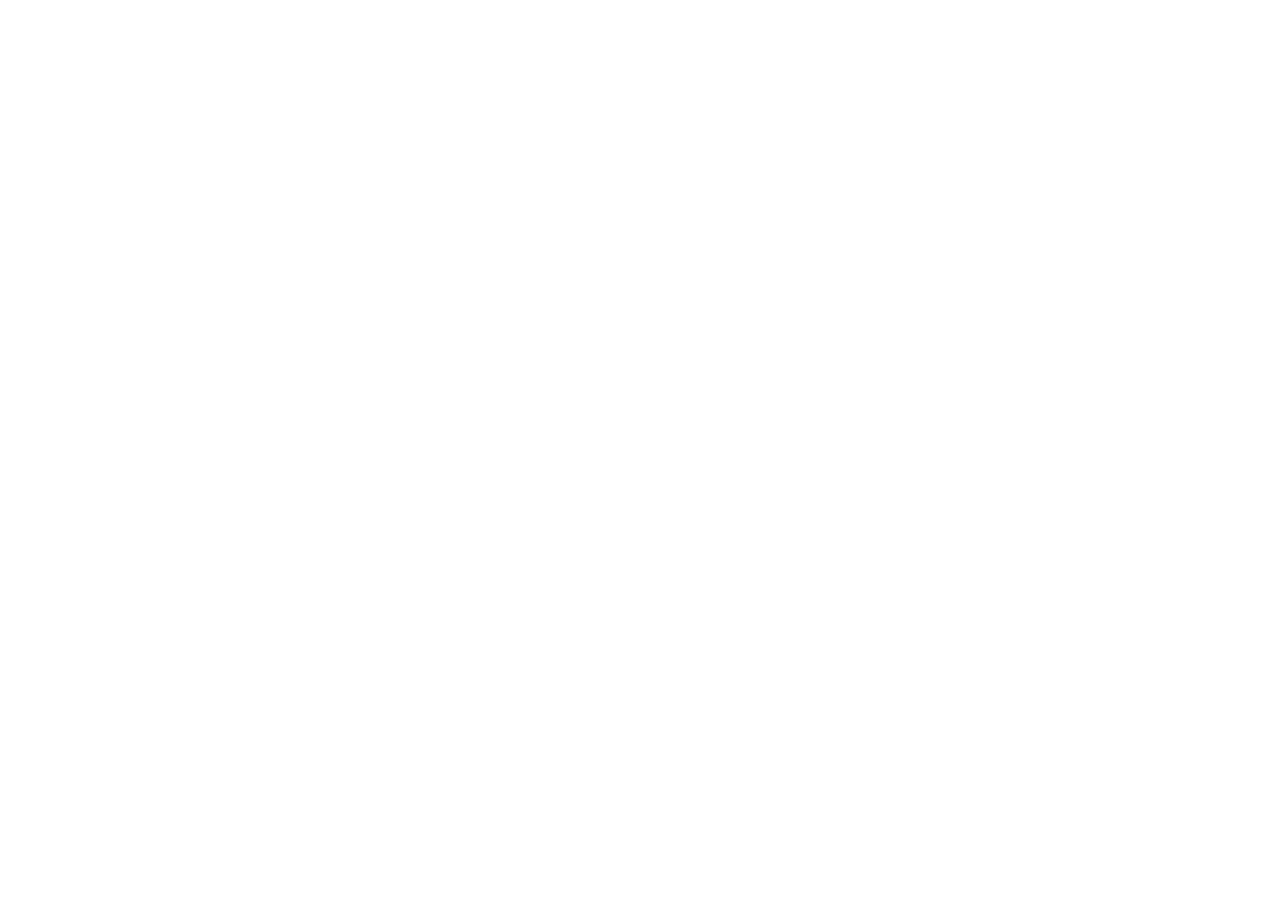
==== commit 6f5ad7e7: "make dashboard standalone from extension" ====
--- a/index.html
+++ b/index.html
@@ -264,6 +264,7 @@
                         </button>
                 </div>
 
+
                 <div class="modal-body">
                     <div class="input-group mb-3">
                         <input type="text" class="form-control" id="custom-alias" aria-label="Recipient's username" aria-describedby="basic-addon2" autofocus>
@@ -385,6 +386,11 @@
         crossorigin="anonymous"></script>
     <script src="https://maxcdn.bootstrapcdn.com/bootstrap/4.0.0/js/bootstrap.min.js" integrity="sha384-JZR6Spejh4U02d8jOt6vLEHfe/JQGiRRSQQxSfFWpi1MquVdAyjUar5+76PVCmYl"
         crossorigin="anonymous"></script>
+    <script
+        src="https://code.jquery.com/jquery-3.3.1.min.js"
+        integrity="sha256-FgpCb/KJQlLNfOu91ta32o/NMZxltwRo8QtmkMRdAu8="
+        crossorigin="anonymous"></script>
+    <script type="text/javascript" src="constants.js"></script>
     <script src="assets/js/index.js"></script>
 </body>
 
--- a/assets/css/dashboard.css
+++ b/assets/css/dashboard.css
@@ -11272,4 +11272,4 @@
 }
 .confirmation.__visible button.no_cnfrm{
     background-color: #888888;
-}+}
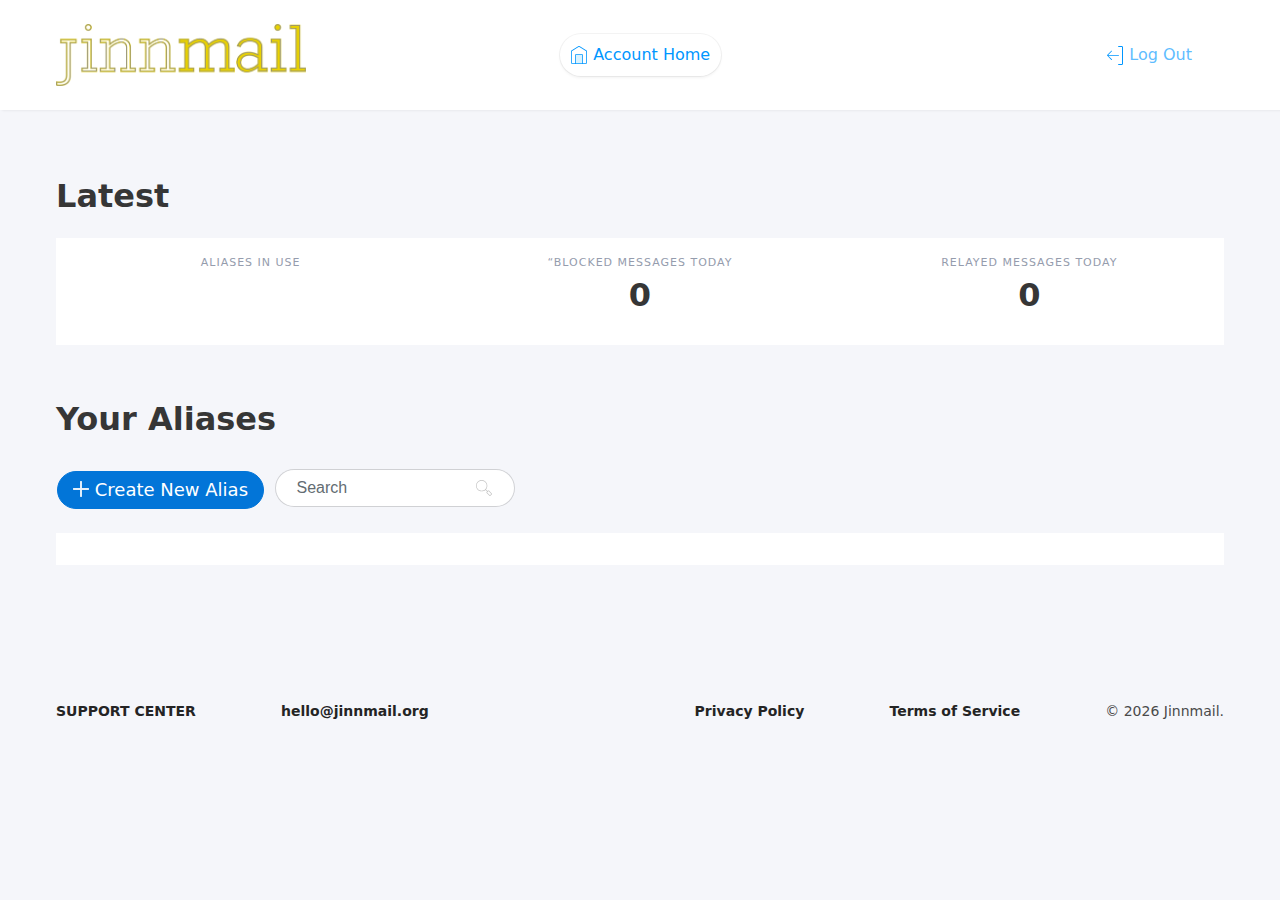
==== commit dbbe6d7a: "config.js and readme" ====
--- a/index.html
+++ b/index.html
@@ -263,33 +263,87 @@
                             <span aria-hidden="true">&times;</span>
                         </button>
                 </div>
-
-
-                <div class="modal-body">
-                    <div class="input-group mb-3">
-                        <input type="text" class="form-control" id="custom-alias" aria-label="Recipient's username" aria-describedby="basic-addon2" autofocus>
+                <div class="modal-body"> 
+                    <form class="needs-validation" novalidate>
+                        <div class="row">
+                            <div class="form-group col-md-12">
+                                <small class="form-text text-muted">
+                                    Aliases must be unique. Use email-safe chars: -, +, 0-9, A-Z, _, a-z, no leading, trailing, or consecutive dots.
+                                </small>
+                            </div>
+                        </div>
+                        <div class="form-row">
+                            <div class="form-group col-md-6">
+                                <input id="custom-domain-alias" type="text" class="form-control" placeholder="(Optional) Enter domain / app / name"></input>
+                            </div>
+                            <div class="form-group col-md-6">
+                                <input id="custom-alias" type="text" class="form-control underlined-border" placeholder="Hit ⟳ to generate"></input>
+                                <small class="form-text text-muted">
+                                    Customize or accept
+                                </small>
+                                <button type="button" style="position:absolute;top:13px;right:15px">
+                                    <img id="refresh-custom-alias" height="20px" width="20px" src="https://github.com/Jinnmail/uxdesign/blob/master/Images/refresh.png?raw=true" />
+                                </button>
+                            </div>
+                            <!-- <div class="form-group col-md-1">
+                                <label class="mt-md-2 ml-md-0">@jinnmail.com</label>
+                            </div> -->
+                        </div>
+                        <!-- <form>
+                            <div class="row">
+                                <div id="formed-email" class="form-group col-md-12" style="text-align:center"></div>
+                                    
+                                </div>
+                            </div>
+                        </form> -->
+                        <form class="needs-validation" novalidate>
+                            <div class="form-row">
+                                <div id="formed-email" class="form-group col-md-12" style="text-align:center">
+                                    
+                                </div>
+                            </div>
+                        </form>
+                        <form class="needs-validation" novalidate>
+                            <div class="form-row">
+                                <div class="form-group col-md-12" style="text-align:center">
+                                    <input id="custom-alias" hidden type="text" class="form-control is-invalid"</input>
+                                    <div id="alias-found-error" class="invalid-feedback">
+
+                                    </div>
+                                </div>
+                            </div>
+                        </form>
+                        <div class="modal-header">
+                            <h6 class="card-header-title m-0"></h6>
+                        </div>
+                        <div id="custom-alias-submit">
+                            <button id="generate-custom-jinnmail-submit" class="btn btn-primary" type="submit">Create a custom email</button>
+                        </div>
+                    </form>
+                    <!-- <div class="input-group mb-3"> -->
+                        <!-- <input type="text" class="form-control" id="custom-alias" aria-label="Recipient's username" aria-describedby="basic-addon2" autofocus> -->
                         <!-- <span class="input-text">8456be</span> -->
                         <!-- <div class="input-group-append">
                             <span id="custom-rand" class="input-group-text"></span>
                         </div> -->
-                    </div>
-                </div>
-                <div class="modal-body">
+                    <!-- </div> -->
+                </div>
+                <!-- <div class="modal-body">
                     <div class="modal-header">
                         <h6 class="card-header-title m-0">(OPTIONAL:)</h6>
-                    </div>
-                    <div class="input-group mb-3">
-                        <input type="text" class="form-control" id="custom-domain-alias" placeholder="Enter domain or app name:" aria-label="Recipient's username" aria-describedby="basic-addon2" autofocus>
+                    </div> -->
+                    <!-- <div class="input-group mb-3"> -->
+                        <!-- <input type="text" class="form-control" id="custom-domain-alias" placeholder="Enter domain or app name:" aria-label="Recipient's username" aria-describedby="basic-addon2" autofocus> -->
                         <!-- <span class="input-text">8456be</span> -->
                         <!-- <div class="input-group-append">
                             <span id="custom-rand" class="input-group-text"></span>
                         </div> -->
-                    </div>
-                </div>
-                <div id = "custom-alias-submit">
-                    <button id="generate-custom-jinnmail-submit" class="btn btn-primary" type="button">Create a custom email</button>
-                </div>
-            </div>
+                    <!-- </div> -->
+                <!-- </div> -->
+                <!-- <div id = "custom-alias-submit">
+                    <button id="generate-custom-jinnmail-submit" class="btn btn-primary" type="submit">Create a custom email</button>
+                </div>
+            </div> -->
         </div>
     </div>
     <!-- create modal popup ends from here  -->
@@ -384,13 +438,13 @@
         crossorigin="anonymous"></script>
     <script src="https://cdnjs.cloudflare.com/ajax/libs/popper.js/1.12.9/umd/popper.min.js" integrity="sha384-ApNbgh9B+Y1QKtv3Rn7W3mgPxhU9K/ScQsAP7hUibX39j7fakFPskvXusvfa0b4Q"
         crossorigin="anonymous"></script>
-    <script src="https://maxcdn.bootstrapcdn.com/bootstrap/4.0.0/js/bootstrap.min.js" integrity="sha384-JZR6Spejh4U02d8jOt6vLEHfe/JQGiRRSQQxSfFWpi1MquVdAyjUar5+76PVCmYl"
-        crossorigin="anonymous"></script>
     <script
         src="https://code.jquery.com/jquery-3.3.1.min.js"
         integrity="sha256-FgpCb/KJQlLNfOu91ta32o/NMZxltwRo8QtmkMRdAu8="
         crossorigin="anonymous"></script>
-    <script type="text/javascript" src="constants.js"></script>
+    <script src="https://maxcdn.bootstrapcdn.com/bootstrap/4.0.0/js/bootstrap.min.js" integrity="sha384-JZR6Spejh4U02d8jOt6vLEHfe/JQGiRRSQQxSfFWpi1MquVdAyjUar5+76PVCmYl"
+        crossorigin="anonymous"></script>
+    <script type="text/javascript" src="config.js"></script>
     <script src="assets/js/index.js"></script>
 </body>
 
--- a/assets/css/styles.css
+++ b/assets/css/styles.css
@@ -337,4 +337,3 @@
    }
  }
 /* media quries for responsive ends here */
- --- a/assets/css/dashboard.css
+++ b/assets/css/dashboard.css
@@ -11254,9 +11254,12 @@
 }
 
 #row-content .mb-2.cols-1 {
-    min-width: 198px;
-    max-width: 198px;
+    min-width: 320px;
+    max-width: 320px;
+    /* min-width: 198px;
+    max-width: 198px; */
     word-break: break-all;
+    font-weight: bold;
 }
 .confirmation.__visible button{
     font-size: 1em;
--- a/assets/css/styles.css
+++ b/assets/css/styles.css
@@ -337,4 +337,3 @@
    }
  }
 /* media quries for responsive ends here */
- 